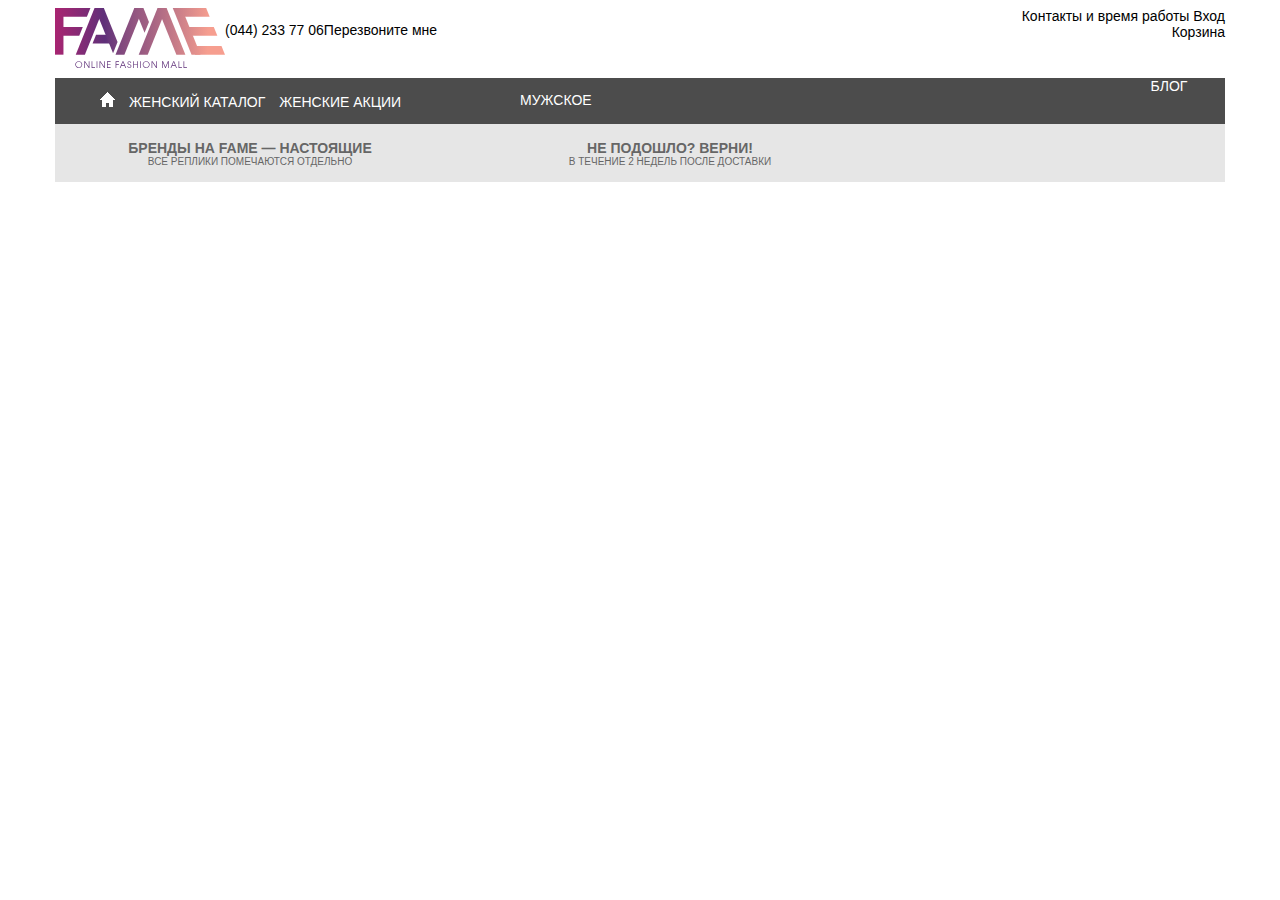
==== index.html @ ff8b0d89 "25.11.2015 top" ====
<!DOCTYPE html>
<html>
<head>
	<meta charset="UTF-8">
	<meta name="author" content="Krolitska Eugenia">
	<title>Test buttons</title>

	<!-- CSS -->
	<link rel="stylesheet" type="text/css" href="css/main.css">
</head>
<body>

	<header class="my-container top-head">
		<div class="row">
			<div class="my-cell-6">
				<a href="http://beta.fame.ua"><img src="img/logo.svg" alt="FAME logo" class="fl-left"></a>
				<p class="fl-left"><span>(044)</span> 233 77 06</p>
				<p class="fl-left">Перезвоните мне</p>
				<div class="row fl-right right-corner">
					<a href="http://beta.fame.ua/contacts/">Контакты и время работы</a>
					<p>Вход</p>
					<div class="row text-right">
						<a href="">Корзина</a>
					</div>
				</div>
			</div>
		</div>
	</header>

	<nav class="my-container top-nav">
		<div class="row-nomg">
			<div class="my-cell-2">
				<ul class="top-nav-li">
					<li><img src="img/home.png"></li>
					<li>Женский каталог</li>
					<li>Женские акции</li>
				</ul>
			</div>
			<div class="my-cell-2">
				<ul class="top-nav-li">
					<li>Мужское</li>
				</ul>
			</div>
			<div class="my-cell-1 text-right">
				<a href="http://beta.fame.ua/blog/">Блог</a>
			</div>
		</div>
	</nav>

	<div class="info my-container">
		<div class="row">
			<div class="my-cell-2 text-center">
				<p class="text-up-b">БРЕНДЫ НА FAME — НАСТОЯЩИЕ</p>
				<p class="text-up-l">ВСЕ РЕПЛИКИ ПОМЕЧАЮТСЯ ОТДЕЛЬНО</p>
			</div>
			<div class="my-cell-2 text-center">
				<a href=""><p class="text-up-b">Не подошло? Верни!</p><p class="text-up-l">В течение 2 недель после доставки</p></a>
			</div>
		</div>
	</div>

	<div class="my-container breadcrumb">
		<div class="row">
			
		</div>
	</div>

	<div>
		<div>
			
		</div>
		<div>
			
		</div>
	</div>

	<footer>
		
	</footer>

</body>
</html>
---- css/main.css ----
, *:after, *:before {
	-webkit-box-sizing: border-box;
	-moz-box-sizing: border-box;
	box-sizing: border-box;
	margin: 0;
	padding: 0;
}

body {
	font-family: Arial;
	font-size: 14px;
}

a {
	text-decoration: none;
	color: inherit;
}

/* GRID */
.fl-left {
	float: left;
}

.fl-right {
	float: right;
}

.text-left {
	text-align: left;
}

.text-right {
	text-align: right;
}

.text-center {
	text-align: center;
}

.is-relative {
	position: relative;
}

.row:before, .row:after, .row-nomg:before, .row-nomg:after {
	content:"";
	display: table ;
	clear:both;
}

.row {
	margin-bottom: 10px;	
}

[class*='my-cell-'] {
	margin-right: 30px;
	float: left;
}

[class*='my-cell-']:last-of-type {
	margin-right: 0;
}

.my-cell-1 {
	width: 25%;
}

.my-cell-2 {
	width: 33.3333%;
}

.my-cell-3 {
	width: 66.6666%;
}

.my-cell-4 {
	width: 75%;
}

.my-cell-5 {
	width: 50%;
}

.my-cell-6 {
	width: 100%;
}

.my-container {
	margin: 0 auto;
	width: 1170px;
}

/* HEADER */

.right-corner *:not(div) {
	display: inline;
}

/* NAVIGATION */

.top-nav {
	background: rgba(0, 0, 0, 0.7);
	color: #ffffff;
	text-transform: uppercase;
}

.top-nav-li {
	list-style-type: none;
}

.top-nav-li li {
	display: inline-block;
	padding: 0 5px;
}


[class*='text-up'] {
	text-transform: uppercase;
	line-height: 0;
}

.text-up-b {
	font-weight: bold;
}

.text-up-l {
	font-size: 10px;
}

.info {
	background: #e6e6e6;
	color: #666666;
}

.info div > div {
	padding: 10px 0;
}
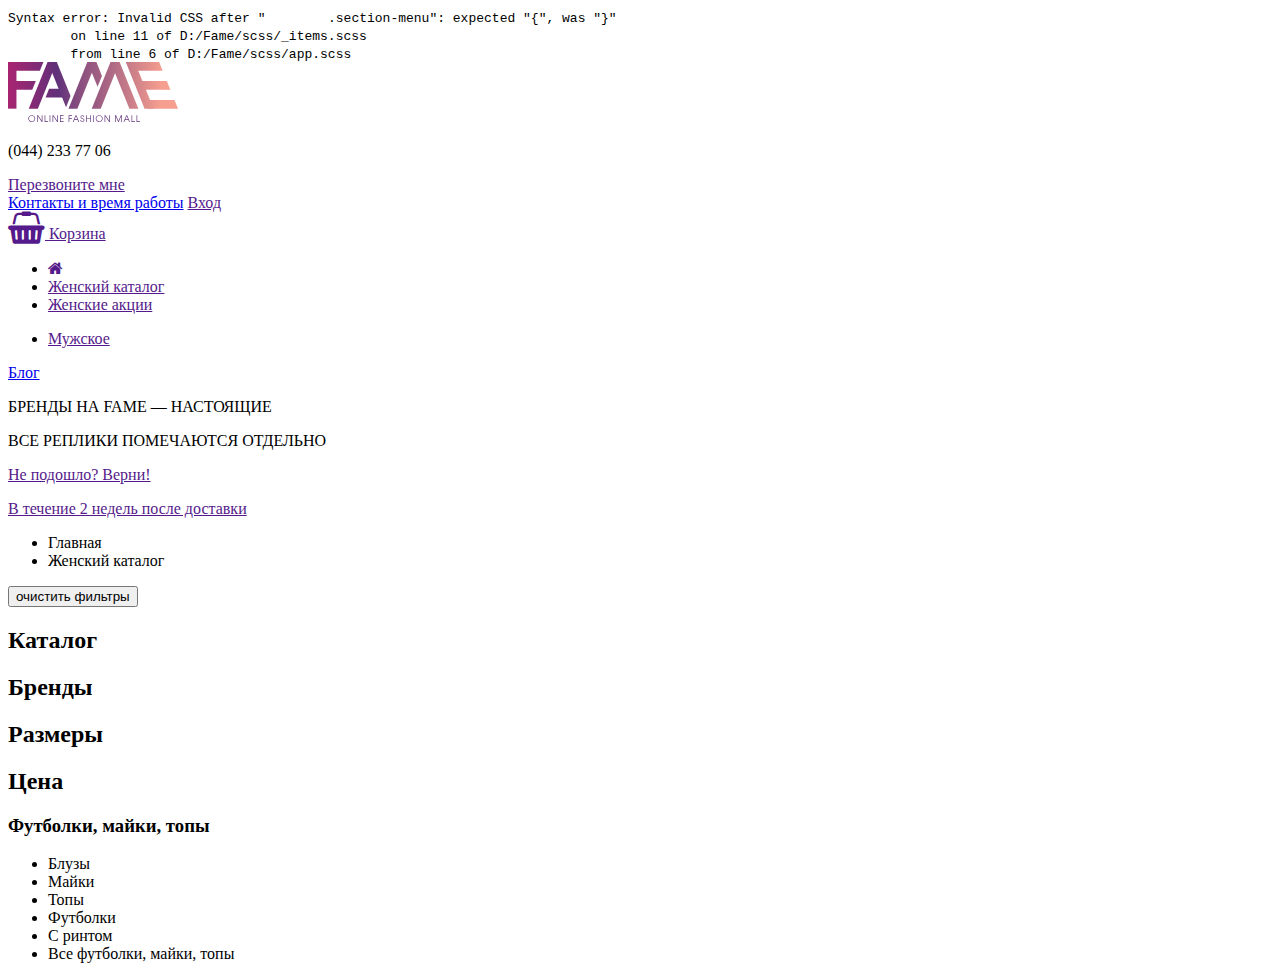
==== commit 092e4bab: "sass" ====
--- a/index.html
+++ b/index.html
@@ -6,75 +6,105 @@
 	<title>Test buttons</title>
 
 	<!-- CSS -->
-	<link rel="stylesheet" type="text/css" href="css/main.css">
+	<link rel="stylesheet" href="https://maxcdn.bootstrapcdn.com/font-awesome/4.5.0/css/font-awesome.min.css">
+	<link rel="stylesheet" type="text/css" href="css/app.css">
 </head>
 <body>
 
-	<header class="my-container top-head">
-		<div class="row">
-			<div class="my-cell-6">
-				<a href="http://beta.fame.ua"><img src="img/logo.svg" alt="FAME logo" class="fl-left"></a>
-				<p class="fl-left"><span>(044)</span> 233 77 06</p>
-				<p class="fl-left">Перезвоните мне</p>
-				<div class="row fl-right right-corner">
-					<a href="http://beta.fame.ua/contacts/">Контакты и время работы</a>
-					<p>Вход</p>
-					<div class="row text-right">
-						<a href="">Корзина</a>
-					</div>
-				</div>
+	<header class="my-container row top-head">
+		<div class="fl-cell-2 row">
+			<a href="http://beta.fame.ua"><img src="img/logo.svg" alt="FAME logo"></a>
+			<p class="cont-number"><span class="city-code">(044)</span> 233 77 06</p>
+			<a href="" class="make-call">Перезвоните мне</a>
+		</div>
+		<div class="fl-cell-1">
+			<div class="row">
+				<a href="http://beta.fame.ua/contacts/" class="border-r-dot">Контакты и время работы</a>
+				<a href="">Вход</a>
+			</div>
+			<div class="row">
+				<a href=""><i class="fa fa-shopping-basket fa-2x"></i> Корзина</a>
 			</div>
 		</div>
 	</header>
 
-	<nav class="my-container top-nav">
-		<div class="row-nomg">
-			<div class="my-cell-2">
+	<nav class="my-container row top-nav">
+			<div class="fl-cell-1">
 				<ul class="top-nav-li">
-					<li><img src="img/home.png"></li>
-					<li>Женский каталог</li>
-					<li>Женские акции</li>
+					<li><a href=""><i class="fa fa-home"></i></a></li>
+					<li><a href="">Женский каталог</a></li>
+					<li><a href="">Женские акции</a></li>
 				</ul>
 			</div>
-			<div class="my-cell-2">
+			<div class="fl-cell-1">
 				<ul class="top-nav-li">
-					<li>Мужское</li>
+					<li><a href="">Мужское</a></li>
 				</ul>
 			</div>
-			<div class="my-cell-1 text-right">
+			<div class="fl-cell-1 row">
 				<a href="http://beta.fame.ua/blog/">Блог</a>
 			</div>
 		</div>
 	</nav>
 
-	<div class="info my-container">
-		<div class="row">
-			<div class="my-cell-2 text-center">
+	<div class="my-container row info">
+			<div class="fl-cell-1 row">
 				<p class="text-up-b">БРЕНДЫ НА FAME — НАСТОЯЩИЕ</p>
 				<p class="text-up-l">ВСЕ РЕПЛИКИ ПОМЕЧАЮТСЯ ОТДЕЛЬНО</p>
 			</div>
-			<div class="my-cell-2 text-center">
+			<div class="fl-cell-1 row">
 				<a href=""><p class="text-up-b">Не подошло? Верни!</p><p class="text-up-l">В течение 2 недель после доставки</p></a>
+			</div>
+			<div class="fl-cell-1">
 			</div>
 		</div>
 	</div>
 
-	<div class="my-container breadcrumb">
-		<div class="row">
-			
+	<div class="my-container row breadcrumb">
+		<ul class="breadcr">
+			<li>Главная</li>
+			<li class="active-section">Женский каталог</li>
+		</ul>
+	</div>
+
+	<div class="my-container row">
+		<div class="fl-cell-1 filter">
+			<form>
+				<button type="reset">очистить фильтры</button>
+				<section>
+					<h2>Каталог</h2>
+
+				</section>
+				<section>
+					<h2>Бренды</h2>
+
+				</section>
+				<section>
+					<h2>Размеры</h2>
+
+				</section>
+				<section>
+					<h2>Цена</h2>
+
+				</section>
+			</form>
+		</div>
+		<div class="fl-cell-4 items">
+			<div class="section-img">
+				<h3>Футболки, майки, топы</h3>
+				<ul class="section-menu">
+					<li>Блузы</li>
+					<li>Майки</li>
+					<li>Топы</li>
+					<li>Футболки</li>
+					<li>С ринтом</li>
+					<li>Все футболки, майки, топы</li>
+				</ul>
+			</div>
 		</div>
 	</div>
 
-	<div>
-		<div>
-			
-		</div>
-		<div>
-			
-		</div>
-	</div>
-
-	<footer>
+	<footer class="my-container row foot">
 		
 	</footer>
 
--- a/css/app.css
+++ b/css/app.css
@@ -0,0 +1,97 @@
+/*
+Syntax error: Invalid CSS after "		.section-menu": expected "{", was "}"
+        on line 11 of D:/Fame/scss/_items.scss
+        from line 6 of D:/Fame/scss/app.scss
+
+Backtrace:
+D:/Fame/scss/_items.scss:11
+D:/Fame/scss/app.scss:6
+D:/Program Files/Scout/Scout/vendor/gems/gems/sass-3.2.1/lib/sass/../sass/scss/parser.rb:1129:in `expected'
+D:/Program Files/Scout/Scout/vendor/gems/gems/sass-3.2.1/lib/sass/../sass/scss/parser.rb:1066:in `expected'
+D:/Program Files/Scout/Scout/vendor/gems/gems/sass-3.2.1/lib/sass/../sass/scss/parser.rb:1061:in `tok!'
+D:/Program Files/Scout/Scout/vendor/gems/gems/sass-3.2.1/lib/sass/../sass/scss/parser.rb:517:in `block'
+D:/Program Files/Scout/Scout/vendor/gems/gems/sass-3.2.1/lib/sass/../sass/scss/parser.rb:512:in `ruleset'
+D:/Program Files/Scout/Scout/vendor/gems/gems/sass-3.2.1/lib/sass/../sass/scss/parser.rb:574:in `declaration_or_ruleset'
+org/jruby/RubyProc.java:268:in `call'
+org/jruby/RubyProc.java:228:in `call'
+D:/Program Files/Scout/Scout/vendor/gems/gems/sass-3.2.1/lib/sass/../sass/scss/parser.rb:1104:in `rethrow'
+D:/Program Files/Scout/Scout/vendor/gems/gems/sass-3.2.1/lib/sass/../sass/scss/parser.rb:575:in `declaration_or_ruleset'
+D:/Program Files/Scout/Scout/vendor/gems/gems/sass-3.2.1/lib/sass/../sass/scss/parser.rb:537:in `block_child'
+D:/Program Files/Scout/Scout/vendor/gems/gems/sass-3.2.1/lib/sass/../sass/scss/parser.rb:529:in `block_contents'
+D:/Program Files/Scout/Scout/vendor/gems/gems/sass-3.2.1/lib/sass/../sass/scss/parser.rb:518:in `block'
+D:/Program Files/Scout/Scout/vendor/gems/gems/sass-3.2.1/lib/sass/../sass/scss/parser.rb:512:in `ruleset'
+D:/Program Files/Scout/Scout/vendor/gems/gems/sass-3.2.1/lib/sass/../sass/scss/parser.rb:574:in `declaration_or_ruleset'
+org/jruby/RubyProc.java:268:in `call'
+org/jruby/RubyProc.java:228:in `call'
+D:/Program Files/Scout/Scout/vendor/gems/gems/sass-3.2.1/lib/sass/../sass/scss/parser.rb:1104:in `rethrow'
+D:/Program Files/Scout/Scout/vendor/gems/gems/sass-3.2.1/lib/sass/../sass/scss/parser.rb:575:in `declaration_or_ruleset'
+D:/Program Files/Scout/Scout/vendor/gems/gems/sass-3.2.1/lib/sass/../sass/scss/parser.rb:537:in `block_child'
+D:/Program Files/Scout/Scout/vendor/gems/gems/sass-3.2.1/lib/sass/../sass/scss/parser.rb:526:in `block_contents'
+D:/Program Files/Scout/Scout/vendor/gems/gems/sass-3.2.1/lib/sass/../sass/scss/parser.rb:518:in `block'
+D:/Program Files/Scout/Scout/vendor/gems/gems/sass-3.2.1/lib/sass/../sass/scss/parser.rb:512:in `ruleset'
+D:/Program Files/Scout/Scout/vendor/gems/gems/sass-3.2.1/lib/sass/../sass/scss/parser.rb:536:in `block_child'
+D:/Program Files/Scout/Scout/vendor/gems/gems/sass-3.2.1/lib/sass/../sass/scss/parser.rb:526:in `block_contents'
+D:/Program Files/Scout/Scout/vendor/gems/gems/sass-3.2.1/lib/sass/../sass/scss/parser.rb:70:in `stylesheet'
+D:/Program Files/Scout/Scout/vendor/gems/gems/sass-3.2.1/lib/sass/../sass/scss/parser.rb:27:in `parse'
+D:/Program Files/Scout/Scout/vendor/gems/gems/sass-3.2.1/lib/sass/../sass/engine.rb:342:in `_to_tree'
+D:/Program Files/Scout/Scout/vendor/gems/gems/sass-3.2.1/lib/sass/../sass/engine.rb:272:in `to_tree'
+D:/Program Files/Scout/Scout/vendor/gems/gems/sass-3.2.1/lib/sass/../sass/tree/visitors/perform.rb:222:in `visit_import'
+org/jruby/RubyKernel.java:2096:in `send'
+D:/Program Files/Scout/Scout/vendor/gems/gems/sass-3.2.1/lib/sass/../sass/tree/visitors/base.rb:37:in `visit'
+D:/Program Files/Scout/Scout/vendor/gems/gems/sass-3.2.1/lib/sass/../sass/tree/visitors/perform.rb:98:in `visit'
+D:/Program Files/Scout/Scout/vendor/gems/gems/sass-3.2.1/lib/sass/../sass/tree/visitors/base.rb:53:in `visit_children'
+org/jruby/RubyArray.java:2336:in `collect'
+D:/Program Files/Scout/Scout/vendor/gems/gems/sass-3.2.1/lib/sass/../sass/tree/visitors/base.rb:53:in `visit_children'
+D:/Program Files/Scout/Scout/vendor/gems/gems/sass-3.2.1/lib/sass/../sass/tree/visitors/perform.rb:107:in `visit_children'
+D:/Program Files/Scout/Scout/vendor/gems/gems/sass-3.2.1/lib/sass/../sass/tree/visitors/perform.rb:119:in `with_environment'
+D:/Program Files/Scout/Scout/vendor/gems/gems/sass-3.2.1/lib/sass/../sass/tree/visitors/perform.rb:106:in `visit_children'
+D:/Program Files/Scout/Scout/vendor/gems/gems/sass-3.2.1/lib/sass/../sass/tree/visitors/base.rb:37:in `visit'
+D:/Program Files/Scout/Scout/vendor/gems/gems/sass-3.2.1/lib/sass/../sass/tree/visitors/perform.rb:126:in `visit_root'
+org/jruby/RubyKernel.java:2096:in `send'
+D:/Program Files/Scout/Scout/vendor/gems/gems/sass-3.2.1/lib/sass/../sass/tree/visitors/base.rb:37:in `visit'
+D:/Program Files/Scout/Scout/vendor/gems/gems/sass-3.2.1/lib/sass/../sass/tree/visitors/perform.rb:98:in `visit'
+org/jruby/RubyKernel.java:2096:in `send'
+D:/Program Files/Scout/Scout/vendor/gems/gems/sass-3.2.1/lib/sass/../sass/tree/visitors/perform.rb:7:in `visit'
+D:/Program Files/Scout/Scout/vendor/gems/gems/sass-3.2.1/lib/sass/../sass/tree/root_node.rb:20:in `render'
+D:/Program Files/Scout/Scout/vendor/gems/gems/sass-3.2.1/lib/sass/../sass/engine.rb:315:in `_render'
+D:/Program Files/Scout/Scout/vendor/gems/gems/sass-3.2.1/lib/sass/../sass/engine.rb:262:in `render'
+D:/Program Files/Scout/Scout/vendor/gems/gems/compass-0.12.2/lib/compass/compiler.rb:140:in `compile'
+D:/Program Files/Scout/Scout/vendor/gems/gems/compass-0.12.2/lib/compass/compiler.rb:126:in `timed'
+D:/Program Files/Scout/Scout/vendor/gems/gems/compass-0.12.2/lib/compass/compiler.rb:139:in `compile'
+D:/Program Files/Scout/Scout/vendor/gems/gems/compass-0.12.2/lib/compass/logger.rb:45:in `red'
+D:/Program Files/Scout/Scout/vendor/gems/gems/compass-0.12.2/lib/compass/compiler.rb:138:in `compile'
+D:/Program Files/Scout/Scout/vendor/gems/gems/compass-0.12.2/lib/compass/compiler.rb:118:in `compile_if_required'
+D:/Program Files/Scout/Scout/vendor/gems/gems/compass-0.12.2/lib/compass/compiler.rb:103:in `run'
+org/jruby/RubyArray.java:1603:in `each'
+D:/Program Files/Scout/Scout/vendor/gems/gems/compass-0.12.2/lib/compass/compiler.rb:101:in `run'
+D:/Program Files/Scout/Scout/vendor/gems/gems/compass-0.12.2/lib/compass/compiler.rb:126:in `timed'
+D:/Program Files/Scout/Scout/vendor/gems/gems/compass-0.12.2/lib/compass/compiler.rb:100:in `run'
+D:/Program Files/Scout/Scout/vendor/gems/gems/compass-0.12.2/lib/compass/commands/watch_project.rb:147:in `recompile'
+org/jruby/RubyMethod.java:133:in `call'
+org/jruby/RubyProc.java:268:in `call'
+org/jruby/RubyProc.java:228:in `call'
+D:/Program Files/Scout/Scout/vendor/gems/gems/fssm-0.2.9/lib/fssm/path.rb:73:in `run_callback'
+D:/Program Files/Scout/Scout/vendor/gems/gems/fssm-0.2.9/lib/fssm/path.rb:55:in `callback_action'
+D:/Program Files/Scout/Scout/vendor/gems/gems/fssm-0.2.9/lib/fssm/path.rb:35:in `update'
+D:/Program Files/Scout/Scout/vendor/gems/gems/fssm-0.2.9/lib/fssm/state/directory.rb:39:in `modified'
+org/jruby/RubyArray.java:1603:in `each'
+D:/Program Files/Scout/Scout/vendor/gems/gems/fssm-0.2.9/lib/fssm/state/directory.rb:37:in `modified'
+D:/Program Files/Scout/Scout/vendor/gems/gems/fssm-0.2.9/lib/fssm/state/directory.rb:18:in `refresh'
+D:/Program Files/Scout/Scout/vendor/gems/gems/fssm-0.2.9/lib/fssm/backends/polling.rb:17:in `run'
+org/jruby/RubyArray.java:1603:in `each'
+D:/Program Files/Scout/Scout/vendor/gems/gems/fssm-0.2.9/lib/fssm/backends/polling.rb:17:in `run'
+org/jruby/RubyKernel.java:1419:in `loop'
+D:/Program Files/Scout/Scout/vendor/gems/gems/fssm-0.2.9/lib/fssm/backends/polling.rb:15:in `run'
+D:/Program Files/Scout/Scout/vendor/gems/gems/fssm-0.2.9/lib/fssm/monitor.rb:26:in `run'
+D:/Program Files/Scout/Scout/vendor/gems/gems/fssm-0.2.9/lib/fssm.rb:70:in `monitor'
+D:/Program Files/Scout/Scout/vendor/gems/gems/compass-0.12.2/lib/compass/commands/watch_project.rb:87:in `perform'
+D:/Program Files/Scout/Scout/vendor/gems/gems/compass-0.12.2/lib/compass/commands/base.rb:18:in `execute'
+D:/Program Files/Scout/Scout/vendor/gems/gems/compass-0.12.2/lib/compass/commands/project_base.rb:19:in `execute'
+D:/Program Files/Scout/Scout/vendor/gems/gems/compass-0.12.2/lib/compass/exec/sub_command_ui.rb:43:in `perform!'
+D:/Program Files/Scout/Scout/vendor/gems/gems/compass-0.12.2/lib/compass/exec/sub_command_ui.rb:15:in `run!'
+D:\Program Files\Scout\Scout\bin\compass:12:in `(root)'
+*/
+body:before {
+  white-space: pre;
+  font-family: monospace;
+  content: "Syntax error: Invalid CSS after \"		.section-menu\": expected \"{\", was \"}\"\A         on line 11 of D:/Fame/scss/_items.scss\A         from line 6 of D:/Fame/scss/app.scss"; }
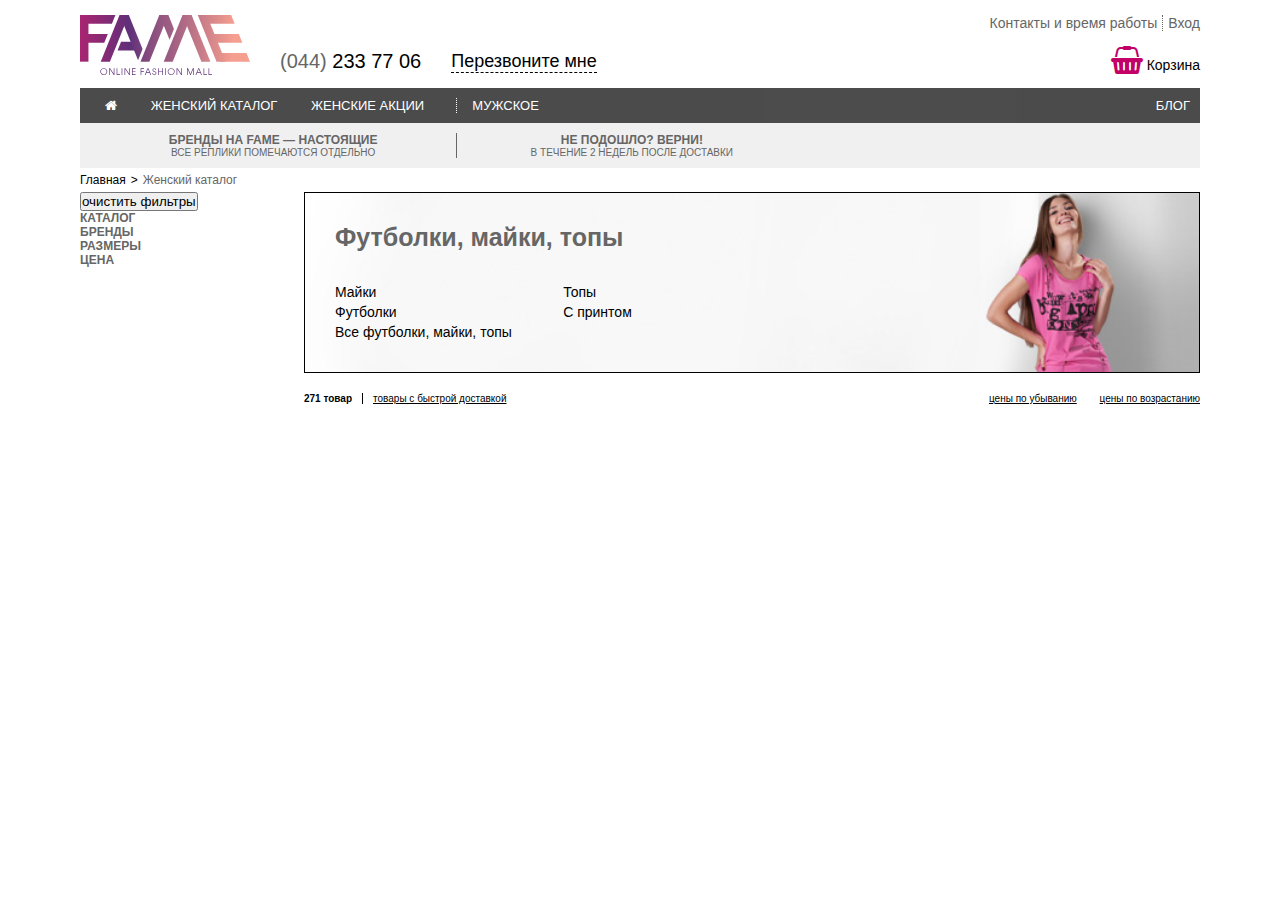
==== commit 3bce8d89: "banner" ====
--- a/index.html
+++ b/index.html
@@ -49,20 +49,21 @@
 
 	<div class="my-container row info">
 			<div class="fl-cell-1 row">
-				<p class="text-up-b">БРЕНДЫ НА FAME — НАСТОЯЩИЕ</p>
-				<p class="text-up-l">ВСЕ РЕПЛИКИ ПОМЕЧАЮТСЯ ОТДЕЛЬНО</p>
+				<p class="text-up-b">Бренды на fame — настоящие</p>
+				<p class="text-up-l">все реплики помечаются отдельно</p>
 			</div>
-			<div class="fl-cell-1 row">
-				<a href=""><p class="text-up-b">Не подошло? Верни!</p><p class="text-up-l">В течение 2 недель после доставки</p></a>
-			</div>
-			<div class="fl-cell-1">
+			<div class="fl-cell-2 row">
+				<a href="">
+					<p class="text-up-b">Не подошло? Верни!</p>
+					<p class="text-up-l">В течение 2 недель после доставки</p>
+				</a>
 			</div>
 		</div>
 	</div>
 
 	<div class="my-container row breadcrumb">
 		<ul class="breadcr">
-			<li>Главная</li>
+			<li><a href="">Главная</a></li>
 			<li class="active-section">Женский каталог</li>
 		</ul>
 	</div>
@@ -89,17 +90,37 @@
 				</section>
 			</form>
 		</div>
-		<div class="fl-cell-4 items">
-			<div class="section-img">
+		<div class="fl-cell-4 content">
+			<div class="banner">
 				<h3>Футболки, майки, топы</h3>
-				<ul class="section-menu">
-					<li>Блузы</li>
-					<li>Майки</li>
-					<li>Топы</li>
-					<li>Футболки</li>
-					<li>С ринтом</li>
-					<li>Все футболки, майки, топы</li>
+				<ul class="section-menu float-fix">
+					<li><a href="">Майки</a></li>
+					<li><a href="">Топы</a></li>
+					<li><a href="">Футболки</a></li>
+					<li><a href="">С принтом</a></li>
+					<li><a href="">Все футболки, майки, топы</a></li>
 				</ul>
+			</div>
+			<div class="row sort">
+				<div class="fl-cell-1 sort-by-delivery">
+					<p class="items-quantity">271 товар</p>
+					<a href="">товары с быстрой доставкой</a>
+				</div>
+				<div class="fl-cell-1 sort-by-price">
+					<a href="">цены по убыванию</a>
+					<a href="">цены по возрастанию</a>
+				</div>
+			</div>
+			<div class="row items">
+				<div class="fl-cell-1 item">
+					
+				</div>
+				<div class="fl-cell-1 item">
+					
+				</div>
+				<div class="fl-cell-1 item">
+					
+				</div>
 			</div>
 		</div>
 	</div>
--- a/css/app.css
+++ b/css/app.css
@@ -1,97 +1,271 @@
-/*
-Syntax error: Invalid CSS after "		.section-menu": expected "{", was "}"
-        on line 11 of D:/Fame/scss/_items.scss
-        from line 6 of D:/Fame/scss/app.scss
-
-Backtrace:
-D:/Fame/scss/_items.scss:11
-D:/Fame/scss/app.scss:6
-D:/Program Files/Scout/Scout/vendor/gems/gems/sass-3.2.1/lib/sass/../sass/scss/parser.rb:1129:in `expected'
-D:/Program Files/Scout/Scout/vendor/gems/gems/sass-3.2.1/lib/sass/../sass/scss/parser.rb:1066:in `expected'
-D:/Program Files/Scout/Scout/vendor/gems/gems/sass-3.2.1/lib/sass/../sass/scss/parser.rb:1061:in `tok!'
-D:/Program Files/Scout/Scout/vendor/gems/gems/sass-3.2.1/lib/sass/../sass/scss/parser.rb:517:in `block'
-D:/Program Files/Scout/Scout/vendor/gems/gems/sass-3.2.1/lib/sass/../sass/scss/parser.rb:512:in `ruleset'
-D:/Program Files/Scout/Scout/vendor/gems/gems/sass-3.2.1/lib/sass/../sass/scss/parser.rb:574:in `declaration_or_ruleset'
-org/jruby/RubyProc.java:268:in `call'
-org/jruby/RubyProc.java:228:in `call'
-D:/Program Files/Scout/Scout/vendor/gems/gems/sass-3.2.1/lib/sass/../sass/scss/parser.rb:1104:in `rethrow'
-D:/Program Files/Scout/Scout/vendor/gems/gems/sass-3.2.1/lib/sass/../sass/scss/parser.rb:575:in `declaration_or_ruleset'
-D:/Program Files/Scout/Scout/vendor/gems/gems/sass-3.2.1/lib/sass/../sass/scss/parser.rb:537:in `block_child'
-D:/Program Files/Scout/Scout/vendor/gems/gems/sass-3.2.1/lib/sass/../sass/scss/parser.rb:529:in `block_contents'
-D:/Program Files/Scout/Scout/vendor/gems/gems/sass-3.2.1/lib/sass/../sass/scss/parser.rb:518:in `block'
-D:/Program Files/Scout/Scout/vendor/gems/gems/sass-3.2.1/lib/sass/../sass/scss/parser.rb:512:in `ruleset'
-D:/Program Files/Scout/Scout/vendor/gems/gems/sass-3.2.1/lib/sass/../sass/scss/parser.rb:574:in `declaration_or_ruleset'
-org/jruby/RubyProc.java:268:in `call'
-org/jruby/RubyProc.java:228:in `call'
-D:/Program Files/Scout/Scout/vendor/gems/gems/sass-3.2.1/lib/sass/../sass/scss/parser.rb:1104:in `rethrow'
-D:/Program Files/Scout/Scout/vendor/gems/gems/sass-3.2.1/lib/sass/../sass/scss/parser.rb:575:in `declaration_or_ruleset'
-D:/Program Files/Scout/Scout/vendor/gems/gems/sass-3.2.1/lib/sass/../sass/scss/parser.rb:537:in `block_child'
-D:/Program Files/Scout/Scout/vendor/gems/gems/sass-3.2.1/lib/sass/../sass/scss/parser.rb:526:in `block_contents'
-D:/Program Files/Scout/Scout/vendor/gems/gems/sass-3.2.1/lib/sass/../sass/scss/parser.rb:518:in `block'
-D:/Program Files/Scout/Scout/vendor/gems/gems/sass-3.2.1/lib/sass/../sass/scss/parser.rb:512:in `ruleset'
-D:/Program Files/Scout/Scout/vendor/gems/gems/sass-3.2.1/lib/sass/../sass/scss/parser.rb:536:in `block_child'
-D:/Program Files/Scout/Scout/vendor/gems/gems/sass-3.2.1/lib/sass/../sass/scss/parser.rb:526:in `block_contents'
-D:/Program Files/Scout/Scout/vendor/gems/gems/sass-3.2.1/lib/sass/../sass/scss/parser.rb:70:in `stylesheet'
-D:/Program Files/Scout/Scout/vendor/gems/gems/sass-3.2.1/lib/sass/../sass/scss/parser.rb:27:in `parse'
-D:/Program Files/Scout/Scout/vendor/gems/gems/sass-3.2.1/lib/sass/../sass/engine.rb:342:in `_to_tree'
-D:/Program Files/Scout/Scout/vendor/gems/gems/sass-3.2.1/lib/sass/../sass/engine.rb:272:in `to_tree'
-D:/Program Files/Scout/Scout/vendor/gems/gems/sass-3.2.1/lib/sass/../sass/tree/visitors/perform.rb:222:in `visit_import'
-org/jruby/RubyKernel.java:2096:in `send'
-D:/Program Files/Scout/Scout/vendor/gems/gems/sass-3.2.1/lib/sass/../sass/tree/visitors/base.rb:37:in `visit'
-D:/Program Files/Scout/Scout/vendor/gems/gems/sass-3.2.1/lib/sass/../sass/tree/visitors/perform.rb:98:in `visit'
-D:/Program Files/Scout/Scout/vendor/gems/gems/sass-3.2.1/lib/sass/../sass/tree/visitors/base.rb:53:in `visit_children'
-org/jruby/RubyArray.java:2336:in `collect'
-D:/Program Files/Scout/Scout/vendor/gems/gems/sass-3.2.1/lib/sass/../sass/tree/visitors/base.rb:53:in `visit_children'
-D:/Program Files/Scout/Scout/vendor/gems/gems/sass-3.2.1/lib/sass/../sass/tree/visitors/perform.rb:107:in `visit_children'
-D:/Program Files/Scout/Scout/vendor/gems/gems/sass-3.2.1/lib/sass/../sass/tree/visitors/perform.rb:119:in `with_environment'
-D:/Program Files/Scout/Scout/vendor/gems/gems/sass-3.2.1/lib/sass/../sass/tree/visitors/perform.rb:106:in `visit_children'
-D:/Program Files/Scout/Scout/vendor/gems/gems/sass-3.2.1/lib/sass/../sass/tree/visitors/base.rb:37:in `visit'
-D:/Program Files/Scout/Scout/vendor/gems/gems/sass-3.2.1/lib/sass/../sass/tree/visitors/perform.rb:126:in `visit_root'
-org/jruby/RubyKernel.java:2096:in `send'
-D:/Program Files/Scout/Scout/vendor/gems/gems/sass-3.2.1/lib/sass/../sass/tree/visitors/base.rb:37:in `visit'
-D:/Program Files/Scout/Scout/vendor/gems/gems/sass-3.2.1/lib/sass/../sass/tree/visitors/perform.rb:98:in `visit'
-org/jruby/RubyKernel.java:2096:in `send'
-D:/Program Files/Scout/Scout/vendor/gems/gems/sass-3.2.1/lib/sass/../sass/tree/visitors/perform.rb:7:in `visit'
-D:/Program Files/Scout/Scout/vendor/gems/gems/sass-3.2.1/lib/sass/../sass/tree/root_node.rb:20:in `render'
-D:/Program Files/Scout/Scout/vendor/gems/gems/sass-3.2.1/lib/sass/../sass/engine.rb:315:in `_render'
-D:/Program Files/Scout/Scout/vendor/gems/gems/sass-3.2.1/lib/sass/../sass/engine.rb:262:in `render'
-D:/Program Files/Scout/Scout/vendor/gems/gems/compass-0.12.2/lib/compass/compiler.rb:140:in `compile'
-D:/Program Files/Scout/Scout/vendor/gems/gems/compass-0.12.2/lib/compass/compiler.rb:126:in `timed'
-D:/Program Files/Scout/Scout/vendor/gems/gems/compass-0.12.2/lib/compass/compiler.rb:139:in `compile'
-D:/Program Files/Scout/Scout/vendor/gems/gems/compass-0.12.2/lib/compass/logger.rb:45:in `red'
-D:/Program Files/Scout/Scout/vendor/gems/gems/compass-0.12.2/lib/compass/compiler.rb:138:in `compile'
-D:/Program Files/Scout/Scout/vendor/gems/gems/compass-0.12.2/lib/compass/compiler.rb:118:in `compile_if_required'
-D:/Program Files/Scout/Scout/vendor/gems/gems/compass-0.12.2/lib/compass/compiler.rb:103:in `run'
-org/jruby/RubyArray.java:1603:in `each'
-D:/Program Files/Scout/Scout/vendor/gems/gems/compass-0.12.2/lib/compass/compiler.rb:101:in `run'
-D:/Program Files/Scout/Scout/vendor/gems/gems/compass-0.12.2/lib/compass/compiler.rb:126:in `timed'
-D:/Program Files/Scout/Scout/vendor/gems/gems/compass-0.12.2/lib/compass/compiler.rb:100:in `run'
-D:/Program Files/Scout/Scout/vendor/gems/gems/compass-0.12.2/lib/compass/commands/watch_project.rb:147:in `recompile'
-org/jruby/RubyMethod.java:133:in `call'
-org/jruby/RubyProc.java:268:in `call'
-org/jruby/RubyProc.java:228:in `call'
-D:/Program Files/Scout/Scout/vendor/gems/gems/fssm-0.2.9/lib/fssm/path.rb:73:in `run_callback'
-D:/Program Files/Scout/Scout/vendor/gems/gems/fssm-0.2.9/lib/fssm/path.rb:55:in `callback_action'
-D:/Program Files/Scout/Scout/vendor/gems/gems/fssm-0.2.9/lib/fssm/path.rb:35:in `update'
-D:/Program Files/Scout/Scout/vendor/gems/gems/fssm-0.2.9/lib/fssm/state/directory.rb:39:in `modified'
-org/jruby/RubyArray.java:1603:in `each'
-D:/Program Files/Scout/Scout/vendor/gems/gems/fssm-0.2.9/lib/fssm/state/directory.rb:37:in `modified'
-D:/Program Files/Scout/Scout/vendor/gems/gems/fssm-0.2.9/lib/fssm/state/directory.rb:18:in `refresh'
-D:/Program Files/Scout/Scout/vendor/gems/gems/fssm-0.2.9/lib/fssm/backends/polling.rb:17:in `run'
-org/jruby/RubyArray.java:1603:in `each'
-D:/Program Files/Scout/Scout/vendor/gems/gems/fssm-0.2.9/lib/fssm/backends/polling.rb:17:in `run'
-org/jruby/RubyKernel.java:1419:in `loop'
-D:/Program Files/Scout/Scout/vendor/gems/gems/fssm-0.2.9/lib/fssm/backends/polling.rb:15:in `run'
-D:/Program Files/Scout/Scout/vendor/gems/gems/fssm-0.2.9/lib/fssm/monitor.rb:26:in `run'
-D:/Program Files/Scout/Scout/vendor/gems/gems/fssm-0.2.9/lib/fssm.rb:70:in `monitor'
-D:/Program Files/Scout/Scout/vendor/gems/gems/compass-0.12.2/lib/compass/commands/watch_project.rb:87:in `perform'
-D:/Program Files/Scout/Scout/vendor/gems/gems/compass-0.12.2/lib/compass/commands/base.rb:18:in `execute'
-D:/Program Files/Scout/Scout/vendor/gems/gems/compass-0.12.2/lib/compass/commands/project_base.rb:19:in `execute'
-D:/Program Files/Scout/Scout/vendor/gems/gems/compass-0.12.2/lib/compass/exec/sub_command_ui.rb:43:in `perform!'
-D:/Program Files/Scout/Scout/vendor/gems/gems/compass-0.12.2/lib/compass/exec/sub_command_ui.rb:15:in `run!'
-D:\Program Files\Scout\Scout\bin\compass:12:in `(root)'
-*/
-body:before {
-  white-space: pre;
-  font-family: monospace;
-  content: "Syntax error: Invalid CSS after \"		.section-menu\": expected \"{\", was \"}\"\A         on line 11 of D:/Fame/scss/_items.scss\A         from line 6 of D:/Fame/scss/app.scss"; }
+/* COLORS */
+/* FONT */
+/* line 1, ../scss/_main.scss */
+*, *:after, *:before {
+  -webkit-box-sizing: border-box;
+  -moz-box-sizing: border-box;
+  box-sizing: border-box;
+  margin: 0;
+  padding: 0;
+}
+
+/* line 9, ../scss/_main.scss */
+body {
+  font: 14px sans-serif;
+  color: black;
+  margin-top: 15px;
+}
+
+/* line 15, ../scss/_main.scss */
+a {
+  text-decoration: none;
+  color: inherit;
+}
+
+/* line 20, ../scss/_main.scss */
+ul {
+  list-style-type: none;
+}
+
+/* GRID */
+/* line 26, ../scss/_main.scss */
+.my-container {
+  max-width: 1120px;
+  margin: 0 auto;
+}
+
+/* line 31, ../scss/_main.scss */
+.row {
+  display: flex;
+}
+
+/* line 35, ../scss/_main.scss */
+[class*="fl-cell-"] {
+  flex-basis: 0;
+}
+
+/* line 39, ../scss/_main.scss */
+.fl-cell-1 {
+  flex-grow: 1;
+}
+
+/* line 43, ../scss/_main.scss */
+.fl-cell-2 {
+  flex-grow: 2;
+}
+
+/* line 47, ../scss/_main.scss */
+.fl-cell-3 {
+  flex-grow: 3;
+}
+
+/* line 51, ../scss/_main.scss */
+.fl-cell-4 {
+  flex-grow: 4;
+}
+
+/* line 55, ../scss/_main.scss */
+.float-fix {
+  content: "";
+  display: table;
+  clear: both;
+}
+
+/* line 3, ../scss/_header.scss */
+.top-head .fl-cell-2 .cont-number {
+  font-size: 1.25rem;
+  font-weight: normal;
+  text-transform: none;
+  margin: 0 30px;
+  margin-bottom: 5px;
+}
+/* line 9, ../scss/_header.scss */
+.top-head .fl-cell-2 .cont-number .city-code {
+  color: #666666;
+}
+/* line 14, ../scss/_header.scss */
+.top-head .fl-cell-2 .make-call {
+  font-size: 1.125rem;
+  font-weight: normal;
+  text-transform: none;
+  border-bottom: 1px dashed black;
+  margin-bottom: 5px;
+}
+/* line 22, ../scss/_header.scss */
+.top-head .row {
+  align-items: flex-end;
+}
+/* line 28, ../scss/_header.scss */
+.top-head .fl-cell-1 .row {
+  justify-content: flex-end;
+}
+/* line 32, ../scss/_header.scss */
+.top-head .fl-cell-1 .row:first-of-type {
+  margin-bottom: 15px;
+  color: #666666;
+}
+/* line 37, ../scss/_header.scss */
+.top-head .fl-cell-1 .row .border-r-dot {
+  padding-right: 5px;
+  border-right: 1px dotted #666666;
+  margin-right: 5px;
+}
+/* line 43, ../scss/_header.scss */
+.top-head .fl-cell-1 .row .fa-shopping-basket {
+  color: #c20067;
+}
+
+/* line 1, ../scss/_nav.scss */
+.top-nav {
+  font-size: 0.8125rem;
+  font-weight: normal;
+  text-transform: uppercase;
+  background: black;
+  opacity: 0.7;
+  color: white;
+  margin-top: 10px;
+  padding: 10px;
+}
+/* line 10, ../scss/_nav.scss */
+.top-nav .fl-cell-1:first-of-type {
+  border-right: 1px dotted white;
+}
+/* line 14, ../scss/_nav.scss */
+.top-nav .top-nav-li li {
+  display: inline-block;
+  padding: 0 15px;
+}
+/* line 19, ../scss/_nav.scss */
+.top-nav .fl-cell-1:last-of-type {
+  justify-content: flex-end;
+}
+
+/* line 25, ../scss/_nav.scss */
+.info {
+  background: #f0f0f0;
+  color: #666666;
+  padding: 10px;
+  justify-content: center;
+}
+/* line 31, ../scss/_nav.scss */
+.info .fl-cell-1 {
+  flex-direction: column;
+  border-right: 1px solid #666666;
+  align-items: center;
+}
+/* line 38, ../scss/_nav.scss */
+.info .fl-cell-2 a {
+  padding-left: 10%;
+  text-align: center;
+}
+/* line 44, ../scss/_nav.scss */
+.info .text-up-b {
+  font-size: 0.75rem;
+  font-weight: 600;
+  text-transform: uppercase;
+}
+/* line 48, ../scss/_nav.scss */
+.info .text-up-l {
+  font-size: 0.625rem;
+  font-weight: normal;
+  text-transform: uppercase;
+}
+
+/* line 53, ../scss/_nav.scss */
+.breadcrumb {
+  padding: 5px 0;
+}
+/* line 56, ../scss/_nav.scss */
+.breadcrumb .breadcr li {
+  font-size: 0.75rem;
+  font-weight: normal;
+  text-transform: none;
+  float: left;
+}
+/* line 62, ../scss/_nav.scss */
+.breadcrumb .breadcr li + li:before {
+  padding: 0 5px;
+  content: '>';
+  color: black;
+}
+/* line 68, ../scss/_nav.scss */
+.breadcrumb .breadcr .active-section {
+  color: #666666;
+}
+
+/* line 2, ../scss/_filter.scss */
+.filter h2 {
+  font-size: 0.75rem;
+  font-weight: 600;
+  text-transform: uppercase;
+  color: #666666;
+}
+
+/* line 1, ../scss/_sort.scss */
+.sort {
+  font-size: 0.625rem;
+  font-weight: normal;
+  text-transform: none;
+  margin-top: 20px;
+}
+/* line 7, ../scss/_sort.scss */
+.sort a {
+  text-decoration: underline;
+}
+/* line 11, ../scss/_sort.scss */
+.sort .sort-by-delivery {
+  flex-direction: column;
+}
+/* line 14, ../scss/_sort.scss */
+.sort .sort-by-delivery .items-quantity {
+  float: left;
+  padding-right: 10px;
+  margin-right: 10px;
+  border-right: 1px solid black;
+  font-weight: 600;
+}
+/* line 23, ../scss/_sort.scss */
+.sort .sort-by-price {
+  text-align: right;
+}
+/* line 26, ../scss/_sort.scss */
+.sort .sort-by-price a:first-of-type {
+  padding-right: 20px;
+}
+
+/* line 1, ../scss/_banner.scss */
+.banner {
+  border: 1px solid black;
+  padding: 30px 30px;
+  background: url(../img/banner.jpg) no-repeat;
+  background-size: cover;
+}
+/* line 7, ../scss/_banner.scss */
+.banner h3 {
+  font-size: 1.5625rem;
+  font-weight: 600;
+  text-transform: none;
+  color: #666666;
+  margin-bottom: 30px;
+}
+/* line 16, ../scss/_banner.scss */
+.banner .section-menu li {
+  padding-right: 15px;
+  line-height: 20px;
+  float: left;
+  width: 50%;
+}
+
+/* line 2, ../scss/_items.scss */
+.items .section-img {
+  border: 1px solid #666666;
+}
+/* line 5, ../scss/_items.scss */
+.items .section-img h3 {
+  color: #666666;
+  margin-bottom: 50px;
+}
+/* line 10, ../scss/_items.scss */
+.items .section-img .section-menu {
+  color: black;
+}
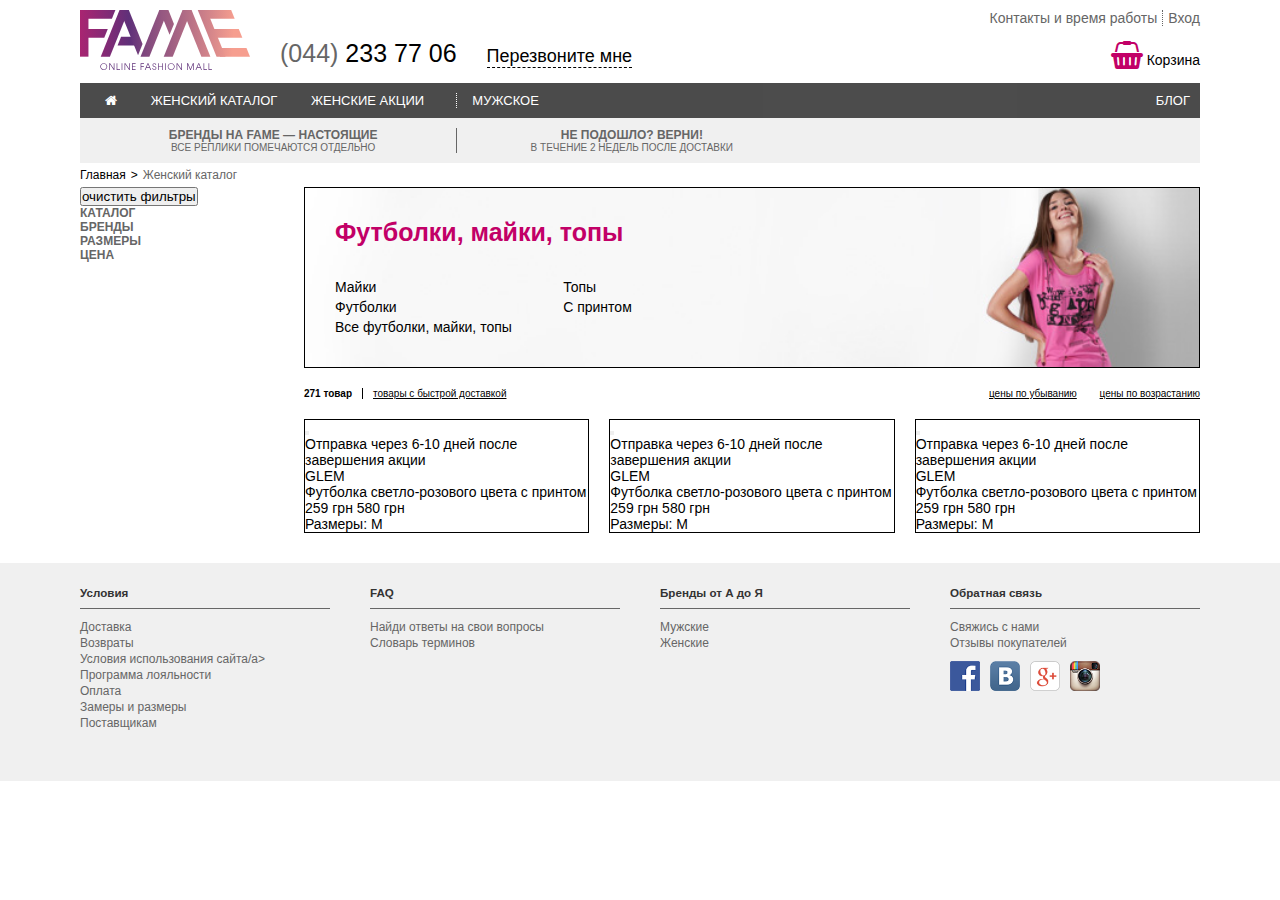
==== commit b778b2e1: "footer + prep for item" ====
--- a/index.html
+++ b/index.html
@@ -90,6 +90,7 @@
 				</section>
 			</form>
 		</div>
+
 		<div class="fl-cell-4 content">
 			<div class="banner">
 				<h3>Футболки, майки, топы</h3>
@@ -101,6 +102,7 @@
 					<li><a href="">Все футболки, майки, топы</a></li>
 				</ul>
 			</div>
+
 			<div class="row sort">
 				<div class="fl-cell-1 sort-by-delivery">
 					<p class="items-quantity">271 товар</p>
@@ -111,22 +113,107 @@
 					<a href="">цены по возрастанию</a>
 				</div>
 			</div>
+
 			<div class="row items">
-				<div class="fl-cell-1 item">
-					
-				</div>
-				<div class="fl-cell-1 item">
-					
-				</div>
-				<div class="fl-cell-1 item">
-					
-				</div>
-			</div>
-		</div>
+				<div class="fl-cell-1">
+					<div class="item">
+						<div class="img-placeholder">
+							<button class="to-shopping-box"></button>
+							<div class="item-fast-delivery">
+								<div class="item-fast-delivery-icn"></div>
+								<p class="item-delivery-term">Отправка через 6-10 дней после завершения акции</p>
+							</div>
+						</div>
+						<div class="item-next-img"></div>
+						<div class="item-prev-img"></div>
+						<p class="item-brand">GLEM</p>
+						<p class="item-description">Футболка светло-розового цвета с принтом</p>
+						<p class="item-price">259 грн <span class="item-old-price">580 грн</span></p>
+						<p class="item-size"><span class="item-sizes">Размеры: </span>M</p>
+					</div>
+				</div>
+				<div class="fl-cell-1">
+					<div class="item">
+						<div class="img-placeholder">
+							<button class="to-shopping-box"></button>
+							<div class="item-fast-delivery">
+								<div class="item-fast-delivery-icn"></div>
+								<p class="item-delivery-term">Отправка через 6-10 дней после завершения акции</p>
+							</div>
+						</div>
+						<div class="item-next-img"></div>
+						<div class="item-prev-img"></div>
+						<p class="item-brand">GLEM</p>
+						<p class="item-description">Футболка светло-розового цвета с принтом</p>
+						<p class="item-price">259 грн <span class="item-old-price">580 грн</span></p>
+						<p class="item-size"><span class="item-sizes">Размеры: </span>M</p>
+					</div>
+				</div>
+				<div class="fl-cell-1">
+					<div class="item">
+						<div class="img-placeholder">
+							<button class="to-shopping-box"></button>
+							<div class="item-fast-delivery">
+								<div class="item-fast-delivery-icn"></div>
+								<p class="item-delivery-term">Отправка через 6-10 дней после завершения акции</p>
+							</div>
+						</div>
+						<div class="item-next-img"></div>
+						<div class="item-prev-img"></div>
+						<p class="item-brand">GLEM</p>
+						<p class="item-description">Футболка светло-розового цвета с принтом</p>
+						<p class="item-price">259 грн <span class="item-old-price">580 грн</span></p>
+						<p class="item-size"><span class="item-sizes">Размеры: </span>M</p>
+					</div>
+				</div>
+			</div>
+
+		</div>
+
 	</div>
 
-	<footer class="my-container row foot">
-		
+	<footer class="foot">
+		<div class="my-container row">
+			<div class="fl-cell-1">
+				<h5>Условия</h5>
+				<ul class="foot-menu">
+					<li><a href="">Доставка</a></li>
+					<li><a href="">Возвраты</a></li>
+					<li><a href="">Условия использования сайта/a></li>
+					<li><a href="">Программа лояльности</a></li>
+					<li><a href=""></a>Оплата</li>
+					<li><a href=""></a>Замеры и размеры</li>
+					<li><a href="">Поставщикам</a></li>
+				</ul>
+			</div>
+			<div class="fl-cell-1">
+				<h5>FAQ</h5>
+				<ul class="foot-menu">
+					<li><a href="">Найди ответы на свои вопросы</a></li>
+					<li><a href="">Словарь терминов</a></li>
+				</ul>
+			</div>
+			<div class="fl-cell-1">
+				<h5>Бренды от А до Я</h5>
+				<ul class="foot-menu">
+					<li><a href="">Мужские</a></li>
+					<li><a href="">Женские</a></li>
+				</ul>
+			</div>
+			<div class="fl-cell-1">
+				<h5>Обратная связь</h5>
+				<ul class="foot-menu">
+					<li><a href="">Свяжись с нами</a></li>
+					<li><a href="">Отзывы покупателей</a></li>
+				</ul>
+				<ul class="foot-menu-social">
+					<li><a href=""><img src="img/fb.png"></a></li>
+					<li><a href=""><img src="img/vk.png"></a></li>
+					<li><a href=""><img src="img/gplus.png"></a></li>
+					<li><a href=""><img src="img/insta.png"></a></li>
+				</ul>
+			</div>
+		</div>
 	</footer>
 
 </body>
--- a/css/app.css
+++ b/css/app.css
@@ -13,7 +13,7 @@
 body {
   font: 14px sans-serif;
   color: black;
-  margin-top: 15px;
+  margin-top: 10px;
 }
 
 /* line 15, ../scss/_main.scss */
@@ -71,19 +71,18 @@
   clear: both;
 }
 
-/* line 3, ../scss/_header.scss */
+/* line 5, ../scss/_header.scss */
 .top-head .fl-cell-2 .cont-number {
-  font-size: 1.25rem;
-  font-weight: normal;
-  text-transform: none;
-  margin: 0 30px;
-  margin-bottom: 5px;
-}
-/* line 9, ../scss/_header.scss */
+  font-size: 1.5625rem;
+  font-weight: normal;
+  text-transform: none;
+  margin: 0 30px 5px;
+}
+/* line 10, ../scss/_header.scss */
 .top-head .fl-cell-2 .cont-number .city-code {
   color: #666666;
 }
-/* line 14, ../scss/_header.scss */
+/* line 15, ../scss/_header.scss */
 .top-head .fl-cell-2 .make-call {
   font-size: 1.125rem;
   font-weight: normal;
@@ -91,26 +90,26 @@
   border-bottom: 1px dashed black;
   margin-bottom: 5px;
 }
-/* line 22, ../scss/_header.scss */
+/* line 23, ../scss/_header.scss */
 .top-head .row {
   align-items: flex-end;
 }
-/* line 28, ../scss/_header.scss */
+/* line 29, ../scss/_header.scss */
 .top-head .fl-cell-1 .row {
   justify-content: flex-end;
 }
-/* line 32, ../scss/_header.scss */
+/* line 33, ../scss/_header.scss */
 .top-head .fl-cell-1 .row:first-of-type {
   margin-bottom: 15px;
   color: #666666;
 }
-/* line 37, ../scss/_header.scss */
+/* line 38, ../scss/_header.scss */
 .top-head .fl-cell-1 .row .border-r-dot {
   padding-right: 5px;
   border-right: 1px dotted #666666;
   margin-right: 5px;
 }
-/* line 43, ../scss/_header.scss */
+/* line 44, ../scss/_header.scss */
 .top-head .fl-cell-1 .row .fa-shopping-basket {
   color: #c20067;
 }
@@ -175,20 +174,20 @@
 .breadcrumb {
   padding: 5px 0;
 }
-/* line 56, ../scss/_nav.scss */
+/* line 57, ../scss/_nav.scss */
 .breadcrumb .breadcr li {
   font-size: 0.75rem;
   font-weight: normal;
   text-transform: none;
   float: left;
 }
-/* line 62, ../scss/_nav.scss */
+/* line 63, ../scss/_nav.scss */
 .breadcrumb .breadcr li + li:before {
   padding: 0 5px;
   content: '>';
   color: black;
 }
-/* line 68, ../scss/_nav.scss */
+/* line 69, ../scss/_nav.scss */
 .breadcrumb .breadcr .active-section {
   color: #666666;
 }
@@ -206,7 +205,7 @@
   font-size: 0.625rem;
   font-weight: normal;
   text-transform: none;
-  margin-top: 20px;
+  margin: 20px 0;
 }
 /* line 7, ../scss/_sort.scss */
 .sort a {
@@ -245,7 +244,7 @@
   font-size: 1.5625rem;
   font-weight: 600;
   text-transform: none;
-  color: #666666;
+  color: #c20067;
   margin-bottom: 30px;
 }
 /* line 16, ../scss/_banner.scss */
@@ -256,16 +255,63 @@
   width: 50%;
 }
 
-/* line 2, ../scss/_items.scss */
-.items .section-img {
-  border: 1px solid #666666;
+/* line 1, ../scss/_items.scss */
+.items {
+  margin-bottom: 30px;
 }
 /* line 5, ../scss/_items.scss */
-.items .section-img h3 {
-  color: #666666;
-  margin-bottom: 50px;
-}
-/* line 10, ../scss/_items.scss */
-.items .section-img .section-menu {
-  color: black;
-}
+.items .fl-cell-1 {
+  margin-right: 20px;
+  border: 1px solid black;
+}
+/* line 9, ../scss/_items.scss */
+.items .fl-cell-1:last-of-type {
+  margin-right: 0;
+}
+
+/* line 1, ../scss/_foot.scss */
+.foot {
+  background: #f0f0f0;
+  padding: 15px 0 50px;
+}
+/* line 5, ../scss/_foot.scss */
+.foot .fl-cell-1 {
+  margin-right: 40px;
+}
+/* line 8, ../scss/_foot.scss */
+.foot .fl-cell-1:last-of-type {
+  margin-right: 0;
+}
+/* line 12, ../scss/_foot.scss */
+.foot .fl-cell-1 h5 {
+  color: #333333;
+  line-height: 30px;
+  border-bottom: 1px solid #666666;
+  margin-bottom: 10px;
+}
+/* line 19, ../scss/_foot.scss */
+.foot .fl-cell-1 .foot-menu {
+  font-size: 0.75rem;
+  font-weight: normal;
+  text-transform: none;
+  color: #666666;
+  line-height: 16px;
+}
+/* line 26, ../scss/_foot.scss */
+.foot .fl-cell-1 .foot-menu-social {
+  margin-top: 10px;
+}
+/* line 29, ../scss/_foot.scss */
+.foot .fl-cell-1 .foot-menu-social li {
+  float: left;
+  margin-right: 10px;
+}
+/* line 33, ../scss/_foot.scss */
+.foot .fl-cell-1 .foot-menu-social li:last-of-type {
+  margin-right: 0;
+}
+/* line 37, ../scss/_foot.scss */
+.foot .fl-cell-1 .foot-menu-social li a img {
+  width: 30px;
+  height: 30px;
+}
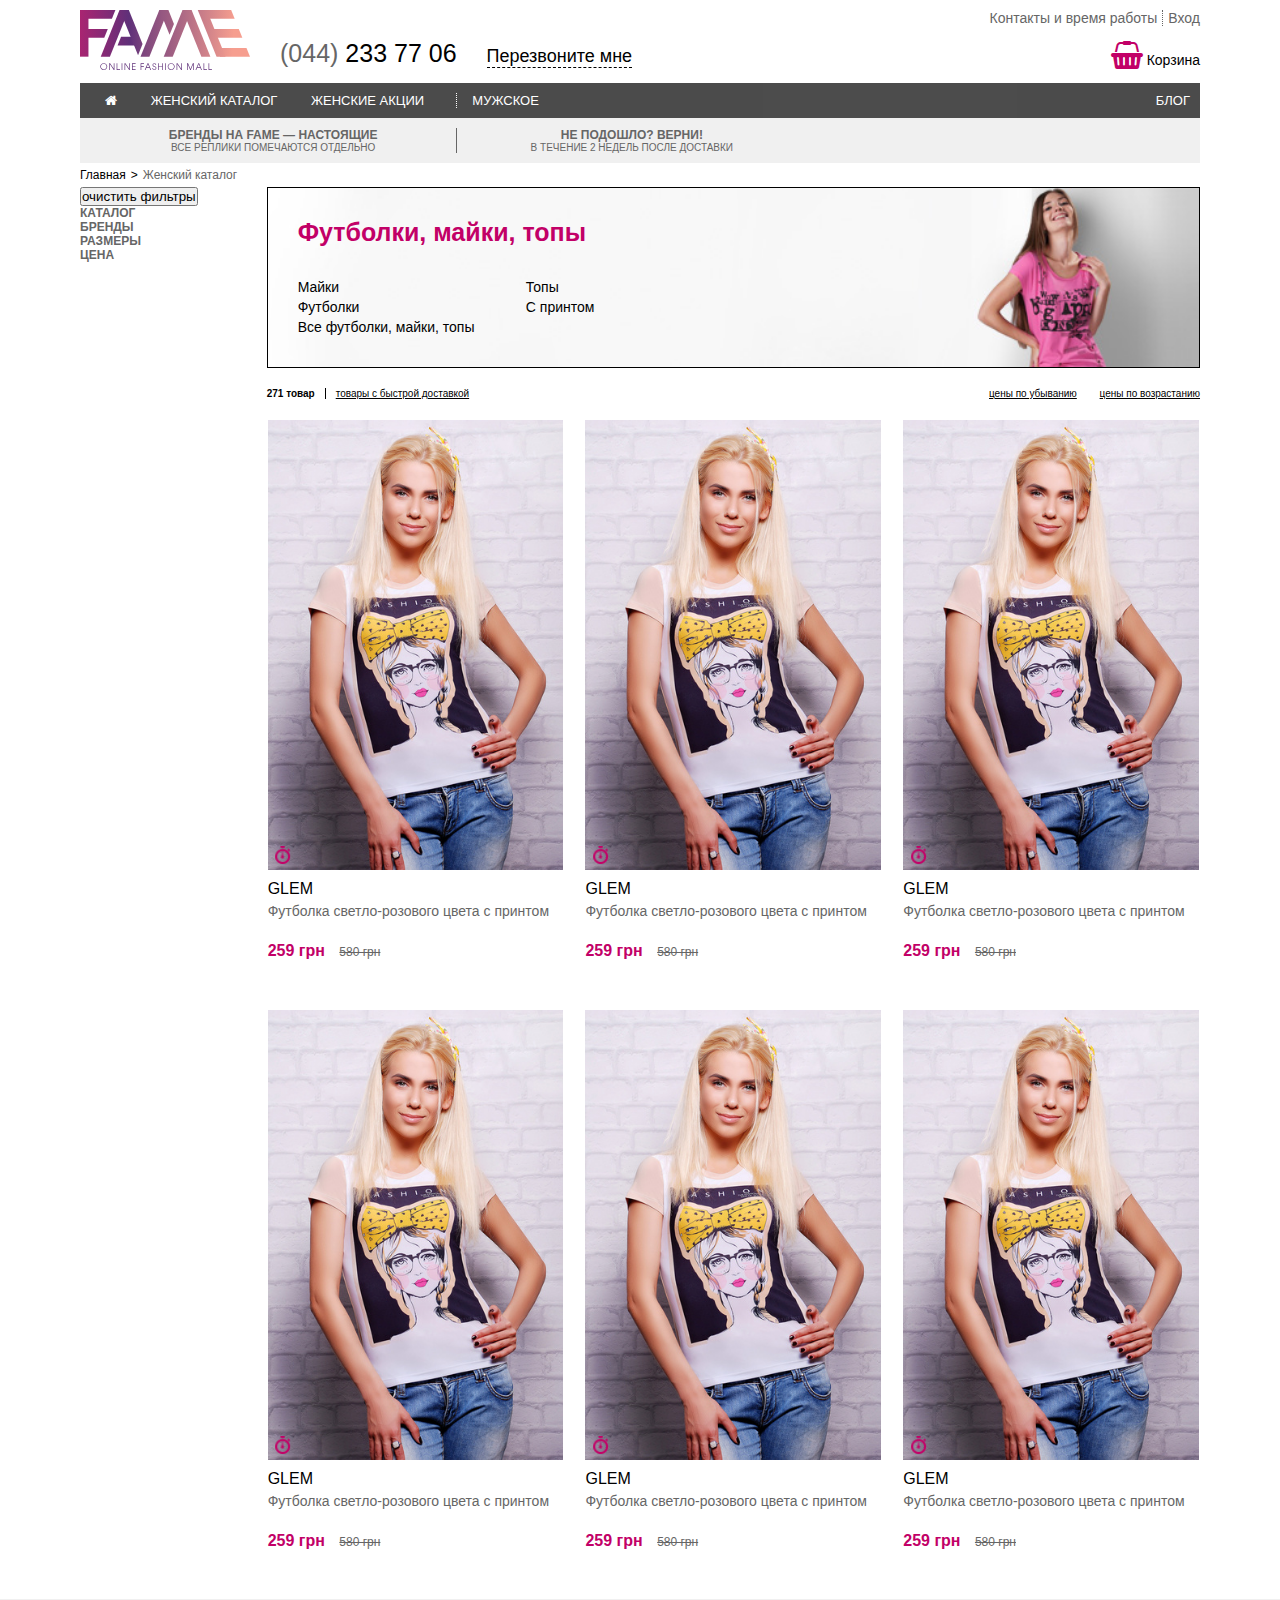
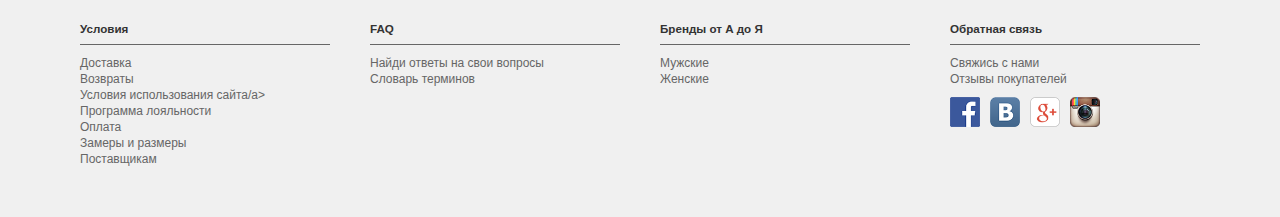
==== commit 53fcc33a: "all" ====
--- a/index.html
+++ b/index.html
@@ -93,7 +93,7 @@
 
 		<div class="fl-cell-4 content">
 			<div class="banner">
-				<h3>Футболки, майки, топы</h3>
+				<h1>Футболки, майки, топы</h1>
 				<ul class="section-menu float-fix">
 					<li><a href="">Майки</a></li>
 					<li><a href="">Топы</a></li>
@@ -115,57 +115,131 @@
 			</div>
 
 			<div class="row items">
-				<div class="fl-cell-1">
-					<div class="item">
-						<div class="img-placeholder">
-							<button class="to-shopping-box"></button>
-							<div class="item-fast-delivery">
-								<div class="item-fast-delivery-icn"></div>
-								<p class="item-delivery-term">Отправка через 6-10 дней после завершения акции</p>
-							</div>
-						</div>
-						<div class="item-next-img"></div>
-						<div class="item-prev-img"></div>
-						<p class="item-brand">GLEM</p>
-						<p class="item-description">Футболка светло-розового цвета с принтом</p>
-						<p class="item-price">259 грн <span class="item-old-price">580 грн</span></p>
-						<p class="item-size"><span class="item-sizes">Размеры: </span>M</p>
-					</div>
-				</div>
-				<div class="fl-cell-1">
-					<div class="item">
-						<div class="img-placeholder">
-							<button class="to-shopping-box"></button>
-							<div class="item-fast-delivery">
-								<div class="item-fast-delivery-icn"></div>
-								<p class="item-delivery-term">Отправка через 6-10 дней после завершения акции</p>
-							</div>
-						</div>
-						<div class="item-next-img"></div>
-						<div class="item-prev-img"></div>
-						<p class="item-brand">GLEM</p>
-						<p class="item-description">Футболка светло-розового цвета с принтом</p>
-						<p class="item-price">259 грн <span class="item-old-price">580 грн</span></p>
-						<p class="item-size"><span class="item-sizes">Размеры: </span>M</p>
-					</div>
-				</div>
-				<div class="fl-cell-1">
-					<div class="item">
-						<div class="img-placeholder">
-							<button class="to-shopping-box"></button>
-							<div class="item-fast-delivery">
-								<div class="item-fast-delivery-icn"></div>
-								<p class="item-delivery-term">Отправка через 6-10 дней после завершения акции</p>
-							</div>
-						</div>
-						<div class="item-next-img"></div>
-						<div class="item-prev-img"></div>
-						<p class="item-brand">GLEM</p>
-						<p class="item-description">Футболка светло-розового цвета с принтом</p>
-						<p class="item-price">259 грн <span class="item-old-price">580 грн</span></p>
-						<p class="item-size"><span class="item-sizes">Размеры: </span>M</p>
-					</div>
-				</div>
+
+				<div class="fl-cell-1">
+					<div class="item">
+						<div class="img-placeholder">
+							<button class="to-shopping-box">В корзину</button>
+							<div class="item-fast-delivery">
+								<div class="item-fast-delivery-icn"></div>
+								<p class="item-delivery-term">Отправка через 6-10 дней после завершения акции</p>
+							</div>
+						</div>
+						<div class="item-next-img"></div>
+						<div class="item-prev-img"></div>
+						<div class="item-info">
+							<p class="item-brand">GLEM</p>
+							<p class="item-description">Футболка светло-розового цвета с принтом</p>
+							<p class="item-price">259 грн <span class="item-old-price">580 грн</span></p>
+						</div>
+						<p class="item-size"><span class="item-sizes">Размеры: </span><a href="">M</a></p>
+					</div>
+				</div>
+
+				<div class="fl-cell-1">
+					<div class="item">
+						<div class="img-placeholder">
+							<button class="to-shopping-box">В корзину</button>
+							<div class="item-fast-delivery">
+								<div class="item-fast-delivery-icn"></div>
+								<p class="item-delivery-term">Отправка через 6-10 дней после завершения акции</p>
+							</div>
+						</div>
+						<div class="item-next-img"></div>
+						<div class="item-prev-img"></div>
+						<div class="item-info">
+							<p class="item-brand">GLEM</p>
+							<p class="item-description">Футболка светло-розового цвета с принтом</p>
+							<p class="item-price">259 грн <span class="item-old-price">580 грн</span></p>
+						</div>
+						<p class="item-size"><span class="item-sizes">Размеры: </span><a href="">M</a></p>
+					</div>
+				</div>
+
+				<div class="fl-cell-1">
+					<div class="item">
+						<div class="img-placeholder">
+							<button class="to-shopping-box">В корзину</button>
+							<div class="item-fast-delivery">
+								<div class="item-fast-delivery-icn"></div>
+								<p class="item-delivery-term">Отправка через 6-10 дней после завершения акции</p>
+							</div>
+						</div>
+						<div class="item-next-img"></div>
+						<div class="item-prev-img"></div>
+						<div class="item-info">
+							<p class="item-brand">GLEM</p>
+							<p class="item-description">Футболка светло-розового цвета с принтом</p>
+							<p class="item-price">259 грн <span class="item-old-price">580 грн</span></p>
+						</div>
+						<p class="item-size"><span class="item-sizes">Размеры: </span><a href="">M</a></p>
+					</div>
+				</div>
+
+			</div>
+
+			<div class="row items">
+
+				<div class="fl-cell-1">
+					<div class="item">
+						<div class="img-placeholder">
+							<button class="to-shopping-box">В корзину</button>
+							<div class="item-fast-delivery">
+								<div class="item-fast-delivery-icn"></div>
+								<p class="item-delivery-term">Отправка через 6-10 дней после завершения акции</p>
+							</div>
+						</div>
+						<div class="item-next-img"></div>
+						<div class="item-prev-img"></div>
+						<div class="item-info">
+							<p class="item-brand">GLEM</p>
+							<p class="item-description">Футболка светло-розового цвета с принтом</p>
+							<p class="item-price">259 грн <span class="item-old-price">580 грн</span></p>
+						</div>
+						<p class="item-size"><span class="item-sizes">Размеры: </span><a href="">M</a></p>
+					</div>
+				</div>
+
+				<div class="fl-cell-1">
+					<div class="item">
+						<div class="img-placeholder">
+							<button class="to-shopping-box">В корзину</button>
+							<div class="item-fast-delivery">
+								<div class="item-fast-delivery-icn"></div>
+								<p class="item-delivery-term">Отправка через 6-10 дней после завершения акции</p>
+							</div>
+						</div>
+						<div class="item-next-img"></div>
+						<div class="item-prev-img"></div>
+						<div class="item-info">
+							<p class="item-brand">GLEM</p>
+							<p class="item-description">Футболка светло-розового цвета с принтом</p>
+							<p class="item-price">259 грн <span class="item-old-price">580 грн</span></p>
+						</div>
+						<p class="item-size"><span class="item-sizes">Размеры: </span><a href="">M</a></p>
+					</div>
+				</div>
+
+				<div class="fl-cell-1">
+					<div class="item">
+						<div class="img-placeholder">
+							<button class="to-shopping-box">В корзину</button>
+							<div class="item-fast-delivery">
+								<div class="item-fast-delivery-icn"></div>
+								<p class="item-delivery-term">Отправка через 6-10 дней после завершения акции</p>
+							</div>
+						</div>
+						<div class="item-next-img"></div>
+						<div class="item-prev-img"></div>
+						<div class="item-info">
+							<p class="item-brand">GLEM</p>
+							<p class="item-description">Футболка светло-розового цвета с принтом</p>
+							<p class="item-price">259 грн <span class="item-old-price">580 грн</span></p>
+						</div>
+						<p class="item-size"><span class="item-sizes">Размеры: </span><a href="">M</a></p>
+					</div>
+				</div>
+				
 			</div>
 
 		</div>
--- a/css/app.css
+++ b/css/app.css
@@ -27,44 +27,49 @@
   list-style-type: none;
 }
 
+/* line 24, ../scss/_main.scss */
+button {
+  cursor: pointer;
+}
+
 /* GRID */
-/* line 26, ../scss/_main.scss */
+/* line 30, ../scss/_main.scss */
 .my-container {
   max-width: 1120px;
   margin: 0 auto;
 }
 
-/* line 31, ../scss/_main.scss */
+/* line 35, ../scss/_main.scss */
 .row {
   display: flex;
 }
 
-/* line 35, ../scss/_main.scss */
+/* line 39, ../scss/_main.scss */
 [class*="fl-cell-"] {
   flex-basis: 0;
 }
 
-/* line 39, ../scss/_main.scss */
+/* line 43, ../scss/_main.scss */
 .fl-cell-1 {
   flex-grow: 1;
 }
 
-/* line 43, ../scss/_main.scss */
+/* line 47, ../scss/_main.scss */
 .fl-cell-2 {
   flex-grow: 2;
 }
 
-/* line 47, ../scss/_main.scss */
+/* line 51, ../scss/_main.scss */
 .fl-cell-3 {
   flex-grow: 3;
 }
 
-/* line 51, ../scss/_main.scss */
+/* line 55, ../scss/_main.scss */
 .fl-cell-4 {
-  flex-grow: 4;
-}
-
-/* line 55, ../scss/_main.scss */
+  flex-grow: 5;
+}
+
+/* line 59, ../scss/_main.scss */
 .float-fix {
   content: "";
   display: table;
@@ -240,7 +245,7 @@
   background-size: cover;
 }
 /* line 7, ../scss/_banner.scss */
-.banner h3 {
+.banner h1 {
   font-size: 1.5625rem;
   font-weight: 600;
   text-transform: none;
@@ -261,12 +266,150 @@
 }
 /* line 5, ../scss/_items.scss */
 .items .fl-cell-1 {
-  margin-right: 20px;
-  border: 1px solid black;
-}
-/* line 9, ../scss/_items.scss */
+  margin: 0 10px;
+  position: relative;
+}
+/* line 10, ../scss/_items.scss */
+.items .fl-cell-1:first-of-type {
+  margin-left: 0;
+}
+/* line 14, ../scss/_items.scss */
 .items .fl-cell-1:last-of-type {
   margin-right: 0;
+}
+/* line 18, ../scss/_items.scss */
+.items .fl-cell-1 .item {
+  position: relative;
+  border: 1px solid white;
+}
+/* line 23, ../scss/_items.scss */
+.items .fl-cell-1 .item .img-placeholder {
+  height: 450px;
+  background-image: url(../img/item.jpeg);
+  background-size: cover;
+  text-align: center;
+  margin-bottom: 10px;
+  position: relative;
+}
+/* line 31, ../scss/_items.scss */
+.items .fl-cell-1 .item .img-placeholder .to-shopping-box {
+  background: linear-gradient(#e86db7, #ba3079);
+  border: none;
+  text-transform: uppercase;
+  color: white;
+  padding: 10px 40px;
+  border-radius: 5px;
+  position: absolute;
+  top: 70%;
+  left: 50%;
+  transform: translate(-50%, 0);
+  white-space: nowrap;
+  z-index: 0;
+  opacity: 0;
+}
+/* line 47, ../scss/_items.scss */
+.items .fl-cell-1 .item .img-placeholder .item-fast-delivery {
+  position: absolute;
+  bottom: 0;
+  left: 50%;
+  transform: translate(-50%, 0);
+  width: 100%;
+  text-align: left;
+}
+/* line 55, ../scss/_items.scss */
+.items .fl-cell-1 .item .img-placeholder .item-fast-delivery .item-fast-delivery-icn {
+  min-width: 30px;
+  min-height: 30px;
+  background: rgba(255, 255, 255, 0) url(../img/clock.png) no-repeat center center;
+  background-size: 15px;
+  float: left;
+  margin-right: 5px;
+}
+/* line 64, ../scss/_items.scss */
+.items .fl-cell-1 .item .img-placeholder .item-fast-delivery .item-delivery-term {
+  font-size: 0.75rem;
+  font-weight: normal;
+  text-transform: none;
+  z-index: 0;
+  opacity: 0;
+}
+/* line 74, ../scss/_items.scss */
+.items .fl-cell-1 .item .item-info {
+  min-height: 80px;
+  position: relative;
+}
+/* line 78, ../scss/_items.scss */
+.items .fl-cell-1 .item .item-info .item-brand {
+  font-size: 1rem;
+  font-weight: normal;
+  text-transform: none;
+  margin-bottom: 5px;
+}
+/* line 83, ../scss/_items.scss */
+.items .fl-cell-1 .item .item-info .item-description {
+  color: #666666;
+  margin-bottom: 10px;
+}
+/* line 88, ../scss/_items.scss */
+.items .fl-cell-1 .item .item-info .item-price {
+  font-size: 1rem;
+  font-weight: 600;
+  text-transform: none;
+  position: absolute;
+  bottom: 0;
+  color: #c20067;
+}
+/* line 95, ../scss/_items.scss */
+.items .fl-cell-1 .item .item-info .item-price .item-old-price {
+  font-size: 0.75rem;
+  font-weight: 400;
+  text-transform: none;
+  color: #666666;
+  text-decoration: line-through;
+  padding-left: 10px;
+}
+/* line 105, ../scss/_items.scss */
+.items .fl-cell-1 .item .item-size {
+  font-size: 1rem;
+  font-weight: 600;
+  text-transform: none;
+  color: #c20067;
+  z-index: 0;
+  opacity: 0;
+}
+/* line 112, ../scss/_items.scss */
+.items .fl-cell-1 .item .item-size .item-sizes {
+  font-size: 0.75rem;
+  font-weight: 600;
+  text-transform: none;
+  color: black;
+}
+/* line 122, ../scss/_items.scss */
+.items .fl-cell-1:hover .item {
+  border: 1px solid #666666;
+}
+/* line 125, ../scss/_items.scss */
+.items .fl-cell-1:hover .item .to-shopping-box {
+  z-index: 1;
+  opacity: 1;
+}
+/* line 130, ../scss/_items.scss */
+.items .fl-cell-1:hover .item .item-fast-delivery {
+  background-color: rgba(255, 255, 255, 0);
+}
+/* line 133, ../scss/_items.scss */
+.items .fl-cell-1:hover .item .item-fast-delivery .item-fast-delivery-icn {
+  background-color: initial;
+}
+/* line 137, ../scss/_items.scss */
+.items .fl-cell-1:hover .item .item-fast-delivery .item-delivery-term {
+  z-index: 1;
+  opacity: 1;
+}
+/* line 143, ../scss/_items.scss */
+.items .fl-cell-1:hover .item .item-size {
+  z-index: 1;
+  opacity: 1;
 }
 
 /* line 1, ../scss/_foot.scss */
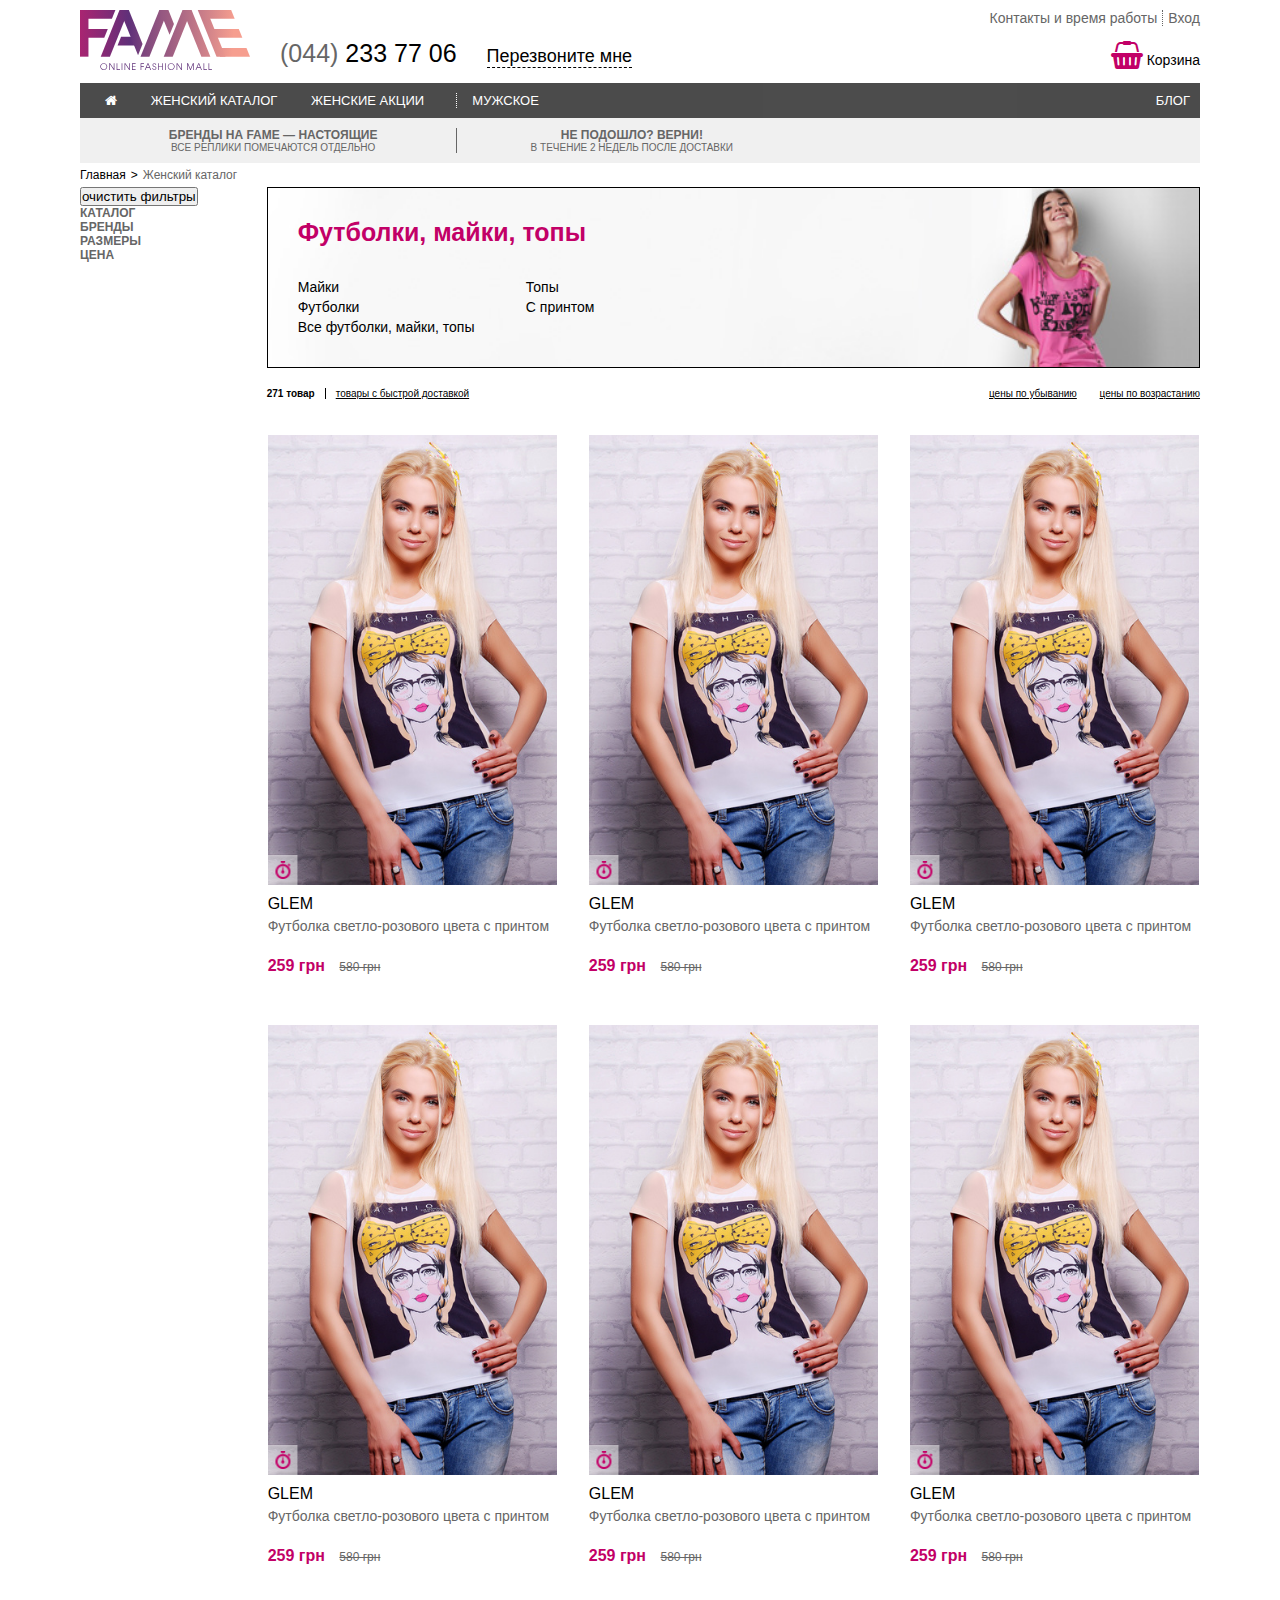
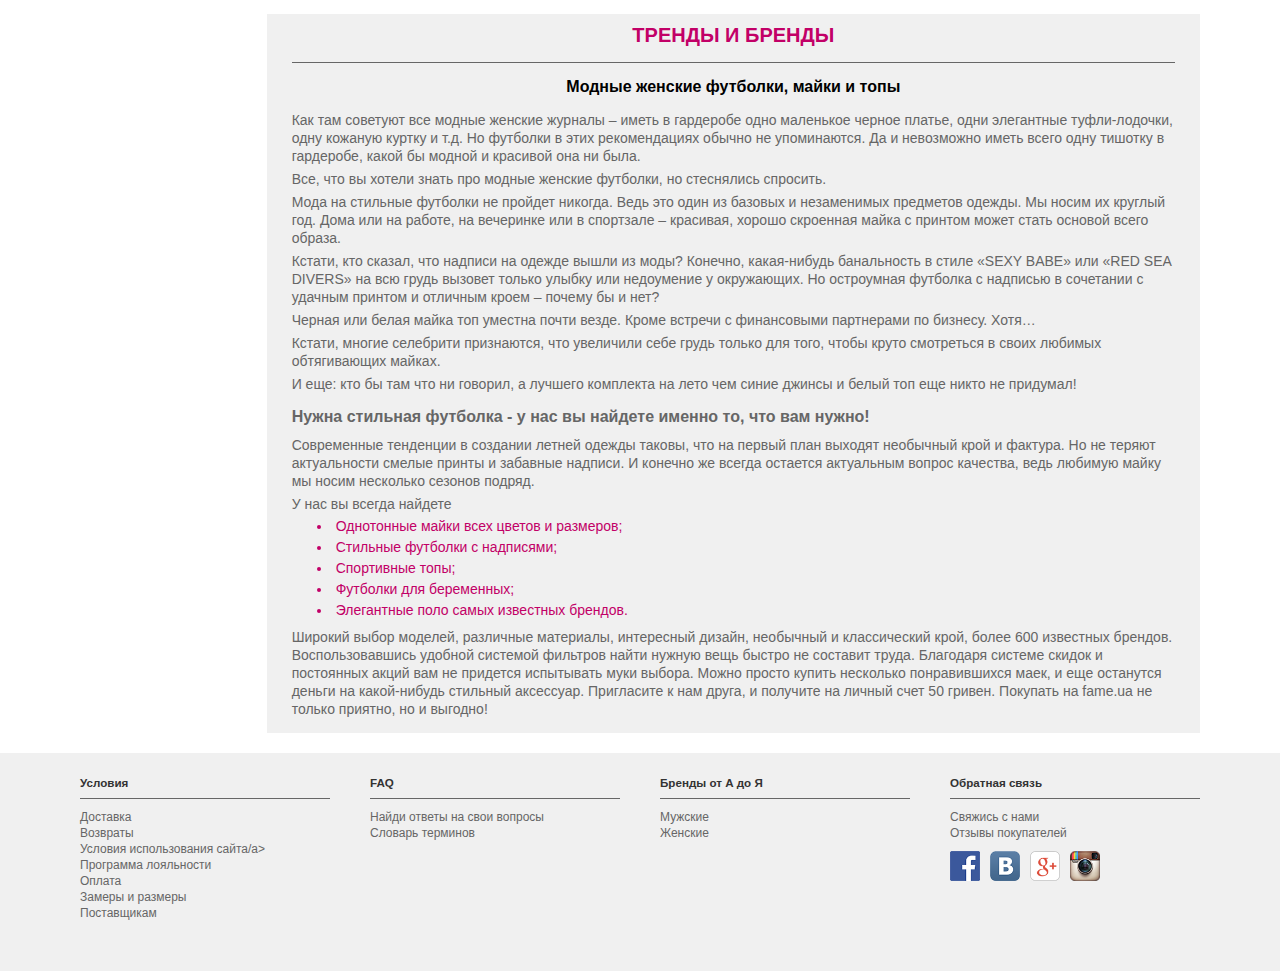
==== commit a45a6866: "Latest" ====
--- a/index.html
+++ b/index.html
@@ -29,21 +29,20 @@
 	</header>
 
 	<nav class="my-container row top-nav">
-			<div class="fl-cell-1">
-				<ul class="top-nav-li">
-					<li><a href=""><i class="fa fa-home"></i></a></li>
-					<li><a href="">Женский каталог</a></li>
-					<li><a href="">Женские акции</a></li>
-				</ul>
-			</div>
-			<div class="fl-cell-1">
-				<ul class="top-nav-li">
-					<li><a href="">Мужское</a></li>
-				</ul>
-			</div>
-			<div class="fl-cell-1 row">
-				<a href="http://beta.fame.ua/blog/">Блог</a>
-			</div>
+		<div class="fl-cell-1">
+			<ul class="top-nav-li">
+				<li><a href=""><i class="fa fa-home"></i></a></li>
+				<li><a href="">Женский каталог</a></li>
+				<li><a href="">Женские акции</a></li>
+			</ul>
+		</div>
+		<div class="fl-cell-1">
+			<ul class="top-nav-li">
+				<li><a href="">Мужское</a></li>
+			</ul>
+		</div>
+		<div class="fl-cell-1 row">
+			<a href="http://beta.fame.ua/blog/">Блог</a>
 		</div>
 	</nav>
 
@@ -117,56 +116,59 @@
 			<div class="row items">
 
 				<div class="fl-cell-1">
-					<div class="item">
-						<div class="img-placeholder">
-							<button class="to-shopping-box">В корзину</button>
-							<div class="item-fast-delivery">
-								<div class="item-fast-delivery-icn"></div>
-								<p class="item-delivery-term">Отправка через 6-10 дней после завершения акции</p>
-							</div>
-						</div>
-						<div class="item-next-img"></div>
-						<div class="item-prev-img"></div>
-						<div class="item-info">
-							<p class="item-brand">GLEM</p>
-							<p class="item-description">Футболка светло-розового цвета с принтом</p>
-							<p class="item-price">259 грн <span class="item-old-price">580 грн</span></p>
-						</div>
-						<p class="item-size"><span class="item-sizes">Размеры: </span><a href="">M</a></p>
-					</div>
-				</div>
-
-				<div class="fl-cell-1">
-					<div class="item">
-						<div class="img-placeholder">
-							<button class="to-shopping-box">В корзину</button>
-							<div class="item-fast-delivery">
-								<div class="item-fast-delivery-icn"></div>
-								<p class="item-delivery-term">Отправка через 6-10 дней после завершения акции</p>
-							</div>
-						</div>
-						<div class="item-next-img"></div>
-						<div class="item-prev-img"></div>
-						<div class="item-info">
-							<p class="item-brand">GLEM</p>
-							<p class="item-description">Футболка светло-розового цвета с принтом</p>
-							<p class="item-price">259 грн <span class="item-old-price">580 грн</span></p>
-						</div>
-						<p class="item-size"><span class="item-sizes">Размеры: </span><a href="">M</a></p>
-					</div>
-				</div>
-
-				<div class="fl-cell-1">
-					<div class="item">
-						<div class="img-placeholder">
-							<button class="to-shopping-box">В корзину</button>
-							<div class="item-fast-delivery">
-								<div class="item-fast-delivery-icn"></div>
-								<p class="item-delivery-term">Отправка через 6-10 дней после завершения акции</p>
-							</div>
-						</div>
-						<div class="item-next-img"></div>
-						<div class="item-prev-img"></div>
+					<div class="item-box"></div>
+					<div class="item">
+						<div class="img-placeholder">
+							<button class="to-shopping-box">В корзину</button>
+							<div class="item-fast-delivery">
+								<div class="item-fast-delivery-icn"></div>
+								<p class="item-delivery-term">Отправка через 6-10 дней после завершения акции</p>
+							</div>
+						</div>
+						<button class="item-next-img"></button>
+						<button class="item-prev-img"></button>
+						<div class="item-info">
+							<p class="item-brand">GLEM</p>
+							<p class="item-description">Футболка светло-розового цвета с принтом</p>
+							<p class="item-price">259 грн <span class="item-old-price">580 грн</span></p>
+						</div>
+						<p class="item-size"><span class="item-sizes">Размеры: </span><a href="">M</a></p>
+					</div>
+				</div>
+
+				<div class="fl-cell-1">
+					<div class="item">
+						<div class="item-box"></div>
+						<div class="img-placeholder">
+							<button class="to-shopping-box">В корзину</button>
+							<div class="item-fast-delivery">
+								<div class="item-fast-delivery-icn"></div>
+								<p class="item-delivery-term">Отправка через 6-10 дней после завершения акции</p>
+							</div>
+						</div>
+						<button class="item-next-img"></button>
+						<button class="item-prev-img"></button>
+						<div class="item-info">
+							<p class="item-brand">GLEM</p>
+							<p class="item-description">Футболка светло-розового цвета с принтом</p>
+							<p class="item-price">259 грн <span class="item-old-price">580 грн</span></p>
+						</div>
+						<p class="item-size"><span class="item-sizes">Размеры: </span><a href="">M</a></p>
+					</div>
+				</div>
+
+				<div class="fl-cell-1">
+					<div class="item">
+						<div class="item-box"></div>
+						<div class="img-placeholder">
+							<button class="to-shopping-box">В корзину</button>
+							<div class="item-fast-delivery">
+								<div class="item-fast-delivery-icn"></div>
+								<p class="item-delivery-term">Отправка через 6-10 дней после завершения акции</p>
+							</div>
+						</div>
+						<button class="item-next-img"></button>
+						<button class="item-prev-img"></button>
 						<div class="item-info">
 							<p class="item-brand">GLEM</p>
 							<p class="item-description">Футболка светло-розового цвета с принтом</p>
@@ -182,55 +184,58 @@
 
 				<div class="fl-cell-1">
 					<div class="item">
-						<div class="img-placeholder">
-							<button class="to-shopping-box">В корзину</button>
-							<div class="item-fast-delivery">
-								<div class="item-fast-delivery-icn"></div>
-								<p class="item-delivery-term">Отправка через 6-10 дней после завершения акции</p>
-							</div>
-						</div>
-						<div class="item-next-img"></div>
-						<div class="item-prev-img"></div>
-						<div class="item-info">
-							<p class="item-brand">GLEM</p>
-							<p class="item-description">Футболка светло-розового цвета с принтом</p>
-							<p class="item-price">259 грн <span class="item-old-price">580 грн</span></p>
-						</div>
-						<p class="item-size"><span class="item-sizes">Размеры: </span><a href="">M</a></p>
-					</div>
-				</div>
-
-				<div class="fl-cell-1">
-					<div class="item">
-						<div class="img-placeholder">
-							<button class="to-shopping-box">В корзину</button>
-							<div class="item-fast-delivery">
-								<div class="item-fast-delivery-icn"></div>
-								<p class="item-delivery-term">Отправка через 6-10 дней после завершения акции</p>
-							</div>
-						</div>
-						<div class="item-next-img"></div>
-						<div class="item-prev-img"></div>
-						<div class="item-info">
-							<p class="item-brand">GLEM</p>
-							<p class="item-description">Футболка светло-розового цвета с принтом</p>
-							<p class="item-price">259 грн <span class="item-old-price">580 грн</span></p>
-						</div>
-						<p class="item-size"><span class="item-sizes">Размеры: </span><a href="">M</a></p>
-					</div>
-				</div>
-
-				<div class="fl-cell-1">
-					<div class="item">
-						<div class="img-placeholder">
-							<button class="to-shopping-box">В корзину</button>
-							<div class="item-fast-delivery">
-								<div class="item-fast-delivery-icn"></div>
-								<p class="item-delivery-term">Отправка через 6-10 дней после завершения акции</p>
-							</div>
-						</div>
-						<div class="item-next-img"></div>
-						<div class="item-prev-img"></div>
+						<div class="item-box"></div>
+						<div class="img-placeholder">
+							<button class="to-shopping-box">В корзину</button>
+							<div class="item-fast-delivery">
+								<div class="item-fast-delivery-icn"></div>
+								<p class="item-delivery-term">Отправка через 6-10 дней после завершения акции</p>
+							</div>
+						</div>
+						<button class="item-next-img"></button>
+						<button class="item-prev-img"></button>
+						<div class="item-info">
+							<p class="item-brand">GLEM</p>
+							<p class="item-description">Футболка светло-розового цвета с принтом</p>
+							<p class="item-price">259 грн <span class="item-old-price">580 грн</span></p>
+						</div>
+						<p class="item-size"><span class="item-sizes">Размеры: </span><a href="">M</a></p>
+					</div>
+				</div>
+
+				<div class="fl-cell-1">
+					<div class="item">
+						<div class="item-box"></div>
+						<div class="img-placeholder">
+							<button class="to-shopping-box">В корзину</button>
+							<div class="item-fast-delivery">
+								<div class="item-fast-delivery-icn"></div>
+								<p class="item-delivery-term">Отправка через 6-10 дней после завершения акции</p>
+							</div>
+						</div>
+						<button class="item-next-img"></button>
+						<button class="item-prev-img"></button>
+						<div class="item-info">
+							<p class="item-brand">GLEM</p>
+							<p class="item-description">Футболка светло-розового цвета с принтом</p>
+							<p class="item-price">259 грн <span class="item-old-price">580 грн</span></p>
+						</div>
+						<p class="item-size"><span class="item-sizes">Размеры: </span><a href="">M</a></p>
+					</div>
+				</div>
+
+				<div class="fl-cell-1">
+					<div class="item">
+						<div class="item-box"></div>
+						<div class="img-placeholder">
+							<button class="to-shopping-box">В корзину</button>
+							<div class="item-fast-delivery">
+								<div class="item-fast-delivery-icn"></div>
+								<p class="item-delivery-term">Отправка через 6-10 дней после завершения акции</p>
+							</div>
+						</div>
+						<button class="item-next-img"></button>
+						<button class="item-prev-img"></button>
 						<div class="item-info">
 							<p class="item-brand">GLEM</p>
 							<p class="item-description">Футболка светло-розового цвета с принтом</p>
@@ -240,6 +245,29 @@
 					</div>
 				</div>
 				
+			</div>
+
+			<div class="fl-cell-1 trends-brands">
+				<h5>ТРЕНДЫ И БРЕНДЫ</h5>
+				<h6>Модные женские футболки, майки и топы</h6>
+				<p>Как там советуют все модные женские журналы – иметь в гардеробе одно маленькое черное платье, одни элегантные туфли-лодочки, одну кожаную куртку и т.д. Но футболки в этих рекомендациях обычно не упоминаются. Да и невозможно иметь всего одну тишотку в гардеробе, какой бы модной и красивой она ни была.</p>
+				<p>Все, что вы хотели знать про модные женские футболки, но стеснялись спросить.</p>
+				<p>Мода на стильные футболки не пройдет никогда. Ведь это один из базовых и незаменимых предметов одежды. Мы носим их круглый год.  Дома или на работе, на вечеринке или в спортзале – красивая, хорошо скроенная майка с принтом может стать основой всего образа.</p>
+				<p>Кстати, кто сказал, что надписи на одежде вышли из моды? Конечно, какая-нибудь банальность в стиле «SEXY BABE» или «RED SEA DIVERS» на всю грудь вызовет только улыбку или недоумение у окружающих. Но остроумная футболка с надписью в сочетании с удачным принтом и отличным кроем – почему бы и нет?</p>
+				<p>Черная или белая  майка топ уместна почти везде. Кроме встречи с финансовыми партнерами по бизнесу. Хотя…</p>
+				<p>Кстати, многие селебрити признаются, что увеличили себе грудь только для того, чтобы круто смотреться в своих любимых обтягивающих майках.</p>
+				<p>И еще: кто бы там что ни говорил, а лучшего комплекта на лето чем синие джинсы и белый топ еще никто не придумал!</p>
+				<p class="bottom-text-str">Нужна стильная футболка - у нас вы найдете именно то, что вам нужно! </p>
+				<p>Современные тенденции в создании летней одежды таковы, что на первый план выходят необычный крой и фактура. Но не теряют актуальности смелые принты и забавные надписи. И конечно же всегда остается актуальным вопрос качества, ведь любимую майку мы носим несколько сезонов подряд.</p>
+				<p>У нас вы всегда найдете</p>
+				<ul>
+					<li>Однотонные майки всех цветов и размеров;</li>
+					<li>Стильные футболки с надписями;</li>
+					<li>Спортивные топы;</li>
+					<li>Футболки для беременных;</li>
+					<li>Элегантные поло самых известных брендов.</li>
+				</ul>
+				<p>Широкий выбор моделей, различные материалы, интересный дизайн, необычный и классический крой, более 600 известных брендов. Воспользовавшись удобной системой фильтров найти нужную вещь быстро не составит труда. Благодаря системе скидок и постоянных акций вам не придется испытывать муки выбора. Можно просто купить несколько понравившихся маек, и еще останутся деньги на какой-нибудь стильный аксессуар. Пригласите к нам друга, и получите на личный счет 50 гривен. Покупать на fame.ua не только приятно, но и выгодно!</p>
 			</div>
 
 		</div>
--- a/css/app.css
+++ b/css/app.css
@@ -210,7 +210,7 @@
   font-size: 0.625rem;
   font-weight: normal;
   text-transform: none;
-  margin: 20px 0;
+  margin: 20px 0 35px;
 }
 /* line 7, ../scss/_sort.scss */
 .sort a {
@@ -266,23 +266,19 @@
 }
 /* line 5, ../scss/_items.scss */
 .items .fl-cell-1 {
-  margin: 0 10px;
+  margin-right: 30px;
   position: relative;
 }
-/* line 10, ../scss/_items.scss */
-.items .fl-cell-1:first-of-type {
-  margin-left: 0;
-}
-/* line 14, ../scss/_items.scss */
+/* line 9, ../scss/_items.scss */
 .items .fl-cell-1:last-of-type {
   margin-right: 0;
 }
-/* line 18, ../scss/_items.scss */
+/* line 13, ../scss/_items.scss */
 .items .fl-cell-1 .item {
   position: relative;
   border: 1px solid white;
 }
-/* line 23, ../scss/_items.scss */
+/* line 18, ../scss/_items.scss */
 .items .fl-cell-1 .item .img-placeholder {
   height: 450px;
   background-image: url(../img/item.jpeg);
@@ -291,7 +287,7 @@
   margin-bottom: 10px;
   position: relative;
 }
-/* line 31, ../scss/_items.scss */
+/* line 26, ../scss/_items.scss */
 .items .fl-cell-1 .item .img-placeholder .to-shopping-box {
   background: linear-gradient(#e86db7, #ba3079);
   border: none;
@@ -307,7 +303,7 @@
   z-index: 0;
   opacity: 0;
 }
-/* line 47, ../scss/_items.scss */
+/* line 42, ../scss/_items.scss */
 .items .fl-cell-1 .item .img-placeholder .item-fast-delivery {
   position: absolute;
   bottom: 0;
@@ -316,16 +312,16 @@
   width: 100%;
   text-align: left;
 }
-/* line 55, ../scss/_items.scss */
+/* line 50, ../scss/_items.scss */
 .items .fl-cell-1 .item .img-placeholder .item-fast-delivery .item-fast-delivery-icn {
   min-width: 30px;
   min-height: 30px;
-  background: rgba(255, 255, 255, 0) url(../img/clock.png) no-repeat center center;
+  background: rgba(255, 255, 255, 0.5) url(../img/clock.png) no-repeat center center;
   background-size: 15px;
   float: left;
   margin-right: 5px;
 }
-/* line 64, ../scss/_items.scss */
+/* line 59, ../scss/_items.scss */
 .items .fl-cell-1 .item .img-placeholder .item-fast-delivery .item-delivery-term {
   font-size: 0.75rem;
   font-weight: normal;
@@ -333,24 +329,42 @@
   z-index: 0;
   opacity: 0;
 }
-/* line 74, ../scss/_items.scss */
+/* line 69, ../scss/_items.scss */
+.items .fl-cell-1 .item .item-prev-img, .items .fl-cell-1 .item .item-next-img {
+  position: absolute;
+  left: -25px;
+  top: 30%;
+  width: 45px;
+  height: 75px;
+  background: rgba(0, 0, 0, 0.4) url(../img/prev.png) no-repeat center center;
+  z-index: 0;
+  opacity: 0;
+  border: none;
+}
+/* line 81, ../scss/_items.scss */
+.items .fl-cell-1 .item .item-next-img {
+  left: auto;
+  right: -25px;
+  background: rgba(0, 0, 0, 0.4) url(../img/next.png) no-repeat center center;
+}
+/* line 87, ../scss/_items.scss */
 .items .fl-cell-1 .item .item-info {
   min-height: 80px;
   position: relative;
 }
-/* line 78, ../scss/_items.scss */
+/* line 91, ../scss/_items.scss */
 .items .fl-cell-1 .item .item-info .item-brand {
   font-size: 1rem;
   font-weight: normal;
   text-transform: none;
   margin-bottom: 5px;
 }
-/* line 83, ../scss/_items.scss */
+/* line 96, ../scss/_items.scss */
 .items .fl-cell-1 .item .item-info .item-description {
   color: #666666;
   margin-bottom: 10px;
 }
-/* line 88, ../scss/_items.scss */
+/* line 101, ../scss/_items.scss */
 .items .fl-cell-1 .item .item-info .item-price {
   font-size: 1rem;
   font-weight: 600;
@@ -359,7 +373,7 @@
   bottom: 0;
   color: #c20067;
 }
-/* line 95, ../scss/_items.scss */
+/* line 108, ../scss/_items.scss */
 .items .fl-cell-1 .item .item-info .item-price .item-old-price {
   font-size: 0.75rem;
   font-weight: 400;
@@ -368,7 +382,7 @@
   text-decoration: line-through;
   padding-left: 10px;
 }
-/* line 105, ../scss/_items.scss */
+/* line 118, ../scss/_items.scss */
 .items .fl-cell-1 .item .item-size {
   font-size: 1rem;
   font-weight: 600;
@@ -377,39 +391,105 @@
   z-index: 0;
   opacity: 0;
 }
-/* line 112, ../scss/_items.scss */
+/* line 125, ../scss/_items.scss */
 .items .fl-cell-1 .item .item-size .item-sizes {
   font-size: 0.75rem;
   font-weight: 600;
   text-transform: none;
   color: black;
 }
-/* line 122, ../scss/_items.scss */
-.items .fl-cell-1:hover .item {
-  border: 1px solid #666666;
-}
-/* line 125, ../scss/_items.scss */
+/* line 135, ../scss/_items.scss */
+.items .fl-cell-1:hover .item-box {
+  position: absolute;
+  width: 117%;
+  margin: -25px;
+  height: 110%;
+  border: 1px solid black;
+  box-shadow: 5px 5px 10px #666666;
+  z-index: 10;
+}
+/* line 146, ../scss/_items.scss */
 .items .fl-cell-1:hover .item .to-shopping-box {
   z-index: 1;
   opacity: 1;
 }
-/* line 130, ../scss/_items.scss */
+/* line 151, ../scss/_items.scss */
 .items .fl-cell-1:hover .item .item-fast-delivery {
-  background-color: rgba(255, 255, 255, 0);
-}
-/* line 133, ../scss/_items.scss */
+  background-color: rgba(255, 255, 255, 0.7);
+}
+/* line 154, ../scss/_items.scss */
 .items .fl-cell-1:hover .item .item-fast-delivery .item-fast-delivery-icn {
   background-color: initial;
 }
-/* line 137, ../scss/_items.scss */
+/* line 158, ../scss/_items.scss */
 .items .fl-cell-1:hover .item .item-fast-delivery .item-delivery-term {
   z-index: 1;
   opacity: 1;
 }
-/* line 143, ../scss/_items.scss */
+/* line 164, ../scss/_items.scss */
+.items .fl-cell-1:hover .item .item-next-img, .items .fl-cell-1:hover .item .item-prev-img {
+  background-color: rgba(0, 0, 0, 0.4);
+  z-index: 1;
+  opacity: 1;
+}
+/* line 170, ../scss/_items.scss */
 .items .fl-cell-1:hover .item .item-size {
   z-index: 1;
   opacity: 1;
+}
+
+/* line 1, ../scss/_bottom-text.scss */
+.trends-brands {
+  color: #666666;
+  background: #f0f0f0;
+  padding: 10px 25px;
+  margin-bottom: 20px;
+}
+/* line 7, ../scss/_bottom-text.scss */
+.trends-brands h5 {
+  font-size: 1.25rem;
+  font-weight: 800;
+  text-transform: uppercase;
+  text-align: center;
+  padding-bottom: 15px;
+  border-bottom: 1px solid #666666;
+  color: #c20067;
+}
+/* line 15, ../scss/_bottom-text.scss */
+.trends-brands h6 {
+  font-size: 1rem;
+  font-weight: 600;
+  text-transform: none;
+  text-align: center;
+  padding: 15px 0;
+  color: black;
+}
+/* line 22, ../scss/_bottom-text.scss */
+.trends-brands p {
+  line-height: 18px;
+  padding-bottom: 5px;
+}
+/* line 27, ../scss/_bottom-text.scss */
+.trends-brands .bottom-text-str {
+  font-size: 1rem;
+  font-weight: 600;
+  text-transform: none;
+  padding: 10px 0;
+}
+/* line 32, ../scss/_bottom-text.scss */
+.trends-brands ul {
+  list-style-type: disc;
+  list-style-position: inside;
+  color: #c20067;
+  padding: 0 0 10px 25px;
+}
+/* line 38, ../scss/_bottom-text.scss */
+.trends-brands ul li {
+  padding-bottom: 5px;
+}
+/* line 41, ../scss/_bottom-text.scss */
+.trends-brands ul li:last-of-type {
+  padding-bottom: 0;
 }
 
 /* line 1, ../scss/_foot.scss */
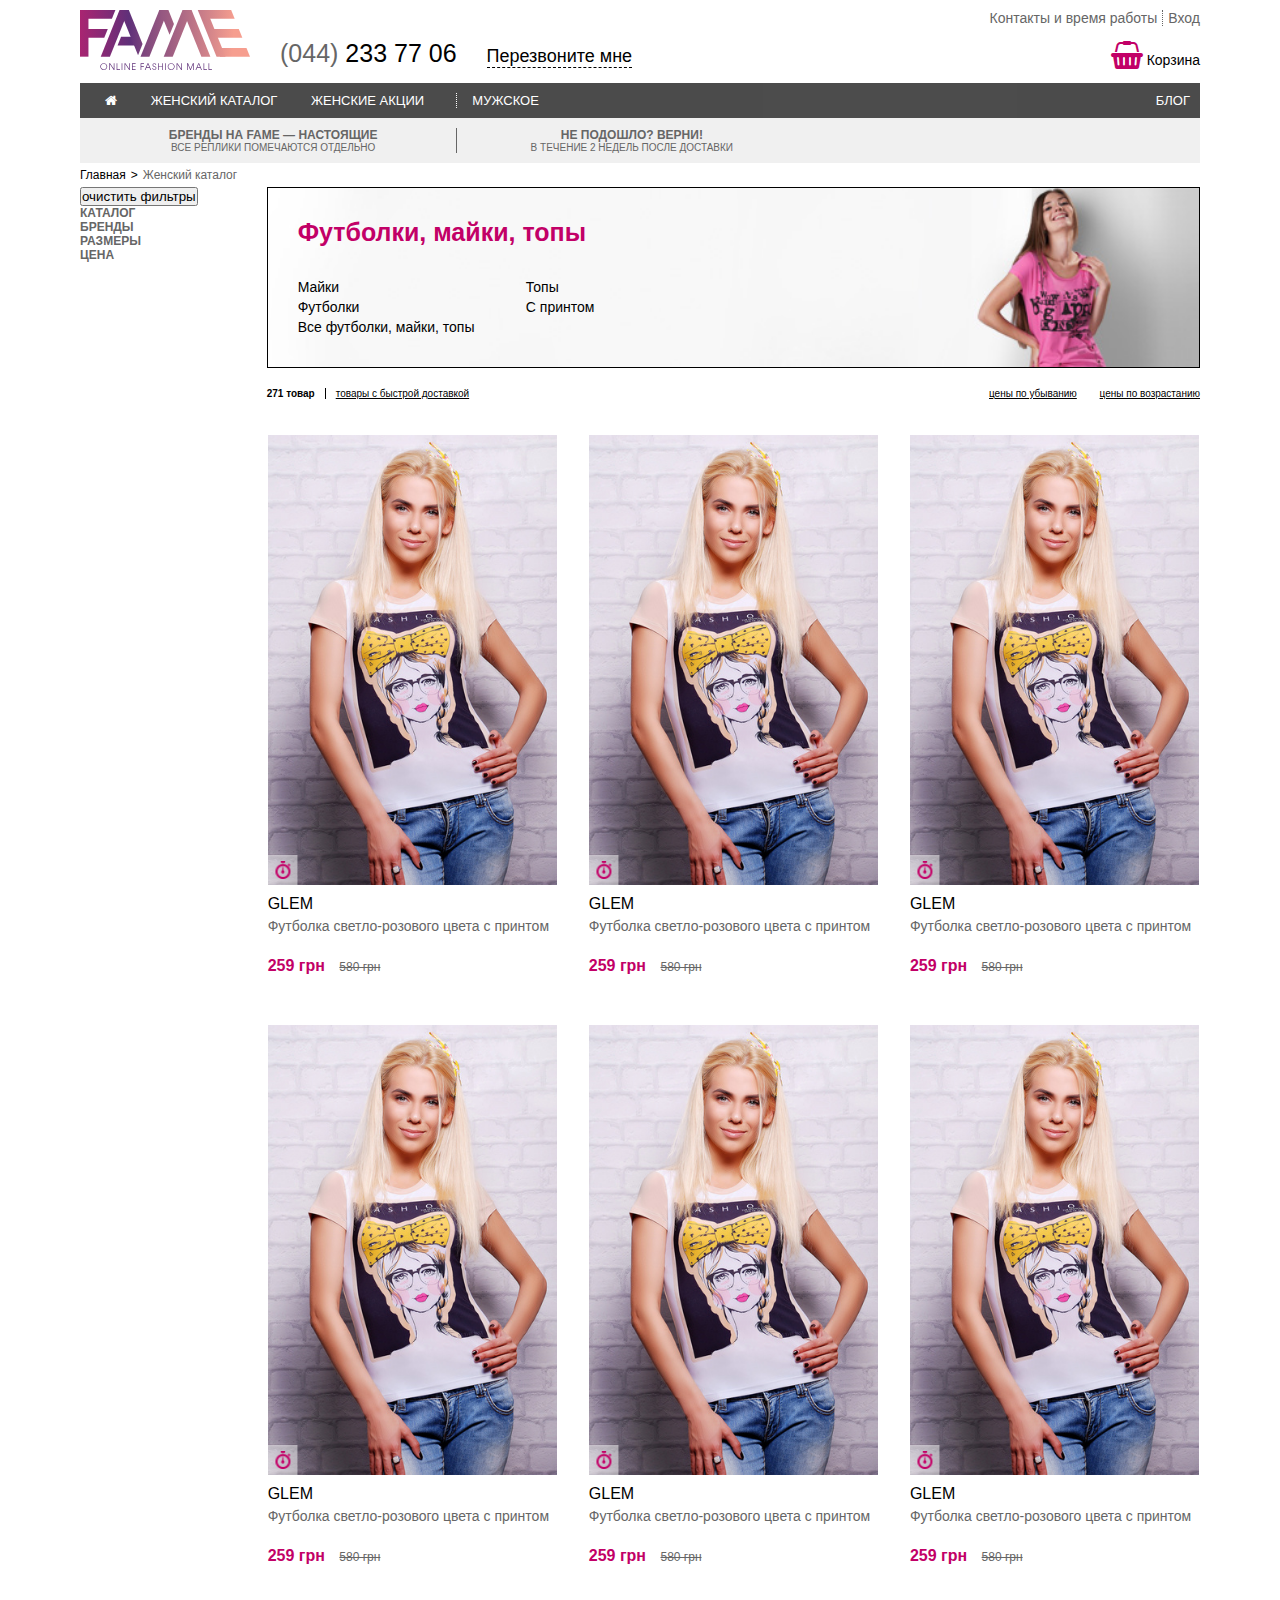
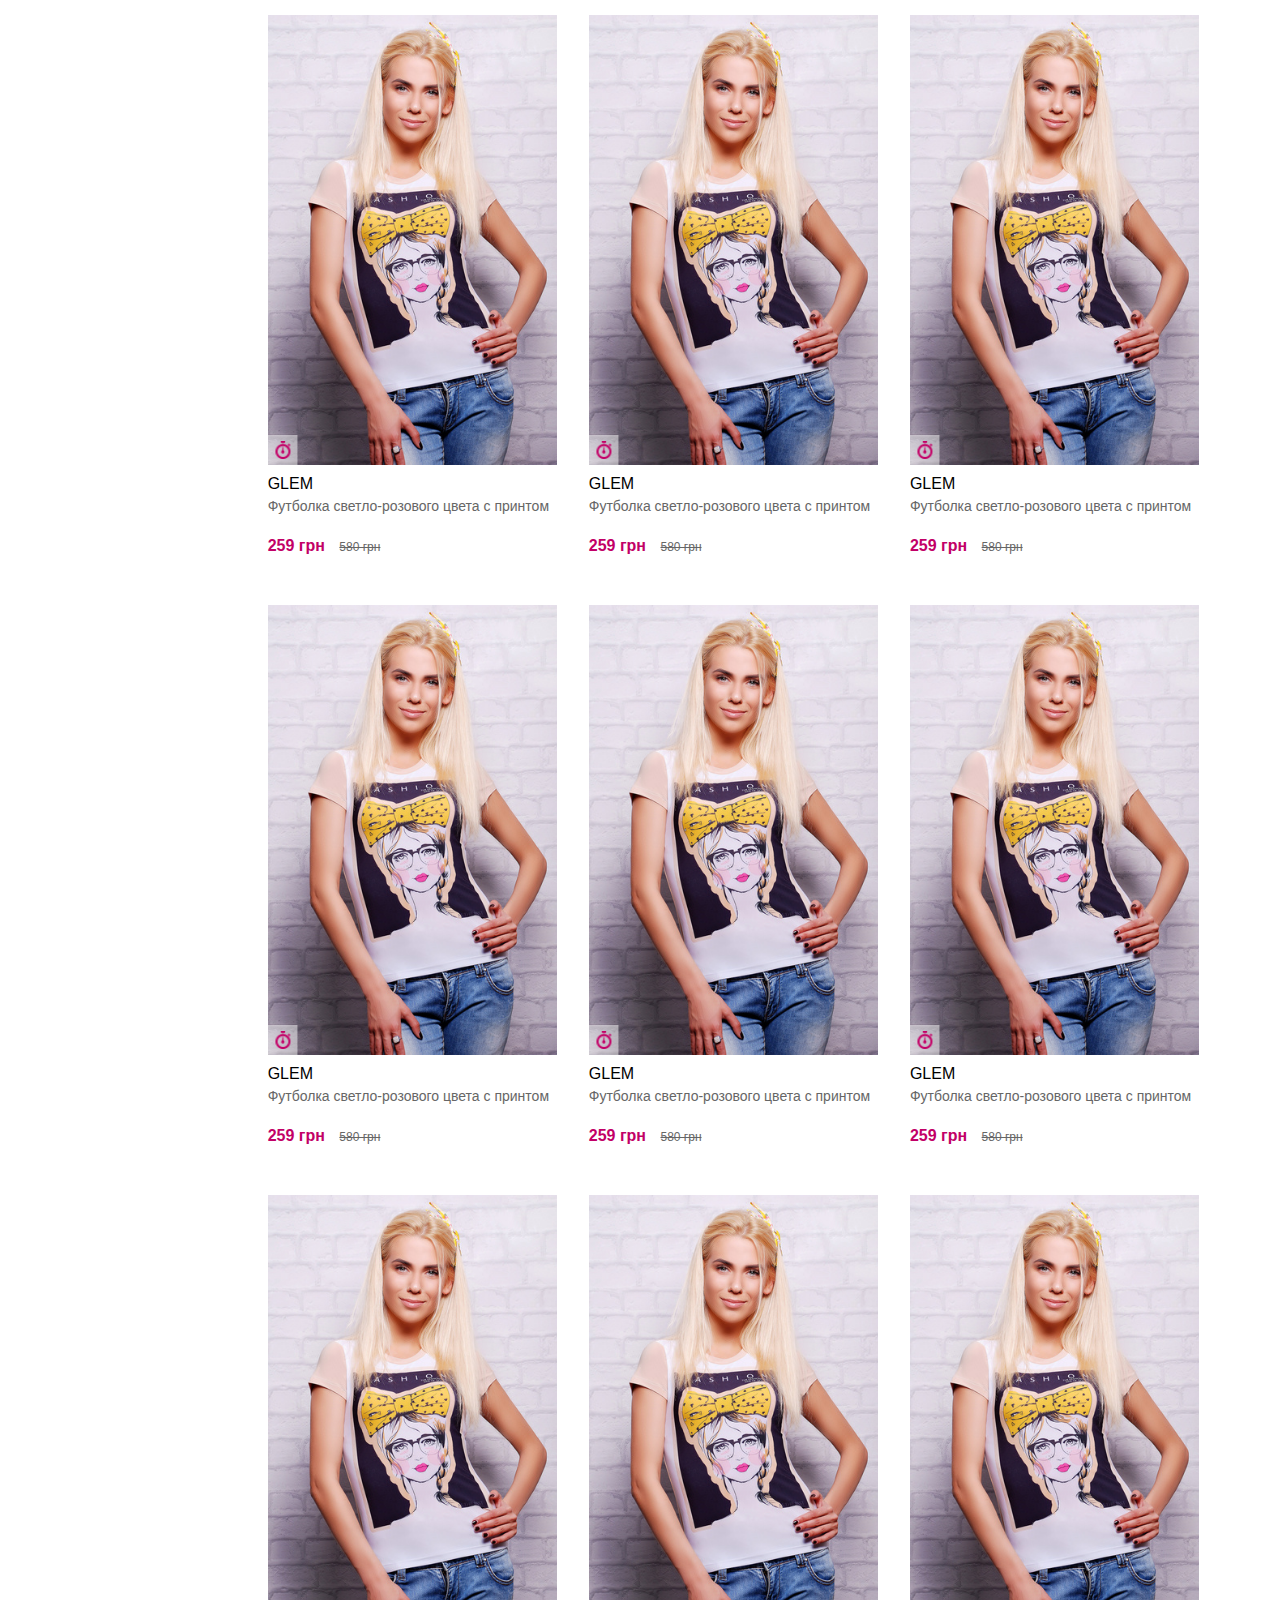
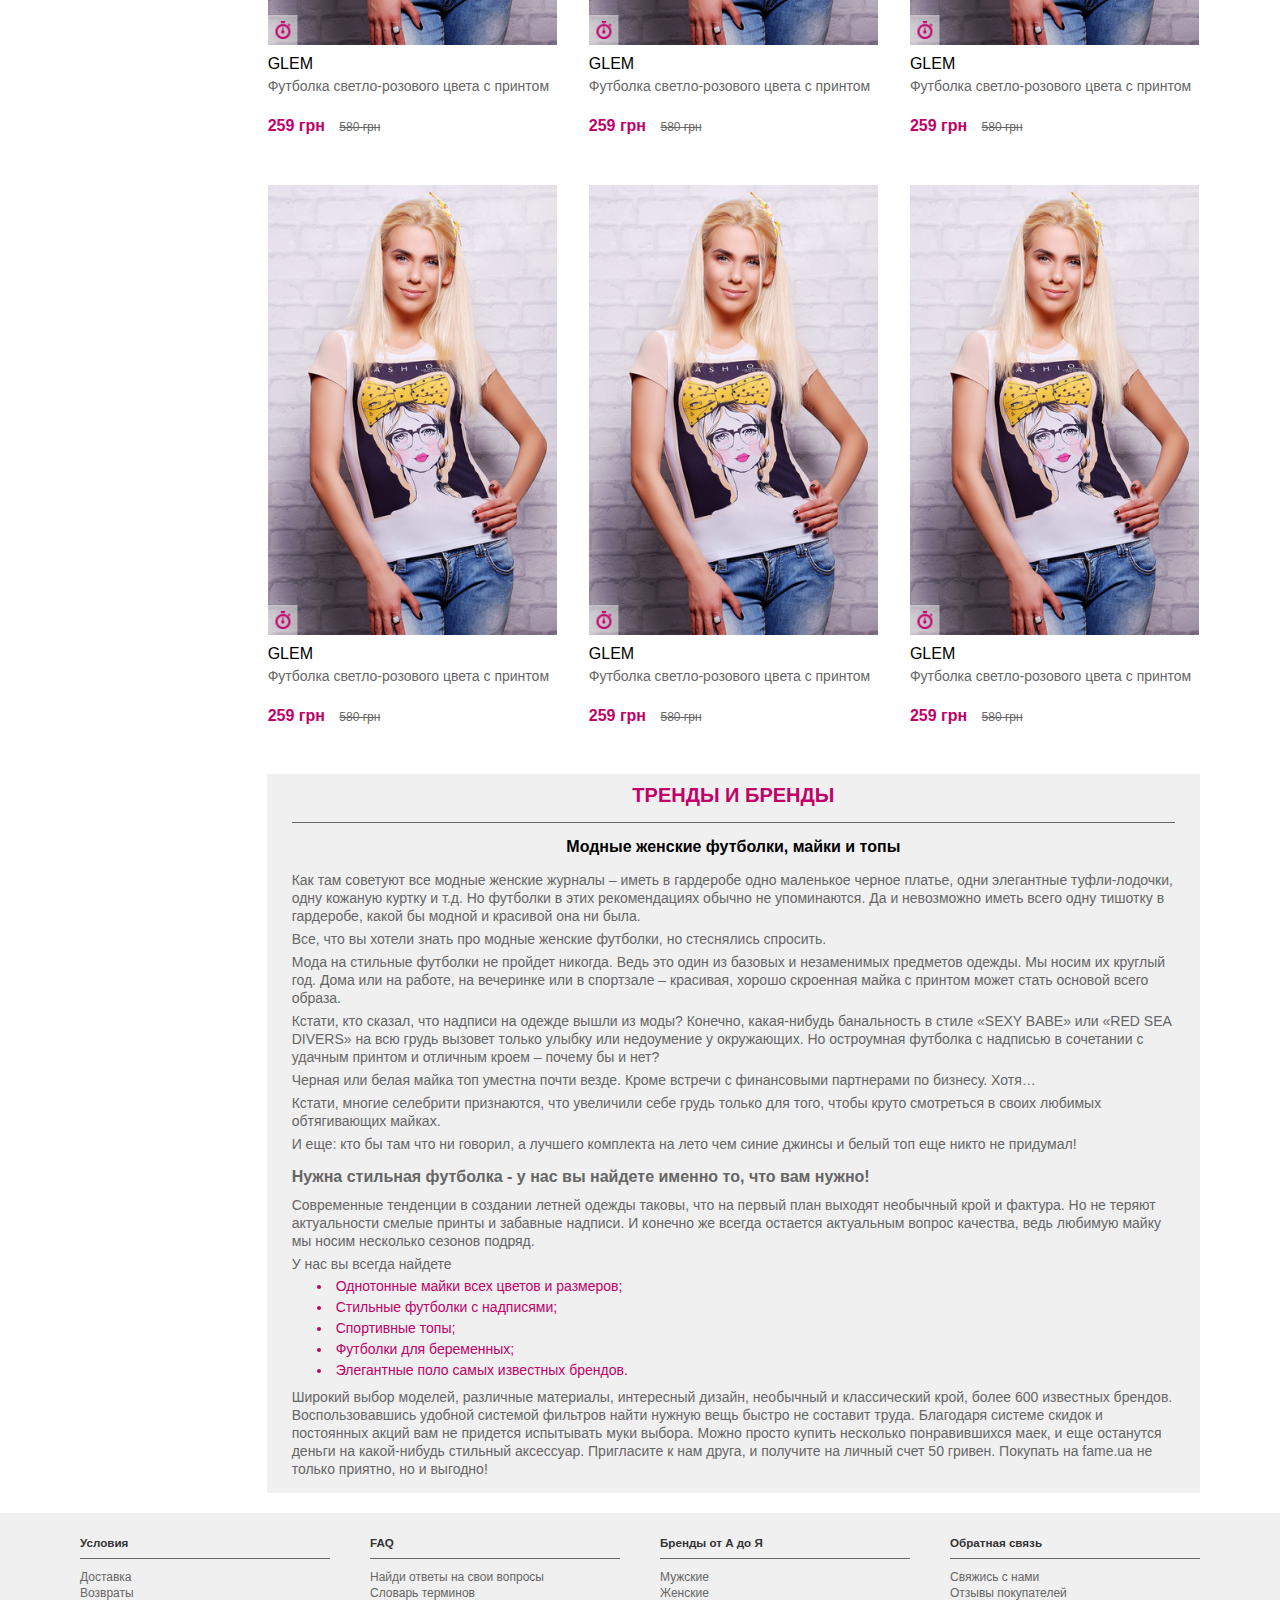
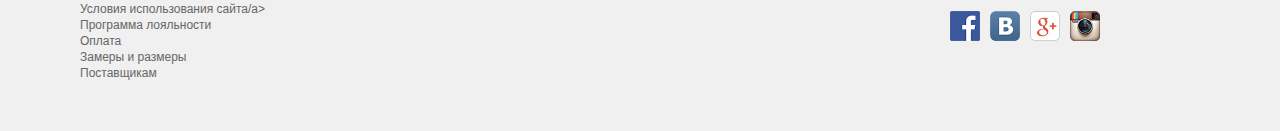
==== commit b02efb3f: "all in)" ====
--- a/index.html
+++ b/index.html
@@ -186,49 +186,61 @@
 					<div class="item">
 						<div class="item-box"></div>
 						<div class="img-placeholder">
-							<button class="to-shopping-box">В корзину</button>
-							<div class="item-fast-delivery">
-								<div class="item-fast-delivery-icn"></div>
-								<p class="item-delivery-term">Отправка через 6-10 дней после завершения акции</p>
-							</div>
-						</div>
-						<button class="item-next-img"></button>
-						<button class="item-prev-img"></button>
-						<div class="item-info">
-							<p class="item-brand">GLEM</p>
-							<p class="item-description">Футболка светло-розового цвета с принтом</p>
-							<p class="item-price">259 грн <span class="item-old-price">580 грн</span></p>
-						</div>
-						<p class="item-size"><span class="item-sizes">Размеры: </span><a href="">M</a></p>
-					</div>
-				</div>
-
-				<div class="fl-cell-1">
-					<div class="item">
-						<div class="item-box"></div>
-						<div class="img-placeholder">
-							<button class="to-shopping-box">В корзину</button>
-							<div class="item-fast-delivery">
-								<div class="item-fast-delivery-icn"></div>
-								<p class="item-delivery-term">Отправка через 6-10 дней после завершения акции</p>
-							</div>
-						</div>
-						<button class="item-next-img"></button>
-						<button class="item-prev-img"></button>
-						<div class="item-info">
-							<p class="item-brand">GLEM</p>
-							<p class="item-description">Футболка светло-розового цвета с принтом</p>
-							<p class="item-price">259 грн <span class="item-old-price">580 грн</span></p>
-						</div>
-						<p class="item-size"><span class="item-sizes">Размеры: </span><a href="">M</a></p>
-					</div>
-				</div>
-
-				<div class="fl-cell-1">
-					<div class="item">
-						<div class="item-box"></div>
-						<div class="img-placeholder">
-							<button class="to-shopping-box">В корзину</button>
+							<div class="row buttons">
+								<button class="quick-view">Быстрый обзор</button>
+								<button class="to-shop-box">В корзину</button>
+								<button class="to-wishlist">В wishlist</button>
+							</div>
+							<div class="item-fast-delivery">
+								<div class="item-fast-delivery-icn"></div>
+								<p class="item-delivery-term">Отправка через 6-10 дней после завершения акции</p>
+							</div>
+						</div>
+						<button class="item-next-img"></button>
+						<button class="item-prev-img"></button>
+						<div class="item-info">
+							<p class="item-brand">GLEM</p>
+							<p class="item-description">Футболка светло-розового цвета с принтом</p>
+							<p class="item-price">259 грн <span class="item-old-price">580 грн</span></p>
+						</div>
+						<p class="item-size"><span class="item-sizes">Размеры: </span><a href="">M</a></p>
+					</div>
+				</div>
+
+				<div class="fl-cell-1">
+					<div class="item">
+						<div class="item-box"></div>
+						<div class="img-placeholder">
+							<div class="row buttons">
+								<button class="quick-view">Быстрый обзор</button>
+								<button class="to-shop-box">В корзину</button>
+								<button class="to-wishlist">В wishlist</button>
+							</div>
+							<div class="item-fast-delivery">
+								<div class="item-fast-delivery-icn"></div>
+								<p class="item-delivery-term">Отправка через 6-10 дней после завершения акции</p>
+							</div>
+						</div>
+						<button class="item-next-img"></button>
+						<button class="item-prev-img"></button>
+						<div class="item-info">
+							<p class="item-brand">GLEM</p>
+							<p class="item-description">Футболка светло-розового цвета с принтом</p>
+							<p class="item-price">259 грн <span class="item-old-price">580 грн</span></p>
+						</div>
+						<p class="item-size"><span class="item-sizes">Размеры: </span><a href="">M</a></p>
+					</div>
+				</div>
+
+				<div class="fl-cell-1">
+					<div class="item">
+						<div class="item-box"></div>
+						<div class="img-placeholder">
+							<div class="row buttons">
+								<button class="quick-view">Быстрый обзор</button>
+								<button class="to-shop-box">В корзину</button>
+								<button class="to-wishlist">В wishlist</button>
+							</div>
 							<div class="item-fast-delivery">
 								<div class="item-fast-delivery-icn"></div>
 								<p class="item-delivery-term">Отправка через 6-10 дней после завершения акции</p>
@@ -245,6 +257,310 @@
 					</div>
 				</div>
 				
+			</div>
+
+			<div class="row items">
+
+				<div class="fl-cell-1">
+					<div class="item">
+						<div class="item-box"></div>
+						<div class="img-placeholder">
+							<div class="row buttons">
+								<button class="quick-view"><i class="fa fa-search-plus fa-2x"></i></button>
+								<button class="to-shop-box" onclick="changeColor()"><i class="fa fa-shopping-bag fa-2x"></i></button>
+								<button class="to-wishlist" onclick="changeColor()"><i class="fa fa-heart fa-2x"></i></button>
+							</div>
+							<div class="item-fast-delivery">
+								<div class="item-fast-delivery-icn"></div>
+								<p class="item-delivery-term">Отправка через 6-10 дней после завершения акции</p>
+							</div>
+						</div>
+						<button class="item-next-img"></button>
+						<button class="item-prev-img"></button>
+						<div class="item-info">
+							<p class="item-brand">GLEM</p>
+							<p class="item-description">Футболка светло-розового цвета с принтом</p>
+							<p class="item-price">259 грн <span class="item-old-price">580 грн</span></p>
+						</div>
+						<p class="item-size"><span class="item-sizes">Размеры: </span><a href="">M</a></p>
+					</div>
+				</div>
+
+				<div class="fl-cell-1">
+					<div class="item">
+						<div class="item-box"></div>
+						<div class="img-placeholder">
+							<div class="row buttons">
+								<button class="quick-view"><i class="fa fa-search-plus fa-2x"></i></button>
+								<button class="to-shop-box onclick="changeColor()""><i class="fa fa-shopping-bag fa-2x"></i></button>
+								<button class="to-wishlist onclick="changeColor()""><i class="fa fa-heart fa-2x"></i></button>
+							</div>
+							<div class="item-fast-delivery">
+								<div class="item-fast-delivery-icn"></div>
+								<p class="item-delivery-term">Отправка через 6-10 дней после завершения акции</p>
+							</div>
+						</div>
+						<button class="item-next-img"></button>
+						<button class="item-prev-img"></button>
+						<div class="item-info">
+							<p class="item-brand">GLEM</p>
+							<p class="item-description">Футболка светло-розового цвета с принтом</p>
+							<p class="item-price">259 грн <span class="item-old-price">580 грн</span></p>
+						</div>
+						<p class="item-size"><span class="item-sizes">Размеры: </span><a href="">M</a></p>
+					</div>
+				</div>
+
+				<div class="fl-cell-1">
+					<div class="item">
+						<div class="item-box"></div>
+						<div class="img-placeholder">
+							<div class="row buttons">
+								<button class="quick-view"><i class="fa fa-search-plus fa-2x"></i></button>
+								<button class="to-shop-box" onclick="changeColor()"><i class="fa fa-shopping-bag fa-2x"></i></button>
+								<button class="to-wishlist" onclick="changeColor()"><i class="fa fa-heart fa-2x"></i></button>
+							</div>
+							<div class="item-fast-delivery">
+								<div class="item-fast-delivery-icn"></div>
+								<p class="item-delivery-term">Отправка через 6-10 дней после завершения акции</p>
+							</div>
+						</div>
+						<button class="item-next-img"></button>
+						<button class="item-prev-img"></button>
+						<div class="item-info">
+							<p class="item-brand">GLEM</p>
+							<p class="item-description">Футболка светло-розового цвета с принтом</p>
+							<p class="item-price">259 грн <span class="item-old-price">580 грн</span></p>
+						</div>
+						<p class="item-size"><span class="item-sizes">Размеры: </span><a href="">M</a></p>
+					</div>
+				</div>
+				
+			</div>
+
+			<div class="row items">
+
+				<div class="fl-cell-1">
+					<div class="item">
+						<div class="item-box"></div>
+						<div class="img-placeholder">
+							<div class="row buttons">
+								<button class="quick-view"><i class="fa fa-search fa-2x"></i></button>
+								<button class="to-shop-box" onclick="changeColor()"><i class="fa fa-shopping-cart fa-2x"></i></button>
+								<button class="to-wishlist" onclick="changeColor()"><i class="fa fa-thumbs-o-up fa-2x"></i></button>
+							</div>
+							<div class="item-fast-delivery">
+								<div class="item-fast-delivery-icn"></div>
+								<p class="item-delivery-term">Отправка через 6-10 дней после завершения акции</p>
+							</div>
+						</div>
+						<button class="item-next-img"></button>
+						<button class="item-prev-img"></button>
+						<div class="item-info">
+							<p class="item-brand">GLEM</p>
+							<p class="item-description">Футболка светло-розового цвета с принтом</p>
+							<p class="item-price">259 грн <span class="item-old-price">580 грн</span></p>
+						</div>
+						<p class="item-size"><span class="item-sizes">Размеры: </span><a href="">M</a></p>
+					</div>
+				</div>
+
+				<div class="fl-cell-1">
+					<div class="item">
+						<div class="item-box"></div>
+						<div class="img-placeholder">
+							<div class="row buttons">
+								<button class="quick-view"><i class="fa fa-search fa-2x"></i></button>
+								<button class="to-shop-box onclick="changeColor()""><i class="fa fa-shopping-cart fa-2x"></i></button>
+								<button class="to-wishlist onclick="changeColor()""><i class="fa fa-thumbs-o-up fa-2x"></i></button>
+							</div>
+							<div class="item-fast-delivery">
+								<div class="item-fast-delivery-icn"></div>
+								<p class="item-delivery-term">Отправка через 6-10 дней после завершения акции</p>
+							</div>
+						</div>
+						<button class="item-next-img"></button>
+						<button class="item-prev-img"></button>
+						<div class="item-info">
+							<p class="item-brand">GLEM</p>
+							<p class="item-description">Футболка светло-розового цвета с принтом</p>
+							<p class="item-price">259 грн <span class="item-old-price">580 грн</span></p>
+						</div>
+						<p class="item-size"><span class="item-sizes">Размеры: </span><a href="">M</a></p>
+					</div>
+				</div>
+
+				<div class="fl-cell-1">
+					<div class="item">
+						<div class="item-box"></div>
+						<div class="img-placeholder">
+							<div class="row buttons">
+								<button class="quick-view"><i class="fa fa-search fa-2x"></i></button>
+								<button class="to-shop-box" onclick="changeColor()"><i class="fa fa-shopping-cart fa-2x"></i></button>
+								<button class="to-wishlist" onclick="changeColor()"><i class="fa fa-thumbs-o-up fa-2x"></i></button>
+							</div>
+							<div class="item-fast-delivery">
+								<div class="item-fast-delivery-icn"></div>
+								<p class="item-delivery-term">Отправка через 6-10 дней после завершения акции</p>
+							</div>
+						</div>
+						<button class="item-next-img"></button>
+						<button class="item-prev-img"></button>
+						<div class="item-info">
+							<p class="item-brand">GLEM</p>
+							<p class="item-description">Футболка светло-розового цвета с принтом</p>
+							<p class="item-price">259 грн <span class="item-old-price">580 грн</span></p>
+						</div>
+						<p class="item-size"><span class="item-sizes">Размеры: </span><a href="">M</a></p>
+					</div>
+				</div>
+				
+			</div>
+
+			<div class="row items">
+
+				<div class="fl-cell-1">
+					<div class="item">
+						<div class="item-box"></div>
+						<div class="img-placeholder">
+							<div class="row buttons">
+								<button class="quick-view"><i class="fa fa-search fa-2x"></i></button>
+								<button class="to-shop-box" onclick="changeColor()"><i class="fa fa-shopping-cart fa-2x"></i></button>
+								<button class="to-wishlist" onclick="changeColor()"><i class="fa fa-star fa-2x"></i></button>
+							</div>
+							<div class="item-fast-delivery">
+								<div class="item-fast-delivery-icn"></div>
+								<p class="item-delivery-term">Отправка через 6-10 дней после завершения акции</p>
+							</div>
+						</div>
+						<button class="item-next-img"></button>
+						<button class="item-prev-img"></button>
+						<div class="item-info">
+							<p class="item-brand">GLEM</p>
+							<p class="item-description">Футболка светло-розового цвета с принтом</p>
+							<p class="item-price">259 грн <span class="item-old-price">580 грн</span></p>
+						</div>
+						<p class="item-size"><span class="item-sizes">Размеры: </span><a href="">M</a></p>
+					</div>
+				</div>
+
+				<div class="fl-cell-1">
+					<div class="item">
+						<div class="item-box"></div>
+						<div class="img-placeholder">
+							<div class="row buttons">
+								<button class="quick-view"><i class="fa fa-search fa-2x"></i></button>
+								<button class="to-shop-box onclick="changeColor()""><i class="fa fa-shopping-cart fa-2x"></i></button>
+								<button class="to-wishlist onclick="changeColor()""><i class="fa fa-star fa-2x"></i></button>
+							</div>
+							<div class="item-fast-delivery">
+								<div class="item-fast-delivery-icn"></div>
+								<p class="item-delivery-term">Отправка через 6-10 дней после завершения акции</p>
+							</div>
+						</div>
+						<button class="item-next-img"></button>
+						<button class="item-prev-img"></button>
+						<div class="item-info">
+							<p class="item-brand">GLEM</p>
+							<p class="item-description">Футболка светло-розового цвета с принтом</p>
+							<p class="item-price">259 грн <span class="item-old-price">580 грн</span></p>
+						</div>
+						<p class="item-size"><span class="item-sizes">Размеры: </span><a href="">M</a></p>
+					</div>
+				</div>
+
+				<div class="fl-cell-1">
+					<div class="item">
+						<div class="item-box"></div>
+						<div class="img-placeholder">
+							<div class="row buttons">
+								<button class="quick-view"><i class="fa fa-search fa-2x"></i></button>
+								<button class="to-shop-box" onclick="changeColor()"><i class="fa fa-shopping-cart fa-2x"></i></button>
+								<button class="to-wishlist" onclick="changeColor()"><i class="fa fa-star fa-2x"></i></button>
+							</div>
+							<div class="item-fast-delivery">
+								<div class="item-fast-delivery-icn"></div>
+								<p class="item-delivery-term">Отправка через 6-10 дней после завершения акции</p>
+							</div>
+						</div>
+						<button class="item-next-img"></button>
+						<button class="item-prev-img"></button>
+						<div class="item-info">
+							<p class="item-brand">GLEM</p>
+							<p class="item-description">Футболка светло-розового цвета с принтом</p>
+							<p class="item-price">259 грн <span class="item-old-price">580 грн</span></p>
+						</div>
+						<p class="item-size"><span class="item-sizes">Размеры: </span><a href="">M</a></p>
+					</div>
+				</div>
+				
+			</div>
+
+			<div class="row items">
+
+				<div class="fl-cell-1">
+					<div class="item-box"></div>
+					<div class="item">
+						<div class="img-placeholder">
+							<button class="to-wish"><i class="fa fa-heart-o"></i></button>
+							<div class="item-fast-delivery">
+								<div class="item-fast-delivery-icn"></div>
+								<p class="item-delivery-term">Отправка через 6-10 дней после завершения акции</p>
+							</div>
+						</div>
+						<button class="item-next-img"></button>
+						<button class="item-prev-img"></button>
+						<div class="item-info">
+							<p class="item-brand">GLEM</p>
+							<p class="item-description">Футболка светло-розового цвета с принтом</p>
+							<p class="item-price">259 грн <span class="item-old-price">580 грн</span></p>
+						</div>
+						<p class="item-size"><span class="item-sizes">Размеры: </span><a href="">M</a></p>
+					</div>
+				</div>
+
+				<div class="fl-cell-1">
+					<div class="item">
+						<div class="item-box"></div>
+						<div class="img-placeholder">
+							<button class="to-wish"><i class="fa fa-heart-o"></i></button>
+							<div class="item-fast-delivery">
+								<div class="item-fast-delivery-icn"></div>
+								<p class="item-delivery-term">Отправка через 6-10 дней после завершения акции</p>
+							</div>
+						</div>
+						<button class="item-next-img"></button>
+						<button class="item-prev-img"></button>
+						<div class="item-info">
+							<p class="item-brand">GLEM</p>
+							<p class="item-description">Футболка светло-розового цвета с принтом</p>
+							<p class="item-price">259 грн <span class="item-old-price">580 грн</span></p>
+						</div>
+						<p class="item-size"><span class="item-sizes">Размеры: </span><a href="">M</a></p>
+					</div>
+				</div>
+
+				<div class="fl-cell-1">
+					<div class="item">
+						<div class="item-box"></div>
+						<div class="img-placeholder">
+							<button class="to-wish"><i class="fa fa-heart-o"></i></button>
+							<div class="item-fast-delivery">
+								<div class="item-fast-delivery-icn"></div>
+								<p class="item-delivery-term">Отправка через 6-10 дней после завершения акции</p>
+							</div>
+						</div>
+						<button class="item-next-img"></button>
+						<button class="item-prev-img"></button>
+						<div class="item-info">
+							<p class="item-brand">GLEM</p>
+							<p class="item-description">Футболка светло-розового цвета с принтом</p>
+							<p class="item-price">259 грн <span class="item-old-price">580 грн</span></p>
+						</div>
+						<p class="item-size"><span class="item-sizes">Размеры: </span><a href="">M</a></p>
+					</div>
+				</div>
+
 			</div>
 
 			<div class="fl-cell-1 trends-brands">
--- a/css/app.css
+++ b/css/app.css
@@ -304,6 +304,63 @@
   opacity: 0;
 }
 /* line 42, ../scss/_items.scss */
+.items .fl-cell-1 .item .img-placeholder .buttons {
+  position: absolute;
+  top: 70%;
+  left: 50%;
+  transform: translate(-50%, 0);
+  z-index: 0;
+  opacity: 0;
+}
+/* line 50, ../scss/_items.scss */
+.items .fl-cell-1 .item .img-placeholder .buttons .quick-view {
+  background: linear-gradient(#e86db7, #ba3079);
+  border: none;
+  text-transform: uppercase;
+  color: white;
+  border-radius: 5px;
+  padding: 10px;
+  margin-right: 5px;
+  flex-basis: 0;
+  flex-grow: 1;
+}
+/* line 62, ../scss/_items.scss */
+.items .fl-cell-1 .item .img-placeholder .buttons .to-shop-box {
+  background: linear-gradient(#70509b, #42226d);
+  border: none;
+  text-transform: uppercase;
+  color: white;
+  border-radius: 5px;
+  margin-right: 5px;
+  padding: 10px;
+  flex-basis: 0;
+  flex-grow: 1;
+}
+/* line 74, ../scss/_items.scss */
+.items .fl-cell-1 .item .img-placeholder .buttons .to-wishlist {
+  background: linear-gradient(#fc92b7, #ce6489);
+  border: none;
+  text-transform: uppercase;
+  color: white;
+  border-radius: 5px;
+  padding: 10px;
+  flex-basis: 0;
+  flex-grow: 1;
+}
+/* line 86, ../scss/_items.scss */
+.items .fl-cell-1 .item .img-placeholder .to-wish {
+  background: linear-gradient(#e86db7, #ba3079);
+  border: none;
+  color: white;
+  border-radius: 50%;
+  position: absolute;
+  right: 1%;
+  top: 1%;
+  z-index: 0;
+  opacity: 0;
+  padding: 7px;
+}
+/* line 99, ../scss/_items.scss */
 .items .fl-cell-1 .item .img-placeholder .item-fast-delivery {
   position: absolute;
   bottom: 0;
@@ -312,7 +369,7 @@
   width: 100%;
   text-align: left;
 }
-/* line 50, ../scss/_items.scss */
+/* line 107, ../scss/_items.scss */
 .items .fl-cell-1 .item .img-placeholder .item-fast-delivery .item-fast-delivery-icn {
   min-width: 30px;
   min-height: 30px;
@@ -321,7 +378,7 @@
   float: left;
   margin-right: 5px;
 }
-/* line 59, ../scss/_items.scss */
+/* line 116, ../scss/_items.scss */
 .items .fl-cell-1 .item .img-placeholder .item-fast-delivery .item-delivery-term {
   font-size: 0.75rem;
   font-weight: normal;
@@ -329,7 +386,7 @@
   z-index: 0;
   opacity: 0;
 }
-/* line 69, ../scss/_items.scss */
+/* line 126, ../scss/_items.scss */
 .items .fl-cell-1 .item .item-prev-img, .items .fl-cell-1 .item .item-next-img {
   position: absolute;
   left: -25px;
@@ -341,30 +398,30 @@
   opacity: 0;
   border: none;
 }
-/* line 81, ../scss/_items.scss */
+/* line 138, ../scss/_items.scss */
 .items .fl-cell-1 .item .item-next-img {
   left: auto;
   right: -25px;
   background: rgba(0, 0, 0, 0.4) url(../img/next.png) no-repeat center center;
 }
-/* line 87, ../scss/_items.scss */
+/* line 144, ../scss/_items.scss */
 .items .fl-cell-1 .item .item-info {
   min-height: 80px;
   position: relative;
 }
-/* line 91, ../scss/_items.scss */
+/* line 148, ../scss/_items.scss */
 .items .fl-cell-1 .item .item-info .item-brand {
   font-size: 1rem;
   font-weight: normal;
   text-transform: none;
   margin-bottom: 5px;
 }
-/* line 96, ../scss/_items.scss */
+/* line 153, ../scss/_items.scss */
 .items .fl-cell-1 .item .item-info .item-description {
   color: #666666;
   margin-bottom: 10px;
 }
-/* line 101, ../scss/_items.scss */
+/* line 158, ../scss/_items.scss */
 .items .fl-cell-1 .item .item-info .item-price {
   font-size: 1rem;
   font-weight: 600;
@@ -373,7 +430,7 @@
   bottom: 0;
   color: #c20067;
 }
-/* line 108, ../scss/_items.scss */
+/* line 165, ../scss/_items.scss */
 .items .fl-cell-1 .item .item-info .item-price .item-old-price {
   font-size: 0.75rem;
   font-weight: 400;
@@ -382,7 +439,7 @@
   text-decoration: line-through;
   padding-left: 10px;
 }
-/* line 118, ../scss/_items.scss */
+/* line 175, ../scss/_items.scss */
 .items .fl-cell-1 .item .item-size {
   font-size: 1rem;
   font-weight: 600;
@@ -391,14 +448,14 @@
   z-index: 0;
   opacity: 0;
 }
-/* line 125, ../scss/_items.scss */
+/* line 182, ../scss/_items.scss */
 .items .fl-cell-1 .item .item-size .item-sizes {
   font-size: 0.75rem;
   font-weight: 600;
   text-transform: none;
   color: black;
 }
-/* line 135, ../scss/_items.scss */
+/* line 192, ../scss/_items.scss */
 .items .fl-cell-1:hover .item-box {
   position: absolute;
   width: 117%;
@@ -408,31 +465,41 @@
   box-shadow: 5px 5px 10px #666666;
   z-index: 10;
 }
-/* line 146, ../scss/_items.scss */
+/* line 203, ../scss/_items.scss */
 .items .fl-cell-1:hover .item .to-shopping-box {
   z-index: 1;
   opacity: 1;
 }
-/* line 151, ../scss/_items.scss */
+/* line 208, ../scss/_items.scss */
+.items .fl-cell-1:hover .item .buttons {
+  z-index: 1;
+  opacity: 1;
+}
+/* line 213, ../scss/_items.scss */
+.items .fl-cell-1:hover .item .to-wish {
+  z-index: 1;
+  opacity: 1;
+}
+/* line 218, ../scss/_items.scss */
 .items .fl-cell-1:hover .item .item-fast-delivery {
   background-color: rgba(255, 255, 255, 0.7);
 }
-/* line 154, ../scss/_items.scss */
+/* line 221, ../scss/_items.scss */
 .items .fl-cell-1:hover .item .item-fast-delivery .item-fast-delivery-icn {
   background-color: initial;
 }
-/* line 158, ../scss/_items.scss */
+/* line 225, ../scss/_items.scss */
 .items .fl-cell-1:hover .item .item-fast-delivery .item-delivery-term {
   z-index: 1;
   opacity: 1;
 }
-/* line 164, ../scss/_items.scss */
+/* line 231, ../scss/_items.scss */
 .items .fl-cell-1:hover .item .item-next-img, .items .fl-cell-1:hover .item .item-prev-img {
   background-color: rgba(0, 0, 0, 0.4);
   z-index: 1;
   opacity: 1;
 }
-/* line 170, ../scss/_items.scss */
+/* line 237, ../scss/_items.scss */
 .items .fl-cell-1:hover .item .item-size {
   z-index: 1;
   opacity: 1;
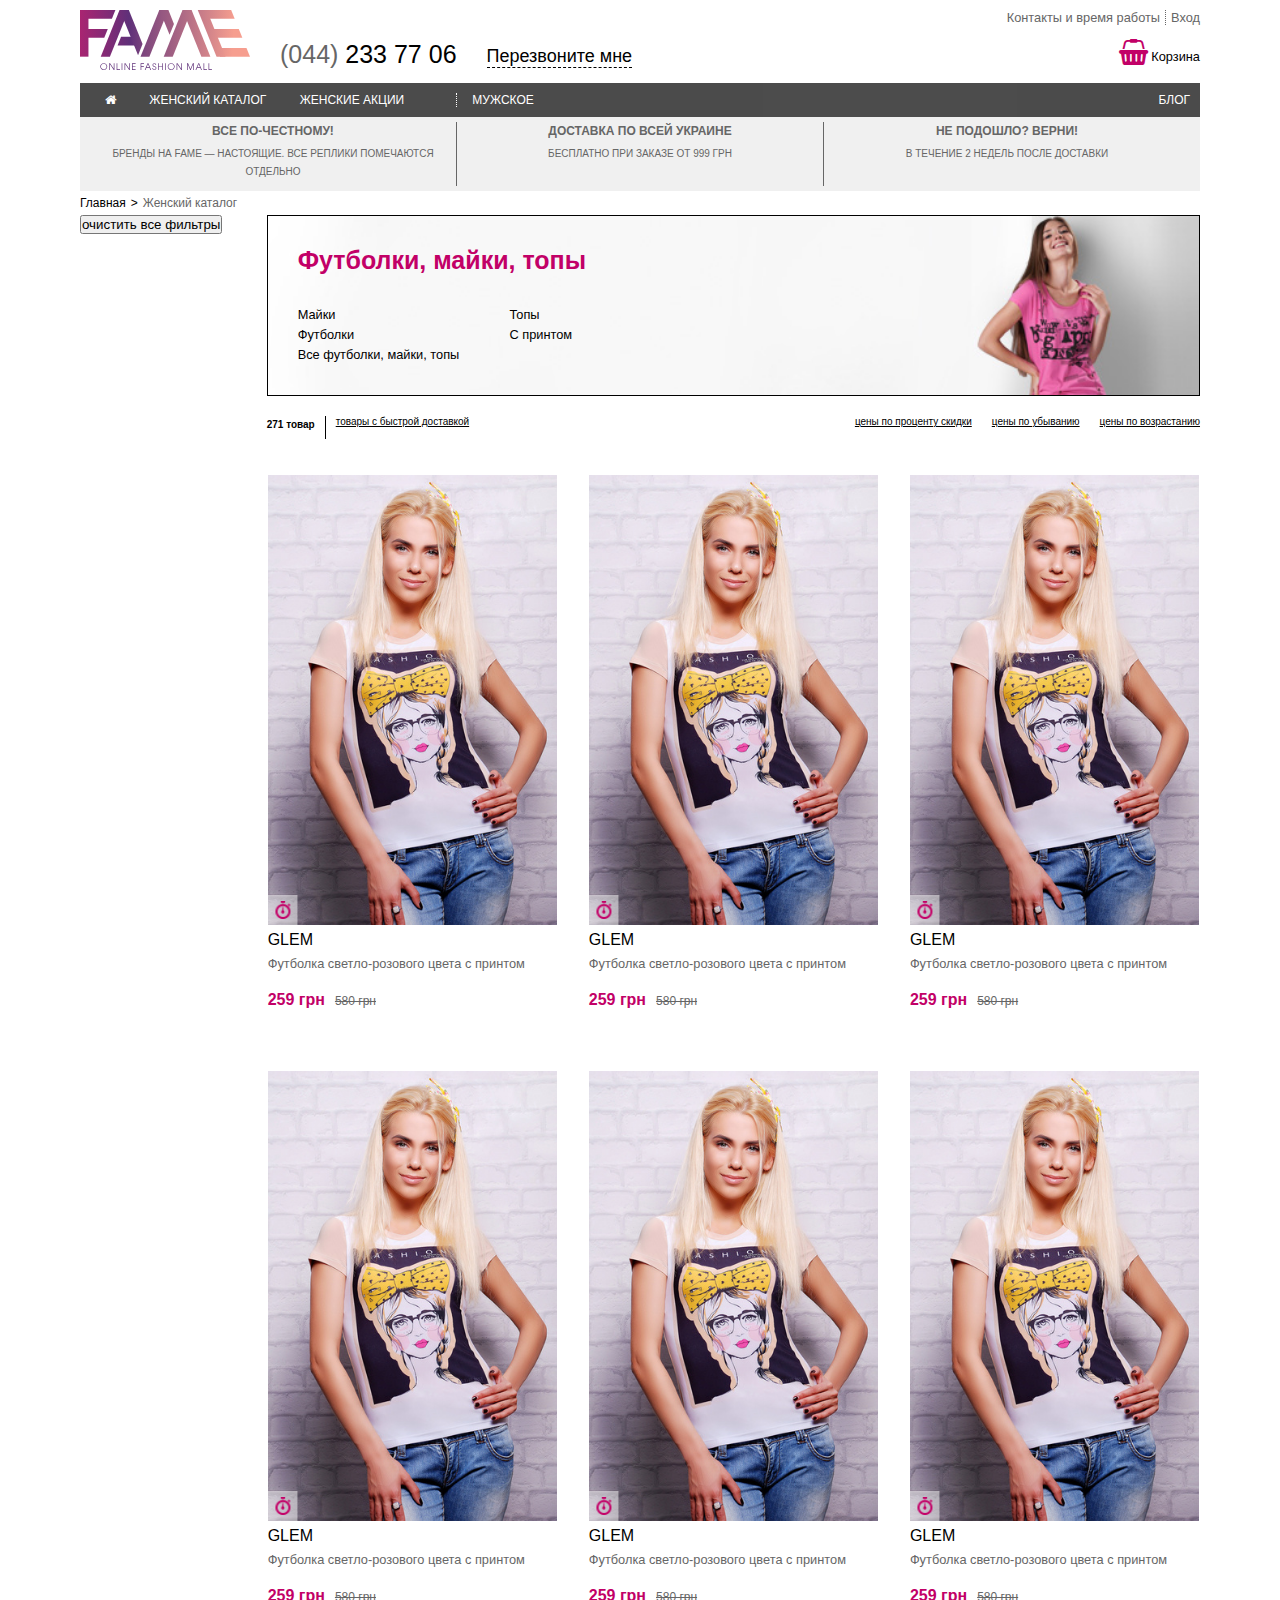
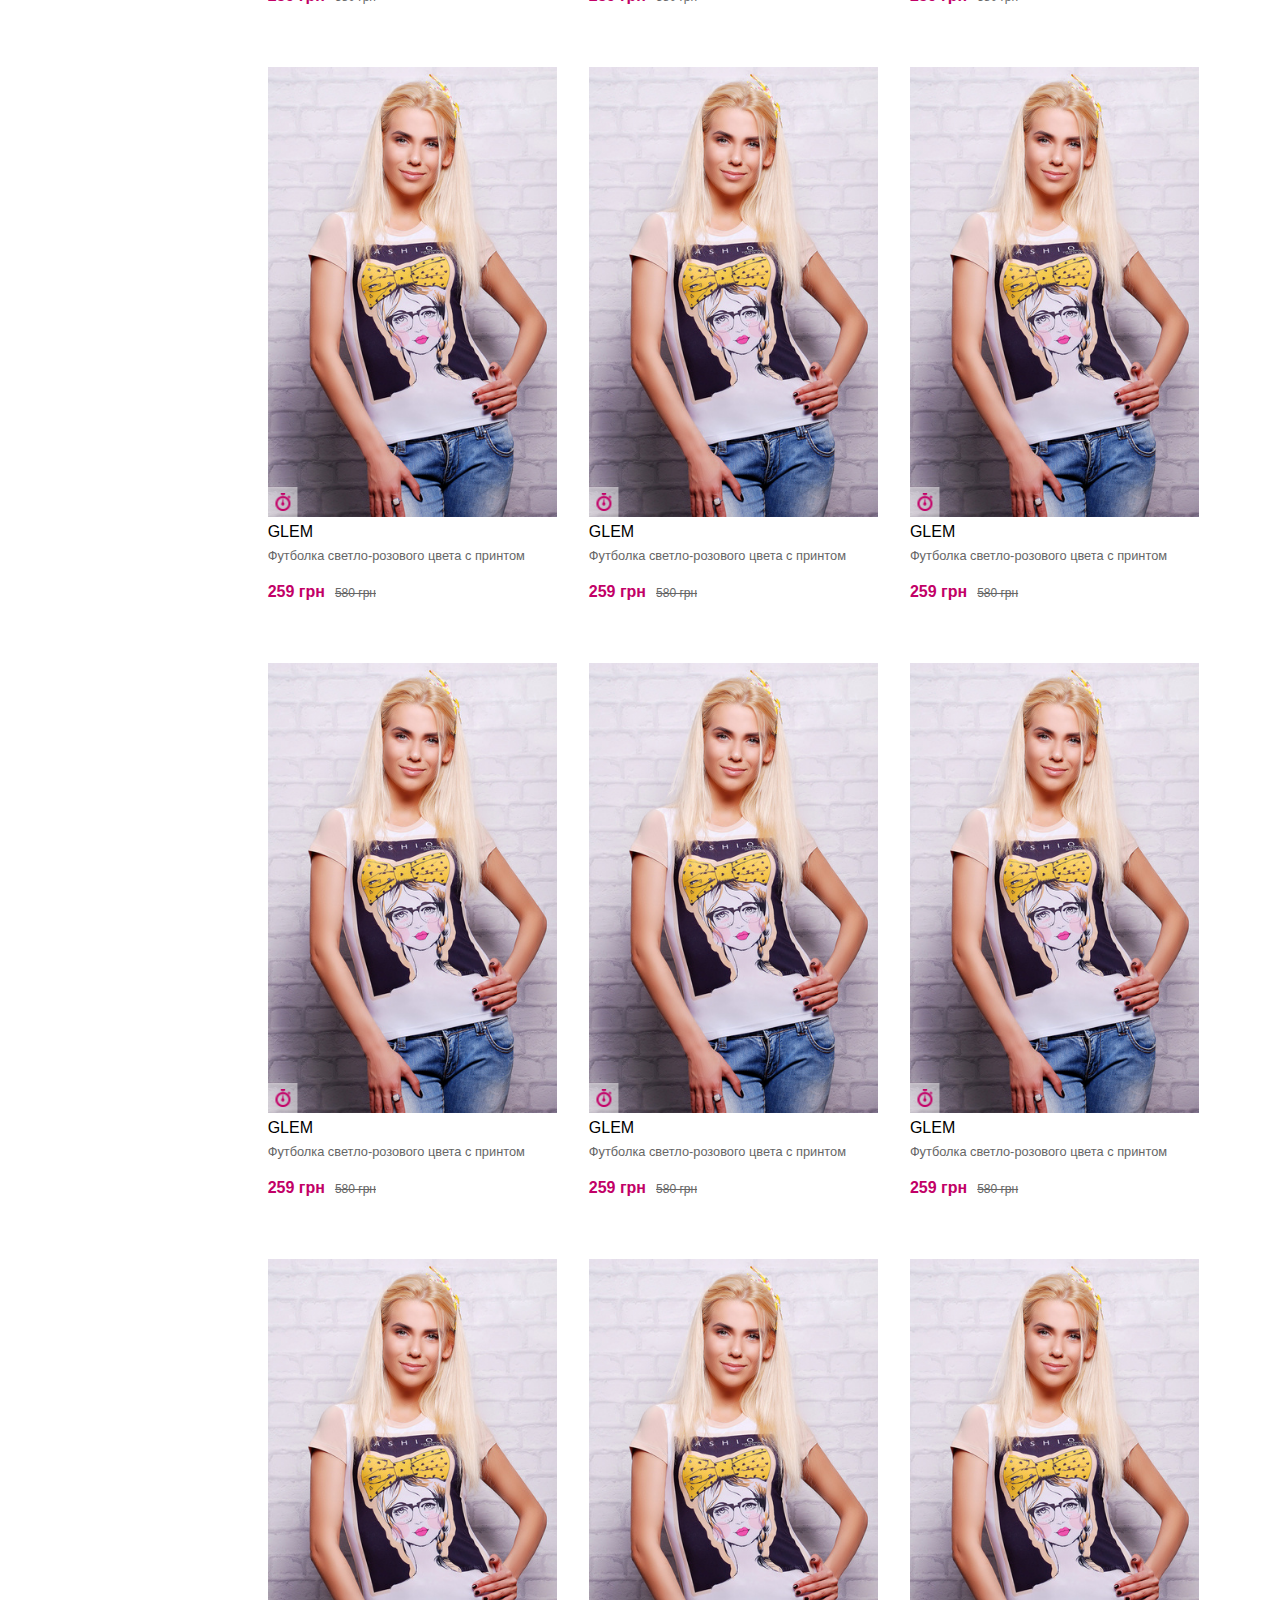
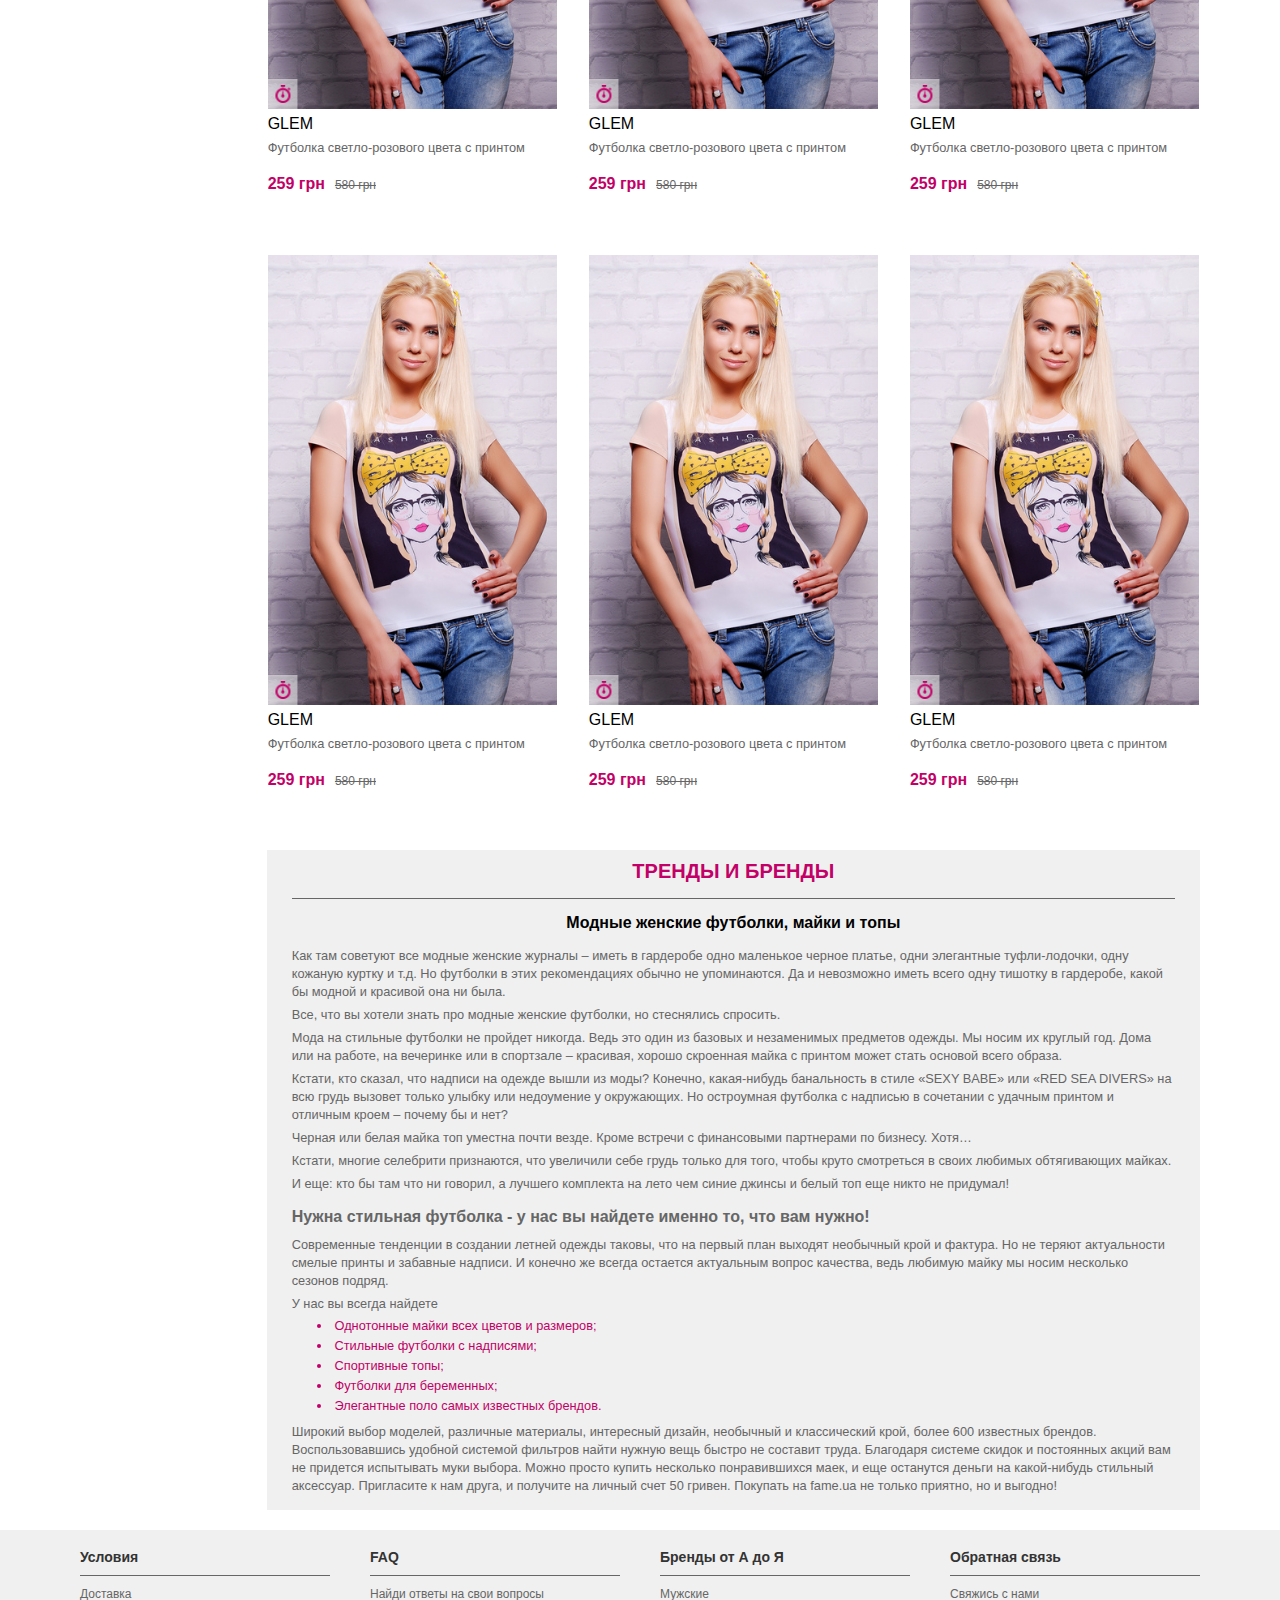
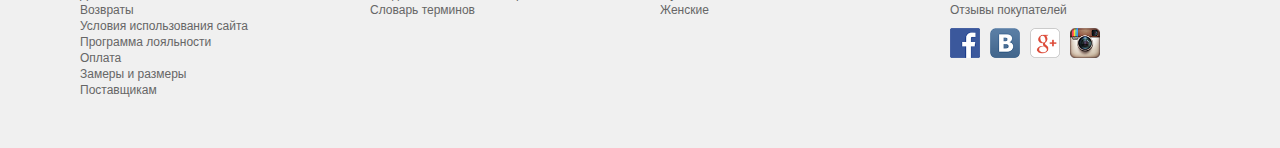
==== commit 86cdb7ea: "improved items teplate" ====
--- a/index.html
+++ b/index.html
@@ -1,638 +1,594 @@
 <!DOCTYPE html>
-<html>
-<head>
-	<meta charset="UTF-8">
-	<meta name="author" content="Krolitska Eugenia">
-	<title>Test buttons</title>
-
-	<!-- CSS -->
-	<link rel="stylesheet" href="https://maxcdn.bootstrapcdn.com/font-awesome/4.5.0/css/font-awesome.min.css">
-	<link rel="stylesheet" type="text/css" href="css/app.css">
-</head>
-<body>
-
-	<header class="my-container row top-head">
-		<div class="fl-cell-2 row">
-			<a href="http://beta.fame.ua"><img src="img/logo.svg" alt="FAME logo"></a>
-			<p class="cont-number"><span class="city-code">(044)</span> 233 77 06</p>
-			<a href="" class="make-call">Перезвоните мне</a>
-		</div>
-		<div class="fl-cell-1">
-			<div class="row">
-				<a href="http://beta.fame.ua/contacts/" class="border-r-dot">Контакты и время работы</a>
-				<a href="">Вход</a>
-			</div>
-			<div class="row">
-				<a href=""><i class="fa fa-shopping-basket fa-2x"></i> Корзина</a>
-			</div>
-		</div>
-	</header>
-
-	<nav class="my-container row top-nav">
-		<div class="fl-cell-1">
-			<ul class="top-nav-li">
-				<li><a href=""><i class="fa fa-home"></i></a></li>
-				<li><a href="">Женский каталог</a></li>
-				<li><a href="">Женские акции</a></li>
-			</ul>
-		</div>
-		<div class="fl-cell-1">
-			<ul class="top-nav-li">
-				<li><a href="">Мужское</a></li>
-			</ul>
-		</div>
-		<div class="fl-cell-1 row">
-			<a href="http://beta.fame.ua/blog/">Блог</a>
-		</div>
-	</nav>
-
-	<div class="my-container row info">
-			<div class="fl-cell-1 row">
-				<p class="text-up-b">Бренды на fame — настоящие</p>
-				<p class="text-up-l">все реплики помечаются отдельно</p>
-			</div>
-			<div class="fl-cell-2 row">
-				<a href="">
-					<p class="text-up-b">Не подошло? Верни!</p>
-					<p class="text-up-l">В течение 2 недель после доставки</p>
-				</a>
-			</div>
-		</div>
-	</div>
-
-	<div class="my-container row breadcrumb">
-		<ul class="breadcr">
-			<li><a href="">Главная</a></li>
-			<li class="active-section">Женский каталог</li>
-		</ul>
-	</div>
-
-	<div class="my-container row">
-		<div class="fl-cell-1 filter">
-			<form>
-				<button type="reset">очистить фильтры</button>
-				<section>
-					<h2>Каталог</h2>
-
-				</section>
-				<section>
-					<h2>Бренды</h2>
-
-				</section>
-				<section>
-					<h2>Размеры</h2>
-
-				</section>
-				<section>
-					<h2>Цена</h2>
-
-				</section>
-			</form>
-		</div>
-
-		<div class="fl-cell-4 content">
-			<div class="banner">
-				<h1>Футболки, майки, топы</h1>
-				<ul class="section-menu float-fix">
-					<li><a href="">Майки</a></li>
-					<li><a href="">Топы</a></li>
-					<li><a href="">Футболки</a></li>
-					<li><a href="">С принтом</a></li>
-					<li><a href="">Все футболки, майки, топы</a></li>
-				</ul>
-			</div>
-
-			<div class="row sort">
-				<div class="fl-cell-1 sort-by-delivery">
-					<p class="items-quantity">271 товар</p>
-					<a href="">товары с быстрой доставкой</a>
-				</div>
-				<div class="fl-cell-1 sort-by-price">
-					<a href="">цены по убыванию</a>
-					<a href="">цены по возрастанию</a>
-				</div>
-			</div>
-
-			<div class="row items">
-
-				<div class="fl-cell-1">
-					<div class="item-box"></div>
-					<div class="item">
-						<div class="img-placeholder">
-							<button class="to-shopping-box">В корзину</button>
-							<div class="item-fast-delivery">
-								<div class="item-fast-delivery-icn"></div>
-								<p class="item-delivery-term">Отправка через 6-10 дней после завершения акции</p>
-							</div>
-						</div>
-						<button class="item-next-img"></button>
-						<button class="item-prev-img"></button>
-						<div class="item-info">
-							<p class="item-brand">GLEM</p>
-							<p class="item-description">Футболка светло-розового цвета с принтом</p>
-							<p class="item-price">259 грн <span class="item-old-price">580 грн</span></p>
-						</div>
-						<p class="item-size"><span class="item-sizes">Размеры: </span><a href="">M</a></p>
-					</div>
-				</div>
-
-				<div class="fl-cell-1">
-					<div class="item">
-						<div class="item-box"></div>
-						<div class="img-placeholder">
-							<button class="to-shopping-box">В корзину</button>
-							<div class="item-fast-delivery">
-								<div class="item-fast-delivery-icn"></div>
-								<p class="item-delivery-term">Отправка через 6-10 дней после завершения акции</p>
-							</div>
-						</div>
-						<button class="item-next-img"></button>
-						<button class="item-prev-img"></button>
-						<div class="item-info">
-							<p class="item-brand">GLEM</p>
-							<p class="item-description">Футболка светло-розового цвета с принтом</p>
-							<p class="item-price">259 грн <span class="item-old-price">580 грн</span></p>
-						</div>
-						<p class="item-size"><span class="item-sizes">Размеры: </span><a href="">M</a></p>
-					</div>
-				</div>
-
-				<div class="fl-cell-1">
-					<div class="item">
-						<div class="item-box"></div>
-						<div class="img-placeholder">
-							<button class="to-shopping-box">В корзину</button>
-							<div class="item-fast-delivery">
-								<div class="item-fast-delivery-icn"></div>
-								<p class="item-delivery-term">Отправка через 6-10 дней после завершения акции</p>
-							</div>
-						</div>
-						<button class="item-next-img"></button>
-						<button class="item-prev-img"></button>
-						<div class="item-info">
-							<p class="item-brand">GLEM</p>
-							<p class="item-description">Футболка светло-розового цвета с принтом</p>
-							<p class="item-price">259 грн <span class="item-old-price">580 грн</span></p>
-						</div>
-						<p class="item-size"><span class="item-sizes">Размеры: </span><a href="">M</a></p>
-					</div>
-				</div>
-
-			</div>
-
-			<div class="row items">
-
-				<div class="fl-cell-1">
-					<div class="item">
-						<div class="item-box"></div>
-						<div class="img-placeholder">
-							<div class="row buttons">
-								<button class="quick-view">Быстрый обзор</button>
-								<button class="to-shop-box">В корзину</button>
-								<button class="to-wishlist">В wishlist</button>
-							</div>
-							<div class="item-fast-delivery">
-								<div class="item-fast-delivery-icn"></div>
-								<p class="item-delivery-term">Отправка через 6-10 дней после завершения акции</p>
-							</div>
-						</div>
-						<button class="item-next-img"></button>
-						<button class="item-prev-img"></button>
-						<div class="item-info">
-							<p class="item-brand">GLEM</p>
-							<p class="item-description">Футболка светло-розового цвета с принтом</p>
-							<p class="item-price">259 грн <span class="item-old-price">580 грн</span></p>
-						</div>
-						<p class="item-size"><span class="item-sizes">Размеры: </span><a href="">M</a></p>
-					</div>
-				</div>
-
-				<div class="fl-cell-1">
-					<div class="item">
-						<div class="item-box"></div>
-						<div class="img-placeholder">
-							<div class="row buttons">
-								<button class="quick-view">Быстрый обзор</button>
-								<button class="to-shop-box">В корзину</button>
-								<button class="to-wishlist">В wishlist</button>
-							</div>
-							<div class="item-fast-delivery">
-								<div class="item-fast-delivery-icn"></div>
-								<p class="item-delivery-term">Отправка через 6-10 дней после завершения акции</p>
-							</div>
-						</div>
-						<button class="item-next-img"></button>
-						<button class="item-prev-img"></button>
-						<div class="item-info">
-							<p class="item-brand">GLEM</p>
-							<p class="item-description">Футболка светло-розового цвета с принтом</p>
-							<p class="item-price">259 грн <span class="item-old-price">580 грн</span></p>
-						</div>
-						<p class="item-size"><span class="item-sizes">Размеры: </span><a href="">M</a></p>
-					</div>
-				</div>
-
-				<div class="fl-cell-1">
-					<div class="item">
-						<div class="item-box"></div>
-						<div class="img-placeholder">
-							<div class="row buttons">
-								<button class="quick-view">Быстрый обзор</button>
-								<button class="to-shop-box">В корзину</button>
-								<button class="to-wishlist">В wishlist</button>
-							</div>
-							<div class="item-fast-delivery">
-								<div class="item-fast-delivery-icn"></div>
-								<p class="item-delivery-term">Отправка через 6-10 дней после завершения акции</p>
-							</div>
-						</div>
-						<button class="item-next-img"></button>
-						<button class="item-prev-img"></button>
-						<div class="item-info">
-							<p class="item-brand">GLEM</p>
-							<p class="item-description">Футболка светло-розового цвета с принтом</p>
-							<p class="item-price">259 грн <span class="item-old-price">580 грн</span></p>
-						</div>
-						<p class="item-size"><span class="item-sizes">Размеры: </span><a href="">M</a></p>
-					</div>
-				</div>
-				
-			</div>
-
-			<div class="row items">
-
-				<div class="fl-cell-1">
-					<div class="item">
-						<div class="item-box"></div>
-						<div class="img-placeholder">
-							<div class="row buttons">
-								<button class="quick-view"><i class="fa fa-search-plus fa-2x"></i></button>
-								<button class="to-shop-box" onclick="changeColor()"><i class="fa fa-shopping-bag fa-2x"></i></button>
-								<button class="to-wishlist" onclick="changeColor()"><i class="fa fa-heart fa-2x"></i></button>
-							</div>
-							<div class="item-fast-delivery">
-								<div class="item-fast-delivery-icn"></div>
-								<p class="item-delivery-term">Отправка через 6-10 дней после завершения акции</p>
-							</div>
-						</div>
-						<button class="item-next-img"></button>
-						<button class="item-prev-img"></button>
-						<div class="item-info">
-							<p class="item-brand">GLEM</p>
-							<p class="item-description">Футболка светло-розового цвета с принтом</p>
-							<p class="item-price">259 грн <span class="item-old-price">580 грн</span></p>
-						</div>
-						<p class="item-size"><span class="item-sizes">Размеры: </span><a href="">M</a></p>
-					</div>
-				</div>
-
-				<div class="fl-cell-1">
-					<div class="item">
-						<div class="item-box"></div>
-						<div class="img-placeholder">
-							<div class="row buttons">
-								<button class="quick-view"><i class="fa fa-search-plus fa-2x"></i></button>
-								<button class="to-shop-box onclick="changeColor()""><i class="fa fa-shopping-bag fa-2x"></i></button>
-								<button class="to-wishlist onclick="changeColor()""><i class="fa fa-heart fa-2x"></i></button>
-							</div>
-							<div class="item-fast-delivery">
-								<div class="item-fast-delivery-icn"></div>
-								<p class="item-delivery-term">Отправка через 6-10 дней после завершения акции</p>
-							</div>
-						</div>
-						<button class="item-next-img"></button>
-						<button class="item-prev-img"></button>
-						<div class="item-info">
-							<p class="item-brand">GLEM</p>
-							<p class="item-description">Футболка светло-розового цвета с принтом</p>
-							<p class="item-price">259 грн <span class="item-old-price">580 грн</span></p>
-						</div>
-						<p class="item-size"><span class="item-sizes">Размеры: </span><a href="">M</a></p>
-					</div>
-				</div>
-
-				<div class="fl-cell-1">
-					<div class="item">
-						<div class="item-box"></div>
-						<div class="img-placeholder">
-							<div class="row buttons">
-								<button class="quick-view"><i class="fa fa-search-plus fa-2x"></i></button>
-								<button class="to-shop-box" onclick="changeColor()"><i class="fa fa-shopping-bag fa-2x"></i></button>
-								<button class="to-wishlist" onclick="changeColor()"><i class="fa fa-heart fa-2x"></i></button>
-							</div>
-							<div class="item-fast-delivery">
-								<div class="item-fast-delivery-icn"></div>
-								<p class="item-delivery-term">Отправка через 6-10 дней после завершения акции</p>
-							</div>
-						</div>
-						<button class="item-next-img"></button>
-						<button class="item-prev-img"></button>
-						<div class="item-info">
-							<p class="item-brand">GLEM</p>
-							<p class="item-description">Футболка светло-розового цвета с принтом</p>
-							<p class="item-price">259 грн <span class="item-old-price">580 грн</span></p>
-						</div>
-						<p class="item-size"><span class="item-sizes">Размеры: </span><a href="">M</a></p>
-					</div>
-				</div>
-				
-			</div>
-
-			<div class="row items">
-
-				<div class="fl-cell-1">
-					<div class="item">
-						<div class="item-box"></div>
-						<div class="img-placeholder">
-							<div class="row buttons">
-								<button class="quick-view"><i class="fa fa-search fa-2x"></i></button>
-								<button class="to-shop-box" onclick="changeColor()"><i class="fa fa-shopping-cart fa-2x"></i></button>
-								<button class="to-wishlist" onclick="changeColor()"><i class="fa fa-thumbs-o-up fa-2x"></i></button>
-							</div>
-							<div class="item-fast-delivery">
-								<div class="item-fast-delivery-icn"></div>
-								<p class="item-delivery-term">Отправка через 6-10 дней после завершения акции</p>
-							</div>
-						</div>
-						<button class="item-next-img"></button>
-						<button class="item-prev-img"></button>
-						<div class="item-info">
-							<p class="item-brand">GLEM</p>
-							<p class="item-description">Футболка светло-розового цвета с принтом</p>
-							<p class="item-price">259 грн <span class="item-old-price">580 грн</span></p>
-						</div>
-						<p class="item-size"><span class="item-sizes">Размеры: </span><a href="">M</a></p>
-					</div>
-				</div>
-
-				<div class="fl-cell-1">
-					<div class="item">
-						<div class="item-box"></div>
-						<div class="img-placeholder">
-							<div class="row buttons">
-								<button class="quick-view"><i class="fa fa-search fa-2x"></i></button>
-								<button class="to-shop-box onclick="changeColor()""><i class="fa fa-shopping-cart fa-2x"></i></button>
-								<button class="to-wishlist onclick="changeColor()""><i class="fa fa-thumbs-o-up fa-2x"></i></button>
-							</div>
-							<div class="item-fast-delivery">
-								<div class="item-fast-delivery-icn"></div>
-								<p class="item-delivery-term">Отправка через 6-10 дней после завершения акции</p>
-							</div>
-						</div>
-						<button class="item-next-img"></button>
-						<button class="item-prev-img"></button>
-						<div class="item-info">
-							<p class="item-brand">GLEM</p>
-							<p class="item-description">Футболка светло-розового цвета с принтом</p>
-							<p class="item-price">259 грн <span class="item-old-price">580 грн</span></p>
-						</div>
-						<p class="item-size"><span class="item-sizes">Размеры: </span><a href="">M</a></p>
-					</div>
-				</div>
-
-				<div class="fl-cell-1">
-					<div class="item">
-						<div class="item-box"></div>
-						<div class="img-placeholder">
-							<div class="row buttons">
-								<button class="quick-view"><i class="fa fa-search fa-2x"></i></button>
-								<button class="to-shop-box" onclick="changeColor()"><i class="fa fa-shopping-cart fa-2x"></i></button>
-								<button class="to-wishlist" onclick="changeColor()"><i class="fa fa-thumbs-o-up fa-2x"></i></button>
-							</div>
-							<div class="item-fast-delivery">
-								<div class="item-fast-delivery-icn"></div>
-								<p class="item-delivery-term">Отправка через 6-10 дней после завершения акции</p>
-							</div>
-						</div>
-						<button class="item-next-img"></button>
-						<button class="item-prev-img"></button>
-						<div class="item-info">
-							<p class="item-brand">GLEM</p>
-							<p class="item-description">Футболка светло-розового цвета с принтом</p>
-							<p class="item-price">259 грн <span class="item-old-price">580 грн</span></p>
-						</div>
-						<p class="item-size"><span class="item-sizes">Размеры: </span><a href="">M</a></p>
-					</div>
-				</div>
-				
-			</div>
-
-			<div class="row items">
-
-				<div class="fl-cell-1">
-					<div class="item">
-						<div class="item-box"></div>
-						<div class="img-placeholder">
-							<div class="row buttons">
-								<button class="quick-view"><i class="fa fa-search fa-2x"></i></button>
-								<button class="to-shop-box" onclick="changeColor()"><i class="fa fa-shopping-cart fa-2x"></i></button>
-								<button class="to-wishlist" onclick="changeColor()"><i class="fa fa-star fa-2x"></i></button>
-							</div>
-							<div class="item-fast-delivery">
-								<div class="item-fast-delivery-icn"></div>
-								<p class="item-delivery-term">Отправка через 6-10 дней после завершения акции</p>
-							</div>
-						</div>
-						<button class="item-next-img"></button>
-						<button class="item-prev-img"></button>
-						<div class="item-info">
-							<p class="item-brand">GLEM</p>
-							<p class="item-description">Футболка светло-розового цвета с принтом</p>
-							<p class="item-price">259 грн <span class="item-old-price">580 грн</span></p>
-						</div>
-						<p class="item-size"><span class="item-sizes">Размеры: </span><a href="">M</a></p>
-					</div>
-				</div>
-
-				<div class="fl-cell-1">
-					<div class="item">
-						<div class="item-box"></div>
-						<div class="img-placeholder">
-							<div class="row buttons">
-								<button class="quick-view"><i class="fa fa-search fa-2x"></i></button>
-								<button class="to-shop-box onclick="changeColor()""><i class="fa fa-shopping-cart fa-2x"></i></button>
-								<button class="to-wishlist onclick="changeColor()""><i class="fa fa-star fa-2x"></i></button>
-							</div>
-							<div class="item-fast-delivery">
-								<div class="item-fast-delivery-icn"></div>
-								<p class="item-delivery-term">Отправка через 6-10 дней после завершения акции</p>
-							</div>
-						</div>
-						<button class="item-next-img"></button>
-						<button class="item-prev-img"></button>
-						<div class="item-info">
-							<p class="item-brand">GLEM</p>
-							<p class="item-description">Футболка светло-розового цвета с принтом</p>
-							<p class="item-price">259 грн <span class="item-old-price">580 грн</span></p>
-						</div>
-						<p class="item-size"><span class="item-sizes">Размеры: </span><a href="">M</a></p>
-					</div>
-				</div>
-
-				<div class="fl-cell-1">
-					<div class="item">
-						<div class="item-box"></div>
-						<div class="img-placeholder">
-							<div class="row buttons">
-								<button class="quick-view"><i class="fa fa-search fa-2x"></i></button>
-								<button class="to-shop-box" onclick="changeColor()"><i class="fa fa-shopping-cart fa-2x"></i></button>
-								<button class="to-wishlist" onclick="changeColor()"><i class="fa fa-star fa-2x"></i></button>
-							</div>
-							<div class="item-fast-delivery">
-								<div class="item-fast-delivery-icn"></div>
-								<p class="item-delivery-term">Отправка через 6-10 дней после завершения акции</p>
-							</div>
-						</div>
-						<button class="item-next-img"></button>
-						<button class="item-prev-img"></button>
-						<div class="item-info">
-							<p class="item-brand">GLEM</p>
-							<p class="item-description">Футболка светло-розового цвета с принтом</p>
-							<p class="item-price">259 грн <span class="item-old-price">580 грн</span></p>
-						</div>
-						<p class="item-size"><span class="item-sizes">Размеры: </span><a href="">M</a></p>
-					</div>
-				</div>
-				
-			</div>
-
-			<div class="row items">
-
-				<div class="fl-cell-1">
-					<div class="item-box"></div>
-					<div class="item">
-						<div class="img-placeholder">
-							<button class="to-wish"><i class="fa fa-heart-o"></i></button>
-							<div class="item-fast-delivery">
-								<div class="item-fast-delivery-icn"></div>
-								<p class="item-delivery-term">Отправка через 6-10 дней после завершения акции</p>
-							</div>
-						</div>
-						<button class="item-next-img"></button>
-						<button class="item-prev-img"></button>
-						<div class="item-info">
-							<p class="item-brand">GLEM</p>
-							<p class="item-description">Футболка светло-розового цвета с принтом</p>
-							<p class="item-price">259 грн <span class="item-old-price">580 грн</span></p>
-						</div>
-						<p class="item-size"><span class="item-sizes">Размеры: </span><a href="">M</a></p>
-					</div>
-				</div>
-
-				<div class="fl-cell-1">
-					<div class="item">
-						<div class="item-box"></div>
-						<div class="img-placeholder">
-							<button class="to-wish"><i class="fa fa-heart-o"></i></button>
-							<div class="item-fast-delivery">
-								<div class="item-fast-delivery-icn"></div>
-								<p class="item-delivery-term">Отправка через 6-10 дней после завершения акции</p>
-							</div>
-						</div>
-						<button class="item-next-img"></button>
-						<button class="item-prev-img"></button>
-						<div class="item-info">
-							<p class="item-brand">GLEM</p>
-							<p class="item-description">Футболка светло-розового цвета с принтом</p>
-							<p class="item-price">259 грн <span class="item-old-price">580 грн</span></p>
-						</div>
-						<p class="item-size"><span class="item-sizes">Размеры: </span><a href="">M</a></p>
-					</div>
-				</div>
-
-				<div class="fl-cell-1">
-					<div class="item">
-						<div class="item-box"></div>
-						<div class="img-placeholder">
-							<button class="to-wish"><i class="fa fa-heart-o"></i></button>
-							<div class="item-fast-delivery">
-								<div class="item-fast-delivery-icn"></div>
-								<p class="item-delivery-term">Отправка через 6-10 дней после завершения акции</p>
-							</div>
-						</div>
-						<button class="item-next-img"></button>
-						<button class="item-prev-img"></button>
-						<div class="item-info">
-							<p class="item-brand">GLEM</p>
-							<p class="item-description">Футболка светло-розового цвета с принтом</p>
-							<p class="item-price">259 грн <span class="item-old-price">580 грн</span></p>
-						</div>
-						<p class="item-size"><span class="item-sizes">Размеры: </span><a href="">M</a></p>
-					</div>
-				</div>
-
-			</div>
-
-			<div class="fl-cell-1 trends-brands">
-				<h5>ТРЕНДЫ И БРЕНДЫ</h5>
-				<h6>Модные женские футболки, майки и топы</h6>
-				<p>Как там советуют все модные женские журналы – иметь в гардеробе одно маленькое черное платье, одни элегантные туфли-лодочки, одну кожаную куртку и т.д. Но футболки в этих рекомендациях обычно не упоминаются. Да и невозможно иметь всего одну тишотку в гардеробе, какой бы модной и красивой она ни была.</p>
-				<p>Все, что вы хотели знать про модные женские футболки, но стеснялись спросить.</p>
-				<p>Мода на стильные футболки не пройдет никогда. Ведь это один из базовых и незаменимых предметов одежды. Мы носим их круглый год.  Дома или на работе, на вечеринке или в спортзале – красивая, хорошо скроенная майка с принтом может стать основой всего образа.</p>
-				<p>Кстати, кто сказал, что надписи на одежде вышли из моды? Конечно, какая-нибудь банальность в стиле «SEXY BABE» или «RED SEA DIVERS» на всю грудь вызовет только улыбку или недоумение у окружающих. Но остроумная футболка с надписью в сочетании с удачным принтом и отличным кроем – почему бы и нет?</p>
-				<p>Черная или белая  майка топ уместна почти везде. Кроме встречи с финансовыми партнерами по бизнесу. Хотя…</p>
-				<p>Кстати, многие селебрити признаются, что увеличили себе грудь только для того, чтобы круто смотреться в своих любимых обтягивающих майках.</p>
-				<p>И еще: кто бы там что ни говорил, а лучшего комплекта на лето чем синие джинсы и белый топ еще никто не придумал!</p>
-				<p class="bottom-text-str">Нужна стильная футболка - у нас вы найдете именно то, что вам нужно! </p>
-				<p>Современные тенденции в создании летней одежды таковы, что на первый план выходят необычный крой и фактура. Но не теряют актуальности смелые принты и забавные надписи. И конечно же всегда остается актуальным вопрос качества, ведь любимую майку мы носим несколько сезонов подряд.</p>
-				<p>У нас вы всегда найдете</p>
-				<ul>
-					<li>Однотонные майки всех цветов и размеров;</li>
-					<li>Стильные футболки с надписями;</li>
-					<li>Спортивные топы;</li>
-					<li>Футболки для беременных;</li>
-					<li>Элегантные поло самых известных брендов.</li>
-				</ul>
-				<p>Широкий выбор моделей, различные материалы, интересный дизайн, необычный и классический крой, более 600 известных брендов. Воспользовавшись удобной системой фильтров найти нужную вещь быстро не составит труда. Благодаря системе скидок и постоянных акций вам не придется испытывать муки выбора. Можно просто купить несколько понравившихся маек, и еще останутся деньги на какой-нибудь стильный аксессуар. Пригласите к нам друга, и получите на личный счет 50 гривен. Покупать на fame.ua не только приятно, но и выгодно!</p>
-			</div>
-
-		</div>
-
-	</div>
-
-	<footer class="foot">
-		<div class="my-container row">
-			<div class="fl-cell-1">
-				<h5>Условия</h5>
-				<ul class="foot-menu">
-					<li><a href="">Доставка</a></li>
-					<li><a href="">Возвраты</a></li>
-					<li><a href="">Условия использования сайта/a></li>
-					<li><a href="">Программа лояльности</a></li>
-					<li><a href=""></a>Оплата</li>
-					<li><a href=""></a>Замеры и размеры</li>
-					<li><a href="">Поставщикам</a></li>
-				</ul>
-			</div>
-			<div class="fl-cell-1">
-				<h5>FAQ</h5>
-				<ul class="foot-menu">
-					<li><a href="">Найди ответы на свои вопросы</a></li>
-					<li><a href="">Словарь терминов</a></li>
-				</ul>
-			</div>
-			<div class="fl-cell-1">
-				<h5>Бренды от А до Я</h5>
-				<ul class="foot-menu">
-					<li><a href="">Мужские</a></li>
-					<li><a href="">Женские</a></li>
-				</ul>
-			</div>
-			<div class="fl-cell-1">
-				<h5>Обратная связь</h5>
-				<ul class="foot-menu">
-					<li><a href="">Свяжись с нами</a></li>
-					<li><a href="">Отзывы покупателей</a></li>
-				</ul>
-				<ul class="foot-menu-social">
-					<li><a href=""><img src="img/fb.png"></a></li>
-					<li><a href=""><img src="img/vk.png"></a></li>
-					<li><a href=""><img src="img/gplus.png"></a></li>
-					<li><a href=""><img src="img/insta.png"></a></li>
-				</ul>
-			</div>
-		</div>
-	</footer>
-
-</body>
+<html lang="ru">
+  <head>
+    <meta charset="utf-8">
+    <meta name="author" description="Krolitska Eugenia">
+    <title>Test buttons Fame</title>
+    <link rel="stylesheet" href="https://maxcdn.bootstrapcdn.com/font-awesome/4.5.0/css/font-awesome.min.css">
+    <link rel="stylesheet" href="css/app.css">
+  </head>
+  <body>
+    <header class="my-container row top-head">
+      <div class="fl-cell-2 row"><a href="http://beta.fame.ua"><img src="img/logo.svg" alt="FAME logo"></a>
+        <p class="cont-number"><span class="city-code">(044) </span>233 77 06</p><a href="#" class="make-call">
+           
+          Перезвоните мне</a>
+      </div>
+      <div class="fl-cell-1">
+        <div class="row"><a href="http://beta.fame.ua/contacts/" class="border-r-dot">Контакты и время работы</a><a href="#">Вход</a></div>
+        <div class="row"><a href="#"><i class="fa fa-shopping-basket fa-2x"></i> Корзина</a></div>
+      </div>
+    </header>
+    <nav class="my-container row top-nav">
+      <div class="fl-cell-1 ">
+        <ul class="top-nav-li">
+          <li><a href="#"><i class="fa fa-home"></i></a></li>
+          <li><a href="#">Женский каталог</a></li>
+          <li><a href="#">Женские акции</a></li>
+        </ul>
+      </div>
+      <div class="fl-cell-1 ">
+        <ul class="top-nav-li">
+          <li><a href="#">Мужское</a></li>
+        </ul>
+      </div>
+      <div class="fl-cell-1 row"><a href="http://beta.fame.ua/blog/">Блог</a>
+      </div>
+    </nav>
+    <div class="my-container row info">
+      <div class="fl-cell-1 row info-cell">
+        <p class="text-up-b">Все по-честному!</p>
+        <p class="text-up-l">Бренды на fame — настоящие. Все реплики помечаются отдельно</p>
+      </div>
+      <div class="fl-cell-1 row info-cell">
+        <p class="text-up-b">Доставка по всей Украине</p>
+        <p class="text-up-l">Бесплатно при заказе от 999 грн</p>
+      </div>
+      <div class="fl-cell-1 row info-cell">
+        <p class="text-up-b">Не подошло? Верни!</p>
+        <p class="text-up-l">В течение 2 недель после доставки</p>
+      </div>
+    </div>
+    <div class="my-container row breadcrumbs-row">
+      <ul class="breadcrumbs">
+        <li><a href="#">Главная</a></li>
+        <li class="breadcrumb-active">Женский каталог</li>
+      </ul>
+    </div>
+    <div class="my-container row">
+      <div class="fl-cell-1 filter">
+        <form name="filters">
+          <button type="reset">очистить все фильтры</button>
+        </form>
+      </div>
+      <div class="fl-cell-4 content">
+        <div class="banner">
+          <h1>Футболки, майки, топы</h1>
+          <ul class="section-menu float-fix">
+            <li><a href="#">Майки</a></li>
+            <li><a href="#">Топы</a></li>
+            <li><a href="#">Футболки</a></li>
+            <li><a href="#">С принтом</a></li>
+            <li><a href="#">Все футболки, майки, топы</a></li>
+          </ul>
+        </div>
+        <div class="row sort">
+          <div class="fl-cell-1 sort-by-delivery">
+            <p class="items-quantity">271 товар</p><a href="#">товары с быстрой доставкой</a>
+          </div>
+          <div class="fl-cell-1 sort-by-price"><a href="#">цены по проценту скидки</a><a href="#">цены по убыванию</a><a href="#">цены по возрастанию</a></div>
+        </div>
+        <div class="row items">
+          <div class="fl-cell-1 items-row">
+            <div class="item-box"></div>
+            <div class="item">
+              <div class="img-placeholder">
+                <button type="button" class="to-shopping-box">В корзину</button>
+                <div class="item-fast-delivery">
+                  <div class="item-fast-delivery-icn"></div>
+                  <p class="item-delivery-term">Отправка через 6-10 дней после завершения акции</p>
+                </div>
+              </div>
+              <button type="button" class="item-next-img"></button>
+              <button type="button" class="item-prev-img"></button>
+              <div class="item-info">
+                <p class="item-brand">GLEM</p>
+                <p class="item-description">Футболка светло-розового цвета с принтом</p>
+                <p class="item-price">259 грн<span class="item-old-price">580 грн</span></p>
+              </div>
+              <p class="item-size"><span class="item-sizes">Размеры: </span><a href="#">M </a>
+              </p>
+            </div>
+          </div>
+          <div class="fl-cell-1 items-row">
+            <div class="item-box"></div>
+            <div class="item">
+              <div class="img-placeholder">
+                <button type="button" class="to-shopping-box">В корзину</button>
+                <div class="item-fast-delivery">
+                  <div class="item-fast-delivery-icn"></div>
+                  <p class="item-delivery-term">Отправка через 6-10 дней после завершения акции</p>
+                </div>
+              </div>
+              <button type="button" class="item-next-img"></button>
+              <button type="button" class="item-prev-img"></button>
+              <div class="item-info">
+                <p class="item-brand">GLEM</p>
+                <p class="item-description">Футболка светло-розового цвета с принтом</p>
+                <p class="item-price">259 грн<span class="item-old-price">580 грн</span></p>
+              </div>
+              <p class="item-size"><span class="item-sizes">Размеры: </span><a href="#">M </a>
+              </p>
+            </div>
+          </div>
+          <div class="fl-cell-1 items-row">
+            <div class="item-box"></div>
+            <div class="item">
+              <div class="img-placeholder">
+                <button type="button" class="to-shopping-box">В корзину</button>
+                <div class="item-fast-delivery">
+                  <div class="item-fast-delivery-icn"></div>
+                  <p class="item-delivery-term">Отправка через 6-10 дней после завершения акции</p>
+                </div>
+              </div>
+              <button type="button" class="item-next-img"></button>
+              <button type="button" class="item-prev-img"></button>
+              <div class="item-info">
+                <p class="item-brand">GLEM</p>
+                <p class="item-description">Футболка светло-розового цвета с принтом</p>
+                <p class="item-price">259 грн<span class="item-old-price">580 грн</span></p>
+              </div>
+              <p class="item-size"><span class="item-sizes">Размеры: </span><a href="#">M </a>
+              </p>
+            </div>
+          </div>
+        </div>
+        <div class="row items">
+          <div class="fl-cell-1 items-row">
+            <div class="item-box"></div>
+            <div class="item">
+              <div class="img-placeholder">
+                <div class="row buttons">
+                  <button type="button" class="quick-view">Быстрый обзор</button>
+                  <button type="button" class="to-shop-box">В корзину</button>
+                  <button type="button" class="to-wishlist">В wishlist</button>
+                </div>
+                <div class="item-fast-delivery">
+                  <div class="item-fast-delivery-icn"></div>
+                  <p class="item-delivery-term">Отправка через 6-10 дней после завершения акции</p>
+                </div>
+              </div>
+              <button type="button" class="item-next-img"></button>
+              <button type="button" class="item-prev-img"></button>
+              <div class="item-info">
+                <p class="item-brand">GLEM</p>
+                <p class="item-description">Футболка светло-розового цвета с принтом</p>
+                <p class="item-price">259 грн<span class="item-old-price">580 грн</span></p>
+              </div>
+              <p class="item-size"><span class="item-sizes">Размеры: </span><a href="#">M </a>
+              </p>
+            </div>
+          </div>
+          <div class="fl-cell-1 items-row">
+            <div class="item-box"></div>
+            <div class="item">
+              <div class="img-placeholder">
+                <div class="row buttons">
+                  <button type="button" class="quick-view">Быстрый обзор</button>
+                  <button type="button" class="to-shop-box">В корзину</button>
+                  <button type="button" class="to-wishlist">В wishlist</button>
+                </div>
+                <div class="item-fast-delivery">
+                  <div class="item-fast-delivery-icn"></div>
+                  <p class="item-delivery-term">Отправка через 6-10 дней после завершения акции</p>
+                </div>
+              </div>
+              <button type="button" class="item-next-img"></button>
+              <button type="button" class="item-prev-img"></button>
+              <div class="item-info">
+                <p class="item-brand">GLEM</p>
+                <p class="item-description">Футболка светло-розового цвета с принтом</p>
+                <p class="item-price">259 грн<span class="item-old-price">580 грн</span></p>
+              </div>
+              <p class="item-size"><span class="item-sizes">Размеры: </span><a href="#">M </a>
+              </p>
+            </div>
+          </div>
+          <div class="fl-cell-1 items-row">
+            <div class="item-box"></div>
+            <div class="item">
+              <div class="img-placeholder">
+                <div class="row buttons">
+                  <button type="button" class="quick-view">Быстрый обзор</button>
+                  <button type="button" class="to-shop-box">В корзину</button>
+                  <button type="button" class="to-wishlist">В wishlist</button>
+                </div>
+                <div class="item-fast-delivery">
+                  <div class="item-fast-delivery-icn"></div>
+                  <p class="item-delivery-term">Отправка через 6-10 дней после завершения акции</p>
+                </div>
+              </div>
+              <button type="button" class="item-next-img"></button>
+              <button type="button" class="item-prev-img"></button>
+              <div class="item-info">
+                <p class="item-brand">GLEM</p>
+                <p class="item-description">Футболка светло-розового цвета с принтом</p>
+                <p class="item-price">259 грн<span class="item-old-price">580 грн</span></p>
+              </div>
+              <p class="item-size"><span class="item-sizes">Размеры: </span><a href="#">M </a>
+              </p>
+            </div>
+          </div>
+        </div>
+        <div class="row items">
+          <div class="fl-cell-1 items-row">
+            <div class="item-box"></div>
+            <div class="item">
+              <div class="img-placeholder">
+                <div class="row buttons">
+                  <button type="button" class="quick-view"><i class="fa fa-search-plus fa-2x"></i></button>
+                  <button type="button" class="to-shop-box"><i class="fa fa-shopping-bag fa-2x"></i></button>
+                  <button type="button" data-action="color" class="to-wishlist"><i class="fa fa-heart fa-2x"></i></button>
+                </div>
+                <div class="item-fast-delivery">
+                  <div class="item-fast-delivery-icn"></div>
+                  <p class="item-delivery-term">Отправка через 6-10 дней после завершения акции</p>
+                </div>
+              </div>
+              <button type="button" class="item-next-img"></button>
+              <button type="button" class="item-prev-img"></button>
+              <div class="item-info">
+                <p class="item-brand">GLEM</p>
+                <p class="item-description">Футболка светло-розового цвета с принтом</p>
+                <p class="item-price">259 грн<span class="item-old-price">580 грн</span></p>
+              </div>
+              <p class="item-size"><span class="item-sizes">Размеры: </span><a href="#">M </a>
+              </p>
+            </div>
+          </div>
+          <div class="fl-cell-1 items-row">
+            <div class="item-box"></div>
+            <div class="item">
+              <div class="img-placeholder">
+                <div class="row buttons">
+                  <button type="button" class="quick-view"><i class="fa fa-search-plus fa-2x"></i></button>
+                  <button type="button" class="to-shop-box"><i class="fa fa-shopping-bag fa-2x"></i></button>
+                  <button type="button" data-action="color" class="to-wishlist"><i class="fa fa-heart fa-2x"></i></button>
+                </div>
+                <div class="item-fast-delivery">
+                  <div class="item-fast-delivery-icn"></div>
+                  <p class="item-delivery-term">Отправка через 6-10 дней после завершения акции</p>
+                </div>
+              </div>
+              <button type="button" class="item-next-img"></button>
+              <button type="button" class="item-prev-img"></button>
+              <div class="item-info">
+                <p class="item-brand">GLEM</p>
+                <p class="item-description">Футболка светло-розового цвета с принтом</p>
+                <p class="item-price">259 грн<span class="item-old-price">580 грн</span></p>
+              </div>
+              <p class="item-size"><span class="item-sizes">Размеры: </span><a href="#">M </a>
+              </p>
+            </div>
+          </div>
+          <div class="fl-cell-1 items-row">
+            <div class="item-box"></div>
+            <div class="item">
+              <div class="img-placeholder">
+                <div class="row buttons">
+                  <button type="button" class="quick-view"><i class="fa fa-search-plus fa-2x"></i></button>
+                  <button type="button" class="to-shop-box"><i class="fa fa-shopping-bag fa-2x"></i></button>
+                  <button type="button" data-action="color" class="to-wishlist"><i class="fa fa-heart fa-2x"></i></button>
+                </div>
+                <div class="item-fast-delivery">
+                  <div class="item-fast-delivery-icn"></div>
+                  <p class="item-delivery-term">Отправка через 6-10 дней после завершения акции</p>
+                </div>
+              </div>
+              <button type="button" class="item-next-img"></button>
+              <button type="button" class="item-prev-img"></button>
+              <div class="item-info">
+                <p class="item-brand">GLEM</p>
+                <p class="item-description">Футболка светло-розового цвета с принтом</p>
+                <p class="item-price">259 грн<span class="item-old-price">580 грн</span></p>
+              </div>
+              <p class="item-size"><span class="item-sizes">Размеры: </span><a href="#">M </a>
+              </p>
+            </div>
+          </div>
+        </div>
+        <div class="row items">
+          <div class="fl-cell-1 items-row">
+            <div class="item-box"></div>
+            <div class="item">
+              <div class="img-placeholder">
+                <div class="row buttons">
+                  <button type="button" class="quick-view"><i class="fa fa-search fa-2x"></i></button>
+                  <button type="button" class="to-shop-box"><i class="fa fa-shopping-cart fa-2x"></i></button>
+                  <button type="button" data-action="fill" class="to-wishlist"><i class="fa fa-thumbs-o-up fa-2x"></i><i class="fa fa-2x fa-thumbs-up under"></i>
+                  </button>
+                </div>
+                <div class="item-fast-delivery">
+                  <div class="item-fast-delivery-icn"></div>
+                  <p class="item-delivery-term">Отправка через 6-10 дней после завершения акции</p>
+                </div>
+              </div>
+              <button type="button" class="item-next-img"></button>
+              <button type="button" class="item-prev-img"></button>
+              <div class="item-info">
+                <p class="item-brand">GLEM</p>
+                <p class="item-description">Футболка светло-розового цвета с принтом</p>
+                <p class="item-price">259 грн<span class="item-old-price">580 грн</span></p>
+              </div>
+              <p class="item-size"><span class="item-sizes">Размеры: </span><a href="#">M </a>
+              </p>
+            </div>
+          </div>
+          <div class="fl-cell-1 items-row">
+            <div class="item-box"></div>
+            <div class="item">
+              <div class="img-placeholder">
+                <div class="row buttons">
+                  <button type="button" class="quick-view"><i class="fa fa-search fa-2x"></i></button>
+                  <button type="button" class="to-shop-box"><i class="fa fa-shopping-cart fa-2x"></i></button>
+                  <button type="button" data-action="fill" class="to-wishlist"><i class="fa fa-thumbs-o-up fa-2x"></i><i class="fa fa-2x fa-thumbs-up under"></i>
+                  </button>
+                </div>
+                <div class="item-fast-delivery">
+                  <div class="item-fast-delivery-icn"></div>
+                  <p class="item-delivery-term">Отправка через 6-10 дней после завершения акции</p>
+                </div>
+              </div>
+              <button type="button" class="item-next-img"></button>
+              <button type="button" class="item-prev-img"></button>
+              <div class="item-info">
+                <p class="item-brand">GLEM</p>
+                <p class="item-description">Футболка светло-розового цвета с принтом</p>
+                <p class="item-price">259 грн<span class="item-old-price">580 грн</span></p>
+              </div>
+              <p class="item-size"><span class="item-sizes">Размеры: </span><a href="#">M </a>
+              </p>
+            </div>
+          </div>
+          <div class="fl-cell-1 items-row">
+            <div class="item-box"></div>
+            <div class="item">
+              <div class="img-placeholder">
+                <div class="row buttons">
+                  <button type="button" class="quick-view"><i class="fa fa-search fa-2x"></i></button>
+                  <button type="button" class="to-shop-box"><i class="fa fa-shopping-cart fa-2x"></i></button>
+                  <button type="button" data-action="fill" class="to-wishlist"><i class="fa fa-thumbs-o-up fa-2x"></i><i class="fa fa-2x fa-thumbs-up under"></i>
+                  </button>
+                </div>
+                <div class="item-fast-delivery">
+                  <div class="item-fast-delivery-icn"></div>
+                  <p class="item-delivery-term">Отправка через 6-10 дней после завершения акции</p>
+                </div>
+              </div>
+              <button type="button" class="item-next-img"></button>
+              <button type="button" class="item-prev-img"></button>
+              <div class="item-info">
+                <p class="item-brand">GLEM</p>
+                <p class="item-description">Футболка светло-розового цвета с принтом</p>
+                <p class="item-price">259 грн<span class="item-old-price">580 грн</span></p>
+              </div>
+              <p class="item-size"><span class="item-sizes">Размеры: </span><a href="#">M </a>
+              </p>
+            </div>
+          </div>
+        </div>
+        <div class="row items">
+          <div class="fl-cell-1 items-row">
+            <div class="item-box"></div>
+            <div class="item">
+              <div class="img-placeholder">
+                <div class="row buttons">
+                  <button type="button" class="quick-view"><i class="fa fa-search fa-2x"></i></button>
+                  <button type="button" class="to-shop-box"><i class="fa fa-shopping-cart fa-2x"></i></button>
+                  <button type="button" data-action="color" class="to-wishlist"><i class="fa fa-star fa-2x"></i></button>
+                </div>
+                <div class="item-fast-delivery">
+                  <div class="item-fast-delivery-icn"></div>
+                  <p class="item-delivery-term">Отправка через 6-10 дней после завершения акции</p>
+                </div>
+              </div>
+              <button type="button" class="item-next-img"></button>
+              <button type="button" class="item-prev-img"></button>
+              <div class="item-info">
+                <p class="item-brand">GLEM</p>
+                <p class="item-description">Футболка светло-розового цвета с принтом</p>
+                <p class="item-price">259 грн<span class="item-old-price">580 грн</span></p>
+              </div>
+              <p class="item-size"><span class="item-sizes">Размеры: </span><a href="#">M </a>
+              </p>
+            </div>
+          </div>
+          <div class="fl-cell-1 items-row">
+            <div class="item-box"></div>
+            <div class="item">
+              <div class="img-placeholder">
+                <div class="row buttons">
+                  <button type="button" class="quick-view"><i class="fa fa-search fa-2x"></i></button>
+                  <button type="button" class="to-shop-box"><i class="fa fa-shopping-cart fa-2x"></i></button>
+                  <button type="button" data-action="color" class="to-wishlist"><i class="fa fa-star fa-2x"></i></button>
+                </div>
+                <div class="item-fast-delivery">
+                  <div class="item-fast-delivery-icn"></div>
+                  <p class="item-delivery-term">Отправка через 6-10 дней после завершения акции</p>
+                </div>
+              </div>
+              <button type="button" class="item-next-img"></button>
+              <button type="button" class="item-prev-img"></button>
+              <div class="item-info">
+                <p class="item-brand">GLEM</p>
+                <p class="item-description">Футболка светло-розового цвета с принтом</p>
+                <p class="item-price">259 грн<span class="item-old-price">580 грн</span></p>
+              </div>
+              <p class="item-size"><span class="item-sizes">Размеры: </span><a href="#">M </a>
+              </p>
+            </div>
+          </div>
+          <div class="fl-cell-1 items-row">
+            <div class="item-box"></div>
+            <div class="item">
+              <div class="img-placeholder">
+                <div class="row buttons">
+                  <button type="button" class="quick-view"><i class="fa fa-search fa-2x"></i></button>
+                  <button type="button" class="to-shop-box"><i class="fa fa-shopping-cart fa-2x"></i></button>
+                  <button type="button" data-action="color" class="to-wishlist"><i class="fa fa-star fa-2x"></i></button>
+                </div>
+                <div class="item-fast-delivery">
+                  <div class="item-fast-delivery-icn"></div>
+                  <p class="item-delivery-term">Отправка через 6-10 дней после завершения акции</p>
+                </div>
+              </div>
+              <button type="button" class="item-next-img"></button>
+              <button type="button" class="item-prev-img"></button>
+              <div class="item-info">
+                <p class="item-brand">GLEM</p>
+                <p class="item-description">Футболка светло-розового цвета с принтом</p>
+                <p class="item-price">259 грн<span class="item-old-price">580 грн</span></p>
+              </div>
+              <p class="item-size"><span class="item-sizes">Размеры: </span><a href="#">M </a>
+              </p>
+            </div>
+          </div>
+        </div>
+        <div class="row items">
+          <div class="fl-cell-1 items-row">
+            <div class="item-box"></div>
+            <div class="item">
+              <div class="img-placeholder">
+                <button type="button" data-action="fill" class="to-wish"><i class="fa fa-heart-o"></i><i class="fa fa-heart under"></i>
+                </button>
+                <div class="item-fast-delivery">
+                  <div class="item-fast-delivery-icn"></div>
+                  <p class="item-delivery-term">Отправка через 6-10 дней после завершения акции</p>
+                </div>
+              </div>
+              <button type="button" class="item-next-img"></button>
+              <button type="button" class="item-prev-img"></button>
+              <div class="item-info">
+                <p class="item-brand">GLEM</p>
+                <p class="item-description">Футболка светло-розового цвета с принтом</p>
+                <p class="item-price">259 грн<span class="item-old-price">580 грн</span></p>
+              </div>
+              <p class="item-size"><span class="item-sizes">Размеры: </span><a href="#">M </a>
+              </p>
+            </div>
+          </div>
+          <div class="fl-cell-1 items-row">
+            <div class="item-box"></div>
+            <div class="item">
+              <div class="img-placeholder">
+                <button type="button" data-action="fill" class="to-wish"><i class="fa fa-heart-o"></i><i class="fa fa-heart under"></i>
+                </button>
+                <div class="item-fast-delivery">
+                  <div class="item-fast-delivery-icn"></div>
+                  <p class="item-delivery-term">Отправка через 6-10 дней после завершения акции</p>
+                </div>
+              </div>
+              <button type="button" class="item-next-img"></button>
+              <button type="button" class="item-prev-img"></button>
+              <div class="item-info">
+                <p class="item-brand">GLEM</p>
+                <p class="item-description">Футболка светло-розового цвета с принтом</p>
+                <p class="item-price">259 грн<span class="item-old-price">580 грн</span></p>
+              </div>
+              <p class="item-size"><span class="item-sizes">Размеры: </span><a href="#">M </a>
+              </p>
+            </div>
+          </div>
+          <div class="fl-cell-1 items-row">
+            <div class="item-box"></div>
+            <div class="item">
+              <div class="img-placeholder">
+                <button type="button" data-action="fill" class="to-wish"><i class="fa fa-heart-o"></i><i class="fa fa-heart under"></i>
+                </button>
+                <div class="item-fast-delivery">
+                  <div class="item-fast-delivery-icn"></div>
+                  <p class="item-delivery-term">Отправка через 6-10 дней после завершения акции</p>
+                </div>
+              </div>
+              <button type="button" class="item-next-img"></button>
+              <button type="button" class="item-prev-img"></button>
+              <div class="item-info">
+                <p class="item-brand">GLEM</p>
+                <p class="item-description">Футболка светло-розового цвета с принтом</p>
+                <p class="item-price">259 грн<span class="item-old-price">580 грн</span></p>
+              </div>
+              <p class="item-size"><span class="item-sizes">Размеры: </span><a href="#">M </a>
+              </p>
+            </div>
+          </div>
+        </div>
+        <div class="fl-cell-1 trends-brands">
+          <h5>ТРЕНДЫ И БРЕНДЫ</h5>
+          <h6>Модные женские футболки, майки и топы</h6>
+          <p>Как там советуют все модные женские журналы – иметь в гардеробе одно маленькое черное платье, одни элегантные туфли-лодочки, одну кожаную куртку и т.д. Но футболки в этих рекомендациях обычно не упоминаются. Да и невозможно иметь всего одну тишотку в гардеробе, какой бы модной и красивой она ни была.</p>
+          <p>Все, что вы хотели знать про модные женские футболки, но стеснялись спросить.</p>
+          <p>Мода на стильные футболки не пройдет никогда. Ведь это один из базовых и незаменимых предметов одежды. Мы носим их круглый год.  Дома или на работе, на вечеринке или в спортзале – красивая, хорошо скроенная майка с принтом может стать основой всего образа.</p>
+          <p>Кстати, кто сказал, что надписи на одежде вышли из моды? Конечно, какая-нибудь банальность в стиле «SEXY BABE» или «RED SEA DIVERS» на всю грудь вызовет только улыбку или недоумение у окружающих. Но остроумная футболка с надписью в сочетании с удачным принтом и отличным кроем – почему бы и нет?</p>
+          <p>Черная или белая  майка топ уместна почти везде. Кроме встречи с финансовыми партнерами по бизнесу. Хотя…</p>
+          <p>Кстати, многие селебрити признаются, что увеличили себе грудь только для того, чтобы круто смотреться в своих любимых обтягивающих майках.</p>
+          <p>И еще: кто бы там что ни говорил, а лучшего комплекта на лето чем синие джинсы и белый топ еще никто не придумал!</p>
+          <p class="bottom-text-str">Нужна стильная футболка - у нас вы найдете именно то, что вам нужно!</p>
+          <p>Современные тенденции в создании летней одежды таковы, что на первый план выходят необычный крой и фактура. Но не теряют актуальности смелые принты и забавные надписи. И конечно же всегда остается актуальным вопрос качества, ведь любимую майку мы носим несколько сезонов подряд.</p>
+          <p>У нас вы всегда найдете</p>
+          <ul>
+            <li>Однотонные майки всех цветов и размеров;</li>
+            <li>Стильные футболки с надписями;</li>
+            <li>Спортивные топы;</li>
+            <li>Футболки для беременных;</li>
+            <li>Элегантные поло самых известных брендов.</li>
+          </ul>
+          <p>Широкий выбор моделей, различные материалы, интересный дизайн, необычный и классический крой, более 600 известных брендов. Воспользовавшись удобной системой фильтров найти нужную вещь быстро не составит труда. Благодаря системе скидок и постоянных акций вам не придется испытывать муки выбора. Можно просто купить несколько понравившихся маек, и еще останутся деньги на какой-нибудь стильный аксессуар. Пригласите к нам друга, и получите на личный счет 50 гривен. Покупать на fame.ua не только приятно, но и выгодно!</p>
+        </div>
+      </div>
+    </div>
+    <footer class="footer">
+      <div class="my-container row">
+        <div class="fl-cell-1">
+          <h5>Условия</h5>
+          <ul class="footer-menu">
+            <li><a href="#">Доставка</a></li>
+            <li><a href="#">Возвраты</a></li>
+            <li><a href="#">Условия использования сайта</a></li>
+            <li><a href="#">Программа лояльности</a></li>
+            <li><a href="#">Оплата</a></li>
+            <li><a href="#">Замеры и размеры</a></li>
+            <li><a href="#">Поставщикам</a></li>
+          </ul>
+        </div>
+        <div class="fl-cell-1">
+          <h5>FAQ</h5>
+          <ul class="footer-menu">
+            <li><a href="#">Найди ответы на свои вопросы</a></li>
+            <li><a href="#">Словарь терминов</a></li>
+          </ul>
+        </div>
+        <div class="fl-cell-1">
+          <h5>Бренды от А до Я</h5>
+          <ul class="footer-menu">
+            <li><a href="#">Мужские</a></li>
+            <li><a href="#">Женские</a></li>
+          </ul>
+        </div>
+        <div class="fl-cell-1">
+          <h5>Обратная связь</h5>
+          <ul class="footer-menu">
+            <li><a href="#">Свяжись с нами</a></li>
+            <li><a href="#">Отзывы покупателей</a></li>
+          </ul>
+          <ul class="footer-menu-social">
+            <li><a href="#"><img src="img/fb.png"></a></li>
+            <li><a href="#"><img src="img/vk.png"></a></li>
+            <li><a href="#"><img src="img/gplus.png"></a></li>
+            <li><a href="#"><img src="img/insta.png"></a></li>
+          </ul>
+        </div>
+      </div>
+    </footer>
+    <script type="text/javascript" src="js/script.js"></script>
+  </body>
 </html>--- a/css/app.css
+++ b/css/app.css
@@ -1,203 +1,215 @@
 /* COLORS */
 /* FONT */
-/* line 1, ../scss/_main.scss */
 *, *:after, *:before {
-  -webkit-box-sizing: border-box;
-  -moz-box-sizing: border-box;
   box-sizing: border-box;
   margin: 0;
   padding: 0;
 }
 
-/* line 9, ../scss/_main.scss */
 body {
-  font: 14px sans-serif;
-  color: black;
+  font: 0.8rem sans-serif;
+  color: #000000;
   margin-top: 10px;
 }
 
-/* line 15, ../scss/_main.scss */
 a {
   text-decoration: none;
   color: inherit;
 }
 
-/* line 20, ../scss/_main.scss */
 ul {
   list-style-type: none;
 }
 
-/* line 24, ../scss/_main.scss */
 button {
   cursor: pointer;
 }
 
 /* GRID */
-/* line 30, ../scss/_main.scss */
 .my-container {
   max-width: 1120px;
   margin: 0 auto;
 }
 
-/* line 35, ../scss/_main.scss */
 .row {
+  display: -webkit-flex;
+  display: -ms-flexbox;
   display: flex;
 }
 
-/* line 39, ../scss/_main.scss */
 [class*="fl-cell-"] {
-  flex-basis: 0;
-}
-
-/* line 43, ../scss/_main.scss */
+  -webkit-flex-basis: 0;
+      -ms-flex-preferred-size: 0;
+          flex-basis: 0;
+}
+
 .fl-cell-1 {
-  flex-grow: 1;
-}
-
-/* line 47, ../scss/_main.scss */
+  -webkit-flex-grow: 1;
+      -ms-flex-positive: 1;
+          flex-grow: 1;
+}
+
 .fl-cell-2 {
-  flex-grow: 2;
-}
-
-/* line 51, ../scss/_main.scss */
+  -webkit-flex-grow: 2;
+      -ms-flex-positive: 2;
+          flex-grow: 2;
+}
+
 .fl-cell-3 {
-  flex-grow: 3;
-}
-
-/* line 55, ../scss/_main.scss */
+  -webkit-flex-grow: 3;
+      -ms-flex-positive: 3;
+          flex-grow: 3;
+}
+
 .fl-cell-4 {
-  flex-grow: 5;
-}
-
-/* line 59, ../scss/_main.scss */
+  -webkit-flex-grow: 5;
+      -ms-flex-positive: 5;
+          flex-grow: 5;
+}
+
 .float-fix {
   content: "";
   display: table;
   clear: both;
 }
 
-/* line 5, ../scss/_header.scss */
 .top-head .fl-cell-2 .cont-number {
   font-size: 1.5625rem;
   font-weight: normal;
   text-transform: none;
   margin: 0 30px 5px;
 }
-/* line 10, ../scss/_header.scss */
+
 .top-head .fl-cell-2 .cont-number .city-code {
   color: #666666;
 }
-/* line 15, ../scss/_header.scss */
+
 .top-head .fl-cell-2 .make-call {
   font-size: 1.125rem;
   font-weight: normal;
   text-transform: none;
-  border-bottom: 1px dashed black;
+  border-bottom: 1px dashed #000000;
   margin-bottom: 5px;
 }
-/* line 23, ../scss/_header.scss */
+
 .top-head .row {
-  align-items: flex-end;
-}
-/* line 29, ../scss/_header.scss */
+  -webkit-align-items: flex-end;
+      -ms-flex-align: end;
+          align-items: flex-end;
+}
+
 .top-head .fl-cell-1 .row {
-  justify-content: flex-end;
-}
-/* line 33, ../scss/_header.scss */
+  -webkit-justify-content: flex-end;
+      -ms-flex-pack: end;
+          justify-content: flex-end;
+}
+
 .top-head .fl-cell-1 .row:first-of-type {
   margin-bottom: 15px;
   color: #666666;
 }
-/* line 38, ../scss/_header.scss */
+
 .top-head .fl-cell-1 .row .border-r-dot {
   padding-right: 5px;
   border-right: 1px dotted #666666;
   margin-right: 5px;
 }
-/* line 44, ../scss/_header.scss */
+
 .top-head .fl-cell-1 .row .fa-shopping-basket {
   color: #c20067;
 }
 
-/* line 1, ../scss/_nav.scss */
 .top-nav {
-  font-size: 0.8125rem;
-  font-weight: normal;
-  text-transform: uppercase;
-  background: black;
+  font-size: 0.75rem;
+  font-weight: normal;
+  text-transform: uppercase;
+  background: #000000;
   opacity: 0.7;
-  color: white;
+  color: #ffffff;
   margin-top: 10px;
   padding: 10px;
 }
-/* line 10, ../scss/_nav.scss */
+
 .top-nav .fl-cell-1:first-of-type {
-  border-right: 1px dotted white;
-}
-/* line 14, ../scss/_nav.scss */
+  border-right: 1px dotted #ffffff;
+}
+
 .top-nav .top-nav-li li {
   display: inline-block;
   padding: 0 15px;
-}
-/* line 19, ../scss/_nav.scss */
+  color: #ffffff;
+}
+
 .top-nav .fl-cell-1:last-of-type {
-  justify-content: flex-end;
-}
-
-/* line 25, ../scss/_nav.scss */
+  -webkit-justify-content: flex-end;
+      -ms-flex-pack: end;
+          justify-content: flex-end;
+}
+
 .info {
   background: #f0f0f0;
   color: #666666;
-  padding: 10px;
-  justify-content: center;
-}
-/* line 31, ../scss/_nav.scss */
-.info .fl-cell-1 {
-  flex-direction: column;
+  padding: 5px 10px;
+  -webkit-justify-content: center;
+      -ms-flex-pack: center;
+          justify-content: center;
+}
+
+.info-cell {
+  -webkit-flex-direction: column;
+      -ms-flex-direction: column;
+          flex-direction: column;
   border-right: 1px solid #666666;
-  align-items: center;
-}
-/* line 38, ../scss/_nav.scss */
-.info .fl-cell-2 a {
+  -webkit-align-items: center;
+      -ms-flex-align: center;
+          align-items: center;
+  text-align: center;
+}
+
+.info-cell:last-of-type {
+  border-right: none;
+}
+
+.info-cell a {
   padding-left: 10%;
   text-align: center;
 }
-/* line 44, ../scss/_nav.scss */
-.info .text-up-b {
+
+.text-up-b {
   font-size: 0.75rem;
   font-weight: 600;
   text-transform: uppercase;
-}
-/* line 48, ../scss/_nav.scss */
-.info .text-up-l {
+  text-align: center;
+}
+
+.text-up-l {
   font-size: 0.625rem;
   font-weight: normal;
   text-transform: uppercase;
 }
 
-/* line 53, ../scss/_nav.scss */
-.breadcrumb {
+.breadcrumbs-row {
   padding: 5px 0;
-}
-/* line 57, ../scss/_nav.scss */
-.breadcrumb .breadcr li {
+  color: #000000;
+}
+
+.breadcrumbs li {
   font-size: 0.75rem;
   font-weight: normal;
   text-transform: none;
   float: left;
 }
-/* line 63, ../scss/_nav.scss */
-.breadcrumb .breadcr li + li:before {
+
+.breadcrumbs li + li:before {
   padding: 0 5px;
   content: '>';
-  color: black;
-}
-/* line 69, ../scss/_nav.scss */
-.breadcrumb .breadcr .active-section {
-  color: #666666;
-}
-
-/* line 2, ../scss/_filter.scss */
+  color: #000000;
+}
+
+.breadcrumb-active {
+  color: #666666;
+}
+
 .filter h2 {
   font-size: 0.75rem;
   font-weight: 600;
@@ -205,80 +217,83 @@
   color: #666666;
 }
 
-/* line 1, ../scss/_sort.scss */
 .sort {
   font-size: 0.625rem;
   font-weight: normal;
   text-transform: none;
   margin: 20px 0 35px;
 }
-/* line 7, ../scss/_sort.scss */
+
 .sort a {
   text-decoration: underline;
 }
-/* line 11, ../scss/_sort.scss */
-.sort .sort-by-delivery {
-  flex-direction: column;
-}
-/* line 14, ../scss/_sort.scss */
-.sort .sort-by-delivery .items-quantity {
+
+.sort-by-delivery {
+  -webkit-flex-direction: column;
+      -ms-flex-direction: column;
+          flex-direction: column;
+}
+
+.items-quantity {
   float: left;
   padding-right: 10px;
   margin-right: 10px;
-  border-right: 1px solid black;
-  font-weight: 600;
-}
-/* line 23, ../scss/_sort.scss */
-.sort .sort-by-price {
+  border-right: 1px solid #000000;
+  font-weight: 600;
+}
+
+.sort-by-price {
   text-align: right;
 }
-/* line 26, ../scss/_sort.scss */
-.sort .sort-by-price a:first-of-type {
+
+.sort-by-price a {
   padding-right: 20px;
 }
 
-/* line 1, ../scss/_banner.scss */
+.sort-by-price a:last-of-type {
+  padding-right: 0;
+}
+
 .banner {
-  border: 1px solid black;
+  border: 1px solid #000000;
   padding: 30px 30px;
   background: url(../img/banner.jpg) no-repeat;
   background-size: cover;
 }
-/* line 7, ../scss/_banner.scss */
-.banner h1 {
+
+h1 {
   font-size: 1.5625rem;
   font-weight: 600;
   text-transform: none;
   color: #c20067;
   margin-bottom: 30px;
 }
-/* line 16, ../scss/_banner.scss */
-.banner .section-menu li {
+
+.section-menu li {
   padding-right: 15px;
   line-height: 20px;
   float: left;
   width: 50%;
 }
 
-/* line 1, ../scss/_items.scss */
 .items {
   margin-bottom: 30px;
 }
-/* line 5, ../scss/_items.scss */
+
 .items .fl-cell-1 {
   margin-right: 30px;
   position: relative;
 }
-/* line 9, ../scss/_items.scss */
+
 .items .fl-cell-1:last-of-type {
   margin-right: 0;
 }
-/* line 13, ../scss/_items.scss */
+
 .items .fl-cell-1 .item {
   position: relative;
-  border: 1px solid white;
-}
-/* line 18, ../scss/_items.scss */
+  border: 1px solid #ffffff;
+}
+
 .items .fl-cell-1 .item .img-placeholder {
   height: 450px;
   background-image: url(../img/item.jpeg);
@@ -287,71 +302,87 @@
   margin-bottom: 10px;
   position: relative;
 }
-/* line 26, ../scss/_items.scss */
+
 .items .fl-cell-1 .item .img-placeholder .to-shopping-box {
-  background: linear-gradient(#e86db7, #ba3079);
+  background: linear-gradient(#E86DB7, #ba3079);
   border: none;
   text-transform: uppercase;
-  color: white;
+  color: #ffffff;
   padding: 10px 40px;
   border-radius: 5px;
   position: absolute;
   top: 70%;
   left: 50%;
-  transform: translate(-50%, 0);
+  -webkit-transform: translate(-50%, 0);
+      -ms-transform: translate(-50%, 0);
+          transform: translate(-50%, 0);
   white-space: nowrap;
   z-index: 0;
   opacity: 0;
 }
-/* line 42, ../scss/_items.scss */
+
 .items .fl-cell-1 .item .img-placeholder .buttons {
   position: absolute;
   top: 70%;
   left: 50%;
-  transform: translate(-50%, 0);
+  -webkit-transform: translate(-50%, 0);
+      -ms-transform: translate(-50%, 0);
+          transform: translate(-50%, 0);
   z-index: 0;
   opacity: 0;
 }
-/* line 50, ../scss/_items.scss */
+
 .items .fl-cell-1 .item .img-placeholder .buttons .quick-view {
-  background: linear-gradient(#e86db7, #ba3079);
+  background: linear-gradient(#E86DB7, #ba3079);
   border: none;
   text-transform: uppercase;
-  color: white;
+  color: #ffffff;
   border-radius: 5px;
   padding: 10px;
   margin-right: 5px;
-  flex-basis: 0;
-  flex-grow: 1;
-}
-/* line 62, ../scss/_items.scss */
+  -webkit-flex-basis: 0;
+      -ms-flex-preferred-size: 0;
+          flex-basis: 0;
+  -webkit-flex-grow: 1;
+      -ms-flex-positive: 1;
+          flex-grow: 1;
+}
+
 .items .fl-cell-1 .item .img-placeholder .buttons .to-shop-box {
   background: linear-gradient(#70509b, #42226d);
   border: none;
   text-transform: uppercase;
-  color: white;
+  color: #ffffff;
   border-radius: 5px;
   margin-right: 5px;
   padding: 10px;
-  flex-basis: 0;
-  flex-grow: 1;
-}
-/* line 74, ../scss/_items.scss */
+  -webkit-flex-basis: 0;
+      -ms-flex-preferred-size: 0;
+          flex-basis: 0;
+  -webkit-flex-grow: 1;
+      -ms-flex-positive: 1;
+          flex-grow: 1;
+}
+
 .items .fl-cell-1 .item .img-placeholder .buttons .to-wishlist {
   background: linear-gradient(#fc92b7, #ce6489);
   border: none;
   text-transform: uppercase;
-  color: white;
+  color: #ffffff;
   border-radius: 5px;
   padding: 10px;
-  flex-basis: 0;
-  flex-grow: 1;
-}
-/* line 86, ../scss/_items.scss */
+  -webkit-flex-basis: 0;
+      -ms-flex-preferred-size: 0;
+          flex-basis: 0;
+  -webkit-flex-grow: 1;
+      -ms-flex-positive: 1;
+          flex-grow: 1;
+}
+
 .items .fl-cell-1 .item .img-placeholder .to-wish {
-  background: linear-gradient(#e86db7, #ba3079);
+  background: linear-gradient(#E86DB7, #ba3079);
   border: none;
-  color: white;
+  color: #ffffff;
   border-radius: 50%;
   position: absolute;
   right: 1%;
@@ -360,16 +391,18 @@
   opacity: 0;
   padding: 7px;
 }
-/* line 99, ../scss/_items.scss */
+
 .items .fl-cell-1 .item .img-placeholder .item-fast-delivery {
   position: absolute;
   bottom: 0;
   left: 50%;
-  transform: translate(-50%, 0);
+  -webkit-transform: translate(-50%, 0);
+      -ms-transform: translate(-50%, 0);
+          transform: translate(-50%, 0);
   width: 100%;
   text-align: left;
 }
-/* line 107, ../scss/_items.scss */
+
 .items .fl-cell-1 .item .img-placeholder .item-fast-delivery .item-fast-delivery-icn {
   min-width: 30px;
   min-height: 30px;
@@ -378,15 +411,15 @@
   float: left;
   margin-right: 5px;
 }
-/* line 116, ../scss/_items.scss */
+
 .items .fl-cell-1 .item .img-placeholder .item-fast-delivery .item-delivery-term {
-  font-size: 0.75rem;
+  font-size: 0.625rem;
   font-weight: normal;
   text-transform: none;
   z-index: 0;
-  opacity: 0;
-}
-/* line 126, ../scss/_items.scss */
+  display: none;
+}
+
 .items .fl-cell-1 .item .item-prev-img, .items .fl-cell-1 .item .item-next-img {
   position: absolute;
   left: -25px;
@@ -395,33 +428,34 @@
   height: 75px;
   background: rgba(0, 0, 0, 0.4) url(../img/prev.png) no-repeat center center;
   z-index: 0;
-  opacity: 0;
+  display: none;
   border: none;
 }
-/* line 138, ../scss/_items.scss */
+
 .items .fl-cell-1 .item .item-next-img {
   left: auto;
   right: -25px;
   background: rgba(0, 0, 0, 0.4) url(../img/next.png) no-repeat center center;
 }
-/* line 144, ../scss/_items.scss */
+
 .items .fl-cell-1 .item .item-info {
   min-height: 80px;
   position: relative;
 }
-/* line 148, ../scss/_items.scss */
+
 .items .fl-cell-1 .item .item-info .item-brand {
   font-size: 1rem;
   font-weight: normal;
   text-transform: none;
+  line-height: 10px;
   margin-bottom: 5px;
 }
-/* line 153, ../scss/_items.scss */
+
 .items .fl-cell-1 .item .item-info .item-description {
   color: #666666;
   margin-bottom: 10px;
 }
-/* line 158, ../scss/_items.scss */
+
 .items .fl-cell-1 .item .item-info .item-price {
   font-size: 1rem;
   font-weight: 600;
@@ -430,7 +464,7 @@
   bottom: 0;
   color: #c20067;
 }
-/* line 165, ../scss/_items.scss */
+
 .items .fl-cell-1 .item .item-info .item-price .item-old-price {
   font-size: 0.75rem;
   font-weight: 400;
@@ -439,7 +473,7 @@
   text-decoration: line-through;
   padding-left: 10px;
 }
-/* line 175, ../scss/_items.scss */
+
 .items .fl-cell-1 .item .item-size {
   font-size: 1rem;
   font-weight: 600;
@@ -448,72 +482,93 @@
   z-index: 0;
   opacity: 0;
 }
-/* line 182, ../scss/_items.scss */
+
 .items .fl-cell-1 .item .item-size .item-sizes {
   font-size: 0.75rem;
   font-weight: 600;
   text-transform: none;
-  color: black;
-}
-/* line 192, ../scss/_items.scss */
+  color: #000000;
+}
+
 .items .fl-cell-1:hover .item-box {
   position: absolute;
   width: 117%;
   margin: -25px;
   height: 110%;
-  border: 1px solid black;
+  border: 1px solid #000000;
   box-shadow: 5px 5px 10px #666666;
-  z-index: 10;
-}
-/* line 203, ../scss/_items.scss */
+  z-index: 1;
+}
+
 .items .fl-cell-1:hover .item .to-shopping-box {
   z-index: 1;
   opacity: 1;
 }
-/* line 208, ../scss/_items.scss */
+
+.items .fl-cell-1:hover .item .to-shopping-box:hover {
+  cursor: pointer;
+}
+
 .items .fl-cell-1:hover .item .buttons {
   z-index: 1;
   opacity: 1;
 }
-/* line 213, ../scss/_items.scss */
+
+.items .fl-cell-1:hover .item .buttons button:hover {
+  cursor: pointer;
+}
+
 .items .fl-cell-1:hover .item .to-wish {
   z-index: 1;
   opacity: 1;
-}
-/* line 218, ../scss/_items.scss */
+  cursor: pointer;
+}
+
+.items .fl-cell-1:hover .item .to-wish:hover {
+  cursor: pointer;
+}
+
 .items .fl-cell-1:hover .item .item-fast-delivery {
   background-color: rgba(255, 255, 255, 0.7);
 }
-/* line 221, ../scss/_items.scss */
+
 .items .fl-cell-1:hover .item .item-fast-delivery .item-fast-delivery-icn {
   background-color: initial;
 }
-/* line 225, ../scss/_items.scss */
+
 .items .fl-cell-1:hover .item .item-fast-delivery .item-delivery-term {
   z-index: 1;
-  opacity: 1;
-}
-/* line 231, ../scss/_items.scss */
+  display: block;
+}
+
 .items .fl-cell-1:hover .item .item-next-img, .items .fl-cell-1:hover .item .item-prev-img {
-  background-color: rgba(0, 0, 0, 0.4);
+  background-color: rgba(0, 0, 0, 0.5);
   z-index: 1;
-  opacity: 1;
-}
-/* line 237, ../scss/_items.scss */
+  display: block;
+  cursor: pointer;
+}
+
 .items .fl-cell-1:hover .item .item-size {
   z-index: 1;
   opacity: 1;
 }
 
-/* line 1, ../scss/_bottom-text.scss */
+.active {
+  color: #c20067 !important;
+}
+
+.under {
+  display: none;
+}
+
 .trends-brands {
   color: #666666;
   background: #f0f0f0;
   padding: 10px 25px;
   margin-bottom: 20px;
 }
-/* line 7, ../scss/_bottom-text.scss */
-.trends-brands h5 {
+
+h5 {
   font-size: 1.25rem;
   font-weight: 800;
   text-transform: uppercase;
@@ -522,86 +577,89 @@
   border-bottom: 1px solid #666666;
   color: #c20067;
 }
-/* line 15, ../scss/_bottom-text.scss */
-.trends-brands h6 {
+
+h6 {
   font-size: 1rem;
   font-weight: 600;
   text-transform: none;
   text-align: center;
   padding: 15px 0;
-  color: black;
-}
-/* line 22, ../scss/_bottom-text.scss */
-.trends-brands p {
+  color: #000000;
+}
+
+p {
   line-height: 18px;
   padding-bottom: 5px;
 }
-/* line 27, ../scss/_bottom-text.scss */
-.trends-brands .bottom-text-str {
+
+.bottom-text-str {
   font-size: 1rem;
   font-weight: 600;
   text-transform: none;
   padding: 10px 0;
 }
-/* line 32, ../scss/_bottom-text.scss */
+
 .trends-brands ul {
   list-style-type: disc;
   list-style-position: inside;
   color: #c20067;
   padding: 0 0 10px 25px;
 }
-/* line 38, ../scss/_bottom-text.scss */
+
 .trends-brands ul li {
   padding-bottom: 5px;
 }
-/* line 41, ../scss/_bottom-text.scss */
+
 .trends-brands ul li:last-of-type {
   padding-bottom: 0;
 }
 
-/* line 1, ../scss/_foot.scss */
-.foot {
+.footer {
   background: #f0f0f0;
   padding: 15px 0 50px;
 }
-/* line 5, ../scss/_foot.scss */
-.foot .fl-cell-1 {
+
+.footer .fl-cell-1 {
   margin-right: 40px;
 }
-/* line 8, ../scss/_foot.scss */
-.foot .fl-cell-1:last-of-type {
+
+.footer .fl-cell-1:last-of-type {
   margin-right: 0;
 }
-/* line 12, ../scss/_foot.scss */
-.foot .fl-cell-1 h5 {
+
+.footer .fl-cell-1 h5 {
+  font-size: 0.875rem;
+  font-weight: bold;
+  text-transform: none;
   color: #333333;
-  line-height: 30px;
+  text-align: left;
+  line-height: 5px;
   border-bottom: 1px solid #666666;
-  margin-bottom: 10px;
-}
-/* line 19, ../scss/_foot.scss */
-.foot .fl-cell-1 .foot-menu {
+  margin: 10px 0;
+}
+
+.footer-menu {
   font-size: 0.75rem;
   font-weight: normal;
   text-transform: none;
   color: #666666;
   line-height: 16px;
 }
-/* line 26, ../scss/_foot.scss */
-.foot .fl-cell-1 .foot-menu-social {
+
+.footer-menu-social {
   margin-top: 10px;
 }
-/* line 29, ../scss/_foot.scss */
-.foot .fl-cell-1 .foot-menu-social li {
+
+.footer-menu-social li {
   float: left;
   margin-right: 10px;
 }
-/* line 33, ../scss/_foot.scss */
-.foot .fl-cell-1 .foot-menu-social li:last-of-type {
+
+.footer-menu-social li:last-of-type {
   margin-right: 0;
 }
-/* line 37, ../scss/_foot.scss */
-.foot .fl-cell-1 .foot-menu-social li a img {
+
+.footer-menu-social li a img {
   width: 30px;
   height: 30px;
 }
